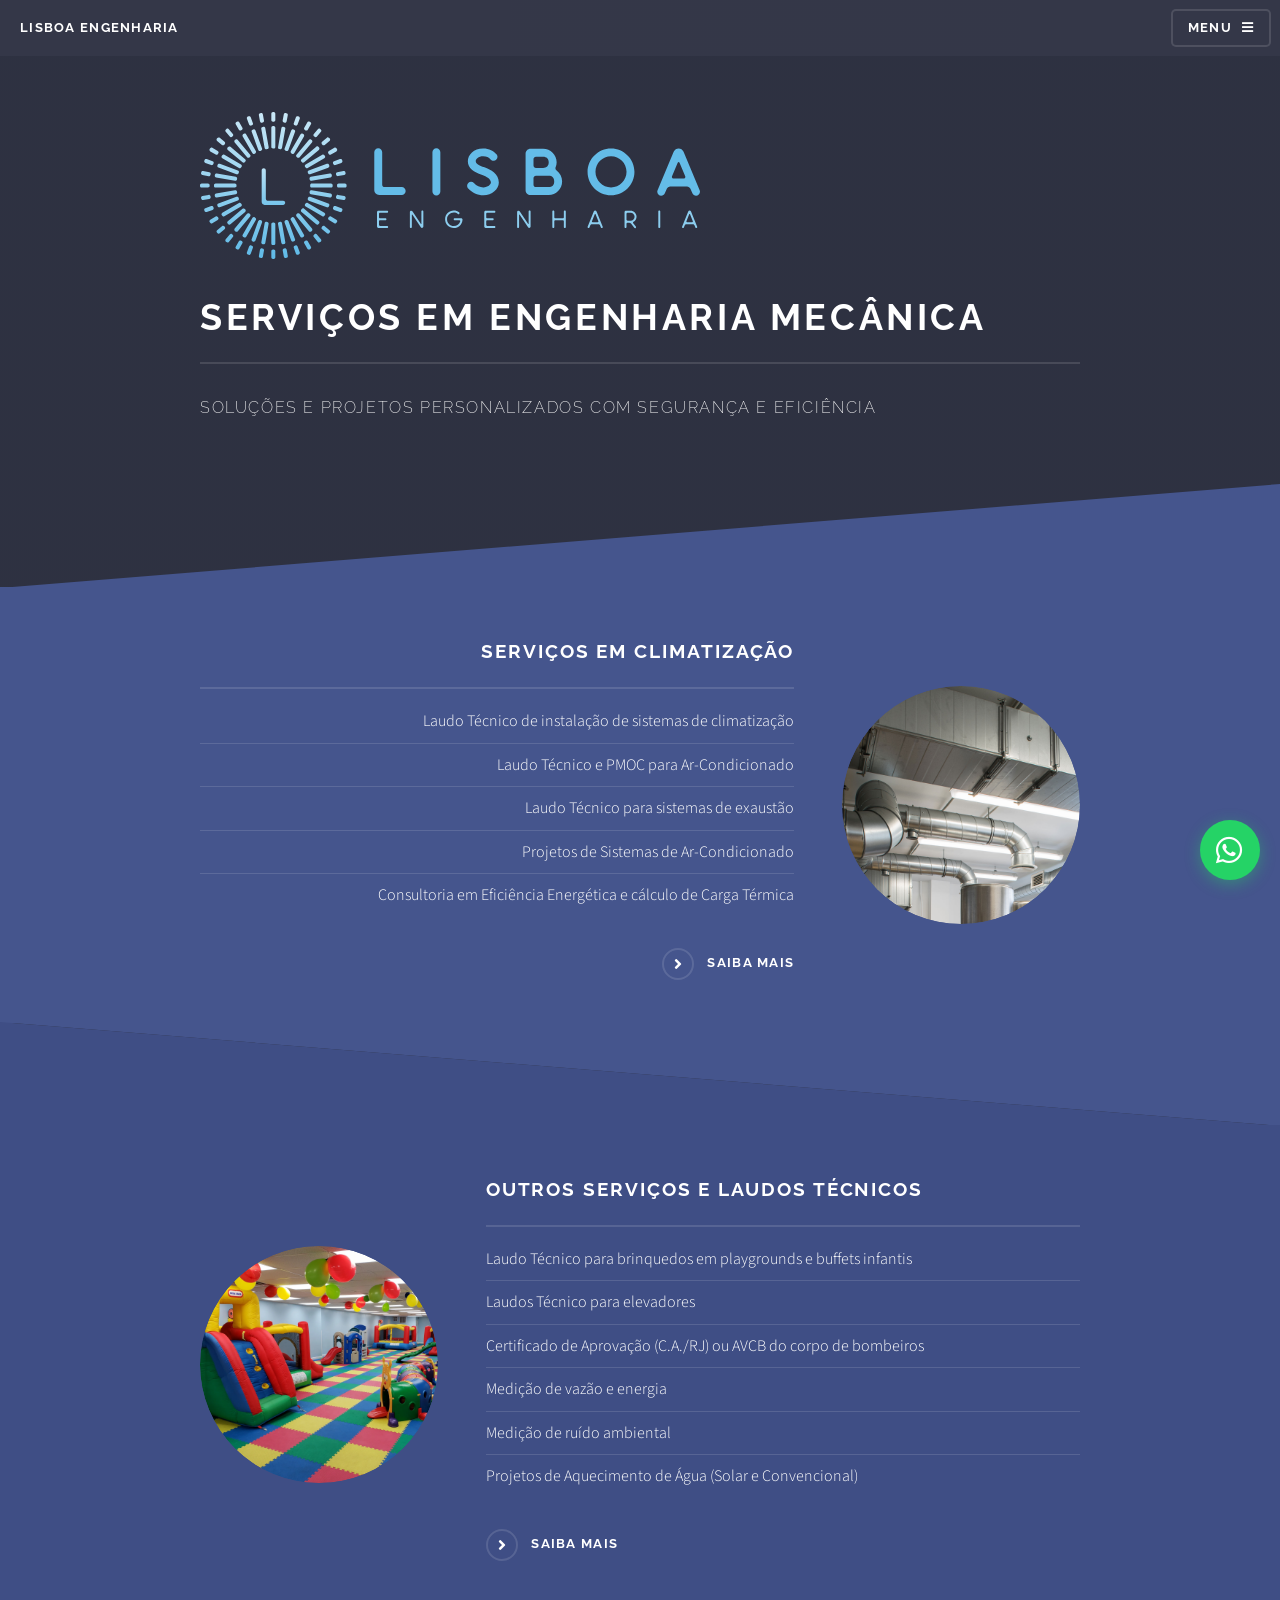
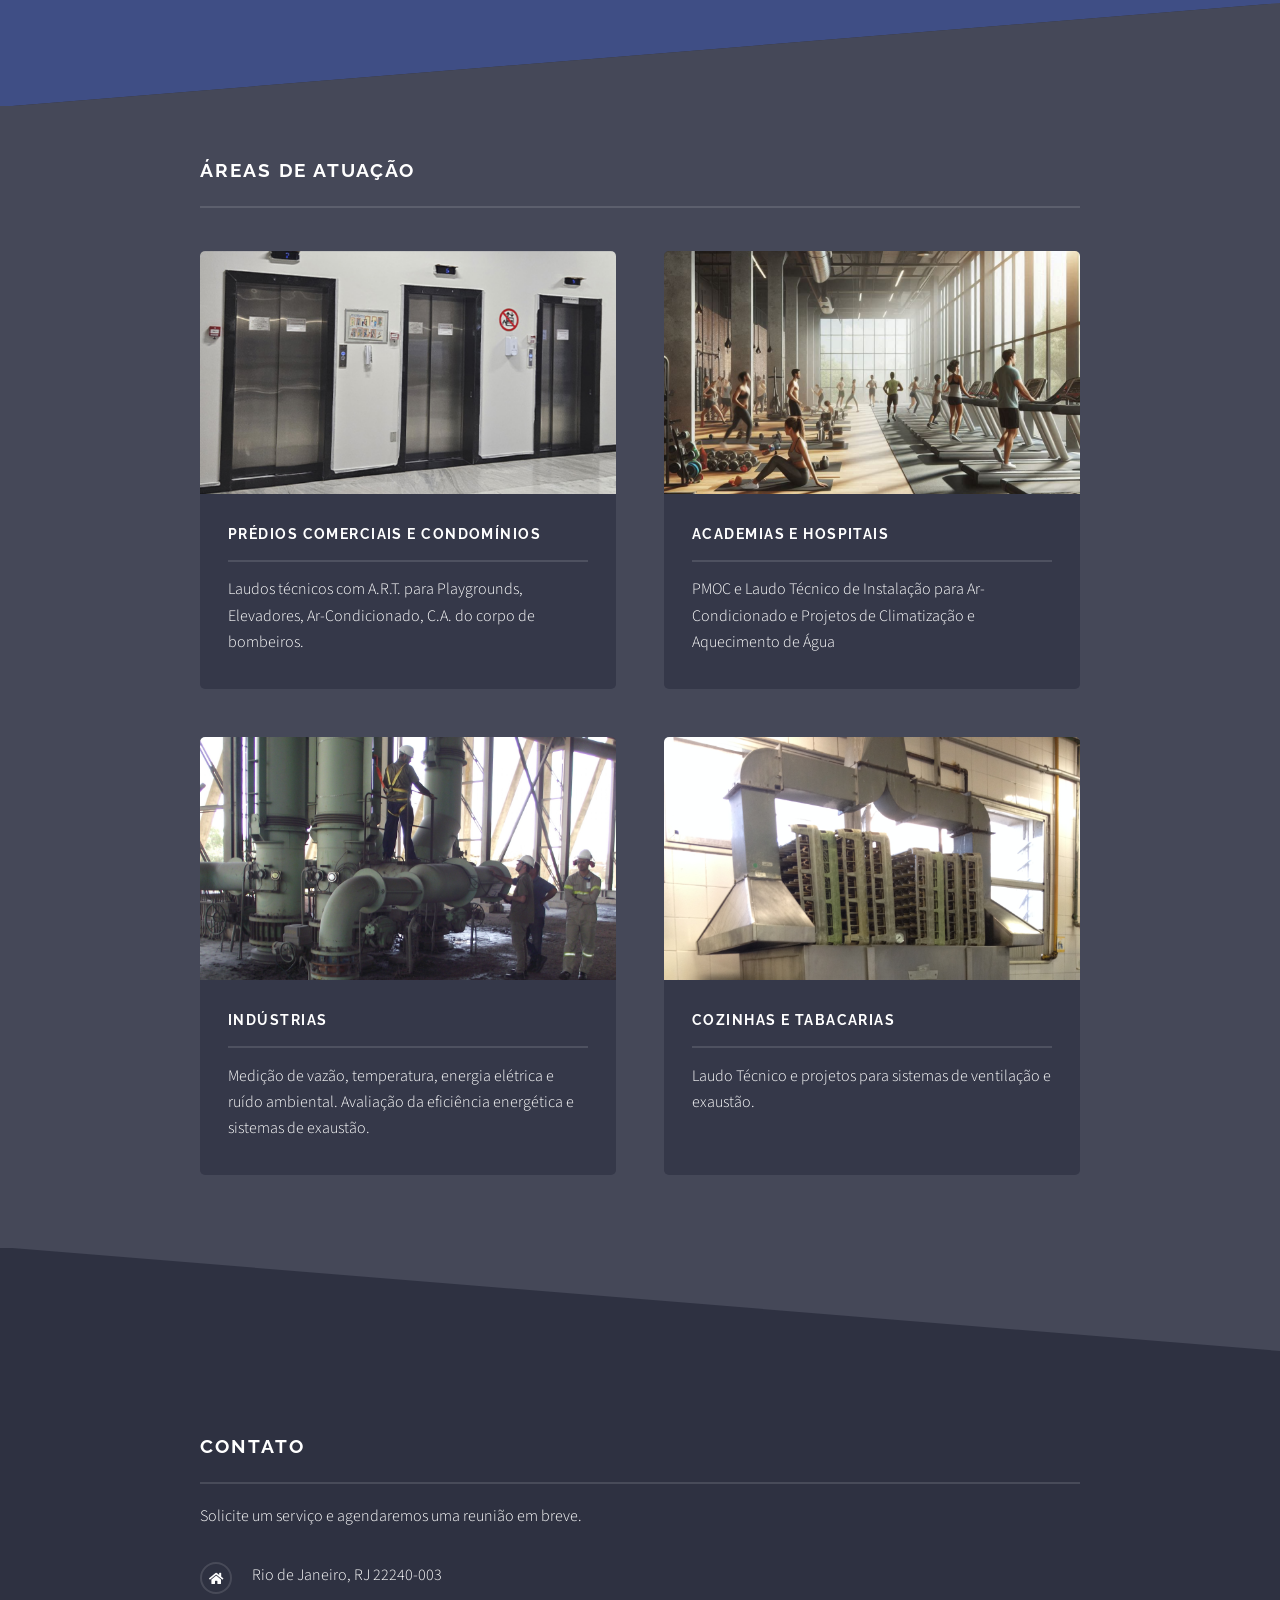
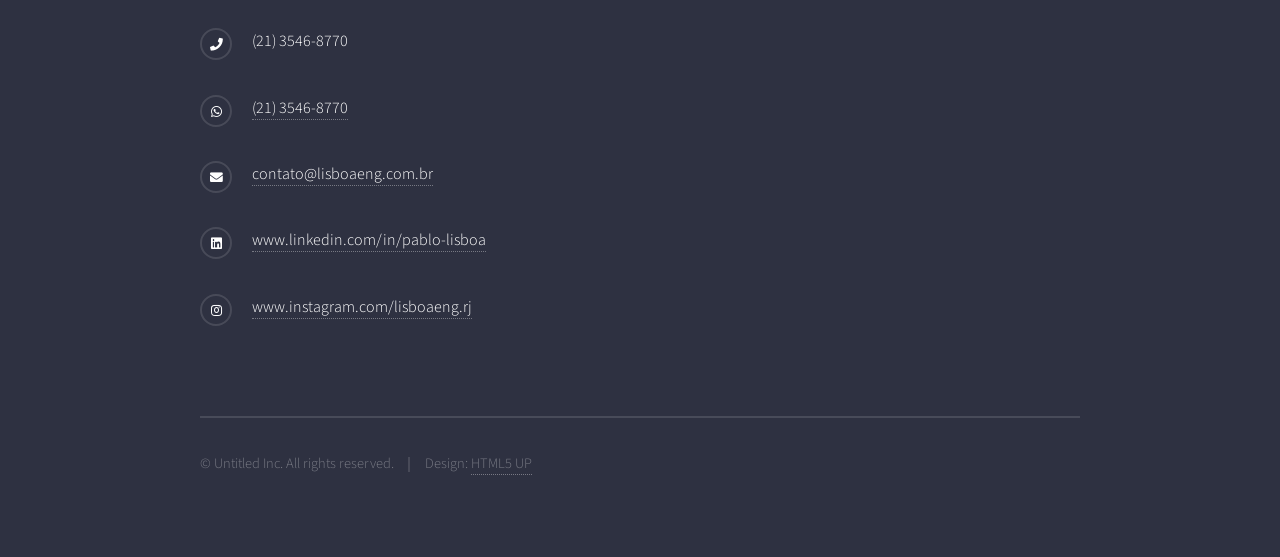
==== index.html @ ceb15d87 "Atualizando o TAG Google A TAG não foi identificada no Googe Ads. Tentando mais uma vez , manualment" ====
<!DOCTYPE HTML>
<!--
	Solid State by HTML5 UP
	html5up.net | @ajlkn
	Free for personal and commercial use under the CCA 3.0 license (html5up.net/license)
-->
<html>
	<head>
<!-- Google Tag Manager -->
<script>(function(w,d,s,l,i){w[l]=w[l]||[];w[l].push({'gtm.start':
new Date().getTime(),event:'gtm.js'});var f=d.getElementsByTagName(s)[0],
j=d.createElement(s),dl=l!='dataLayer'?'&l='+l:'';j.async=true;j.src=
'https://www.googletagmanager.com/gtm.js?id='+i+dl;f.parentNode.insertBefore(j,f);
})(window,document,'script','dataLayer','GTM-T4DR4287');</script>
<!-- End Google Tag Manager -->

<script>
  window.dataLayer = window.dataLayer || [];
  function gtag(){dataLayer.push(arguments);}
  gtag('js', new Date());

  gtag('config', 'AW-18009292605');
</script>


		<title>Lisboa Engenharia</title>
		<meta charset="utf-8" />
		<meta name="viewport" content="width=device-width, initial-scale=1, user-scalable=no" />
		<link rel="stylesheet" href="assets/css/main.css" />
		<noscript><link rel="stylesheet" href="assets/css/noscript.css" /></noscript>

	</head>
	<body class="is-preload">
<!-- Google Tag Manager (noscript) -->
<noscript><iframe src="https://www.googletagmanager.com/ns.html?id=GTM-T4DR4287"
height="0" width="0" style="display:none;visibility:hidden"></iframe></noscript>
<!-- End Google Tag Manager (noscript) -->

		<!-- Page Wrapper -->
			<div id="page-wrapper">
				<!-- Header -->
					<header id="header">
						<h1><a href="index.html">Lisboa Engenharia</a></h1>
						<nav>
							<a href="#menu">Menu</a>
						</nav>
					</header>
				<!-- Menu -->
					<nav id="menu">
						<div class="inner">
							<h2>Menu</h2>
							<ul class="links">
								<li><a href="index.html">Home</a></li>
								<li><a href="climatizacao.html">Climatização</a></li>
								<li><a href="outros_servicos.html">Outros Serviços</a></li>
								<li><a href="sobre.html#sobre">Sobre</a></li>
								<li><a href="#contato">Contato</a></li>
								<!-- <li><a href="#">Projetos</a></li> -->
							</ul>
							<a href="#" class="close">Close</a>
						</div>
					</nav>

				<!-- Banner -->
					<section id="banner">
						<div class="inner">
							<div class="logo"><img  src="images/lisboaeng-logo.svg" width="500"></div>
							<h2>Serviços em Engenharia Mecânica</h2>	
							<p>Soluções e projetos personalizados com segurança e eficiência</a></p>
						</div>
					</section>

				<!-- Wrapper -->
					<section id="wrapper">

						<!-- One -->
							<section id="two" class="wrapper spotlight style2">							
								<div class="inner">
									<a href="#" class="image"><img src="images/projetos_avac.png" alt="" /></a>
									<div class="content">
										<h2 class="major">Serviços em Climatização</h2>
										<ul class="alt">
											<li>Laudo Técnico de instalação de sistemas de climatização</li>
											<li>Laudo Técnico e PMOC para Ar-Condicionado</li>		
											<li>Laudo Técnico para sistemas de exaustão</li>											
											<li>Projetos de Sistemas de Ar-Condicionado</li>																				
											<li>Consultoria em Eficiência Energética e cálculo de Carga Térmica </li>																				
										</ul>
										<a href="./climatizacao.html" class="special">Saiba Mais</a>
								</div>
							</section>

						<!-- Two -->
							<section id="three" class="wrapper alt spotlight style3">
								<div class="inner">
									<a href="#" class="image"><img src="images/brinquedos.png" alt="" /></a>
									<div class="content">
										<h2 class="major">Outros Serviços e Laudos Técnicos</h2>
										<ul class="alt">
											<li>Laudo Técnico para brinquedos em playgrounds e buffets infantis</li>
											<li>Laudos Técnico para elevadores</li>
											<li>Certificado de Aprovação (C.A./RJ) ou AVCB do corpo de bombeiros</li>
											<li>Medição de vazão e energia</li>
											<li>Medição de ruído ambiental</li>																						
											<li>Projetos de Aquecimento de Água (Solar e Convencional)</li>																						
										</ul>
										<a href="./outros_servicos.html" class="special">Saiba Mais</a>
									</div>
								</div>
							</section>

 						<!-- Three						 
							<section id="three" class="wrapper spotlight style3">
								<div class="inner">									
									<a href="#" class="image"><img src="images/proj/duasfig.png" alt="" /></a>
									<div class="content">
										<h2 class="major">Eficiência Energética</h2>
										<p>Avaliações da eficiência de edificações residenciais e comerciais e sistemas térmicos industriais, tais como ar-condicionado, chillers, bombas, torres de resfriamento, câmaras frias. Avaliação de indicadoresa partir de medições de grandezas energéticas e ambientais, elaboração de dashboards e análise de dados para gestão de edifícios comerciais e condomínios</p>										
										<a href="#" class="special">Saiba Mais</a>
									</div>
									</div>
								</div>
							</section>
						-->

						<!-- Four -->
							<section id="four" class="wrapper style4">
								<div class="inner">
									<h2 class="major">Áreas de Atuação</h2>
									<!-- <p></p> -->
									<section class="features">
										<article>
											<a href="#" class="image"><img src="images/elevadores.png" alt="" /></a>
											<h3 class="major">Prédios comerciais e condomínios</h3>
											<p>
												Laudos técnicos com A.R.T. para Playgrounds, Elevadores, Ar-Condicionado, C.A. do corpo de bombeiros. 
											</p>
											<!-- <a href="#" class="special">Learn more</a> -->
										</article>
										<article>
											<a href="#" class="image"><img src="images/proj/academias.png" alt="" /></a>
											<h3 class="major">Academias e Hospitais</h3>
											<p>PMOC e Laudo Técnico de Instalação para Ar-Condicionado e Projetos de Climatização e Aquecimento de Água</p>
											<!-- <a href="#" class="special">Learn more</a> -->
										</article>
										<article>
											<a href="#" class="image"><img src="images/proj/diagnostico.png" alt="" /></a>
											<h3 class="major">Indústrias</h3>
											<p>Medição de vazão, temperatura, energia elétrica e ruído ambiental. Avaliação da eficiência energética e sistemas de exaustão.</p>
											<!-- <a href="#" class="special">Saiba Mais</a> -->
										</article>
										<article>
											<a href="#" class="image"><img src="images/proj/cozinhas.png" alt="" /></a>
											<h3 class="major">Cozinhas e Tabacarias</h3>
											<p>Laudo Técnico e projetos para sistemas de ventilação e exaustão.</p>
											<!-- <a href="#" class="special">Learn more</a> -->
										</article>
									</section>
									<!-- <ul class="actions">
										<li><a href="#" class="button">Browse All</a></li>
									</ul> -->
								</div>
							</section>

							
<!-- 							<section id="five" class="wrapper alt style5">
								<div class="inner">
										<h2 id="sobre" class="major">Sobre</h2>
										<p style="height:300px;"><span class="image left"><img src="images/1562691928712.png" width="100" alt="" /></span>O engenheiro Pablo Lisboa oferece soluções técnicas para condomínios, centros comerciais, empresas e indústrias que precisam de segurança, conformidade normativa e eficiência operacional.
Engenheiro Mecânico com graduação e mestrado pela UERJ, construiu uma trajetória de 20 anos na Eletrobras, atuando em diferentes áreas e consolidando amplo domínio técnico aliado à experiência prática. Recentemente, participou de treinamento no Japão com foco em eficiência energética aplicada a sistemas de ar-condicionado, reforçando a atualização em tecnologia de ponta. 
Os serviços são desenvolvidos com rigor técnico e total aderência às normas e exigências legais, priorizando a prevenção de riscos, a otimização de recursos e a tranquilidade de gestores, síndicos e empresários. Mais do que a emissão de laudos, o trabalho entrega segurança, confiabilidade e respaldo técnico para decisões responsáveis e bem fundamentadas.</p>										
								</div>	
							</section> -->


					</section>

				<!-- Footer -->
					<section id="footer">
						<div class="inner">
							<h2 id="contato" class="major">Contato</h2>
							<p>Solicite um serviço e agendaremos uma reunião em breve.</p>							
							<!-- <form method="post" action="#">
								<div class="fields">
									<div class="field">
										<label for="name">Nome</label>
										<input type="text" name="name" id="name" />
									</div>
									<div class="field">
										<label for="email">Email</label>
										<input type="email" name="email" id="email" />
									</div>
									<div class="field">
										<label for="message">Message</label>
										<textarea name="message" id="message" rows="4"></textarea>
									</div>
								</div>
								<ul class="actions">
									<li><input type="submit" value="Enviar" /></li>
								</ul>
							</form> -->
							<ul class="contact">
								<li class="icon solid fa-home">
									Rio de Janeiro, RJ 22240-003
								</li>
								<li class="icon solid fa-phone">(21) 3546-8770</li>
								<li class="icon brands fa-whatsapp"><a href="https://wa.me/552135468770">(21) 3546-8770</a></li>
								<li class="icon solid fa-envelope"><a href="mailto:contato@lisboaeng.com.br">contato@lisboaeng.com.br</a></li>
								<li class="icon brands fa-linkedin"><a href="#">www.linkedin.com/in/pablo-lisboa</a></li>								
								<li class="icon brands fa-instagram"><a href="https://instagram.com/lisboaeng.rj">www.instagram.com/lisboaeng.rj</a></li>
								<!-- <li class="icon brands fa-facebook-f"><a href="#">facebook.com/untitled-tld</a></li> -->
							</ul>
							<i class="fa-brands fa-square-linkedin"></i>
							<ul class="copyright">
								<li>&copy; Untitled Inc. All rights reserved.</li><li>Design: <a href="http://html5up.net">HTML5 UP</a></li>
							</ul>
						</div>
					</section>
			</div>
			<a href="https://wa.me/552135468770?text=Ol%C3%A1!%20Gostaria%20de%20mais%20informa%C3%A7%C3%B5es."><button class="whatsapp-button" id="whatsappButton">
                <i class="fab fa-whatsapp"></i>
            </button></a>
			


		<!-- Scripts -->
			<script src="assets/js/jquery.min.js"></script>
			<script src="assets/js/jquery.scrollex.min.js"></script>
			<script src="assets/js/browser.min.js"></script>
			<script src="assets/js/breakpoints.min.js"></script>
			<script src="assets/js/util.js"></script>
			<script src="assets/js/main.js"></script>
	</body>
</html>
---- assets/css/main.css ----
@import url(fontawesome-all.min.css);
@import url("https://fonts.googleapis.com/css?family=Raleway:200,700|Source+Sans+Pro:300,600,300italic,600italic");

/*
	Solid State by HTML5 UP
	html5up.net | @ajlkn
	Free for personal and commercial use under the CCA 3.0 license (html5up.net/license)
*/

html, body, div, span, applet, object,
iframe, h1, h2, h3, h4, h5, h6, p, blockquote,
pre, a, abbr, acronym, address, big, cite,
code, del, dfn, em, img, ins, kbd, q, s, samp,
small, strike, strong, sub, sup, tt, var, b,
u, i, center, dl, dt, dd, ol, ul, li, fieldset,
form, label, legend, table, caption, tbody,
tfoot, thead, tr, th, td, article, aside,
canvas, details, embed, figure, figcaption,
footer, header, hgroup, menu, nav, output, ruby,
section, summary, time, mark, audio, video {
	margin: 0;
	padding: 0;
	border: 0;
	font-size: 100%;
	font: inherit;
	vertical-align: baseline;}

article, aside, details, figcaption, figure,
footer, header, hgroup, menu, nav, section {
	display: block;}

body {
	line-height: 1;
}

ol, ul {
	list-style: none;
}

blockquote, q {
	quotes: none;
}

	blockquote:before, blockquote:after, q:before, q:after {
		content: '';
		content: none;
	}

table {
	border-collapse: collapse;
	border-spacing: 0;
}

body {
	-webkit-text-size-adjust: none;
}

mark {
	background-color: transparent;
	color: inherit;
}

input::-moz-focus-inner {
	border: 0;
	padding: 0;
}

input, select, textarea {
	-moz-appearance: none;
	-webkit-appearance: none;
	-ms-appearance: none;
	appearance: none;
}

/* Basic */

	@-ms-viewport {
		width: device-width;
	}

	body {
		-ms-overflow-style: scrollbar;
	}

	@media screen and (max-width: 480px) {

		html, body {
			min-width: 320px;
		}

	}

	html {
		box-sizing: border-box;
	}

	*, *:before, *:after {
		box-sizing: inherit;
	}

	body {
		background-color: #2e3141;
		background-image: linear-gradient(to top, rgba(46, 49, 65, 0.8), rgba(46, 49, 65, 0.8)), url("../../images/bg.png");
		background-size: auto,
 cover;
		background-attachment: fixed,
 fixed;
		background-position: center,
 center;
	}

		body.is-preload *, body.is-preload *:before, body.is-preload *:after {
			-moz-animation: none !important;
			-webkit-animation: none !important;
			-ms-animation: none !important;
			animation: none !important;
			-moz-transition: none !important;
			-webkit-transition: none !important;
			-ms-transition: none !important;
			transition: none !important;
		}

/* Type */

	body, input, select, textarea {
		color: #ffffff;
		font-family: "Source Sans Pro", Helvetica, sans-serif;
		font-size: 16.5pt;
		font-weight: 300;
		line-height: 1.65;
	}

		@media screen and (max-width: 1680px) {

			body, input, select, textarea {
				font-size: 13pt;
			}

		}

		@media screen and (max-width: 1280px) {

			body, input, select, textarea {
				font-size: 12pt;
			}

		}

		@media screen and (max-width: 980px) {

			body, input, select, textarea {
				font-size: 12pt;
			}

		}

		@media screen and (max-width: 736px) {

			body, input, select, textarea {
				font-size: 12pt;
			}

		}

		@media screen and (max-width: 480px) {

			body, input, select, textarea {
				font-size: 12pt;
			}

		}

	a {
		-moz-transition: color 0.2s ease-in-out, border-bottom-color 0.2s ease-in-out;
		-webkit-transition: color 0.2s ease-in-out, border-bottom-color 0.2s ease-in-out;
		-ms-transition: color 0.2s ease-in-out, border-bottom-color 0.2s ease-in-out;
		transition: color 0.2s ease-in-out, border-bottom-color 0.2s ease-in-out;
		border-bottom: dotted 1px rgba(255, 255, 255, 0.35);
		color: #ffffff;
		text-decoration: none;
	}

		a:hover {
			border-bottom-color: transparent;
			color: #ffffff !important;
		}

		a.special:not(.button) {
			text-decoration: none;
			border-bottom: 0;
			display: block;
			font-family: Raleway, Helvetica, sans-serif;
			font-size: 0.8em;
			font-weight: 700;
			letter-spacing: 0.1em;
			margin: 0 0 2em 0;
			text-transform: uppercase;
		}

			a.special:not(.button):before {
				-moz-osx-font-smoothing: grayscale;
				-webkit-font-smoothing: antialiased;
				display: inline-block;
				font-style: normal;
				font-variant: normal;
				text-rendering: auto;
				line-height: 1;
				text-transform: none !important;
				font-family: 'Font Awesome 5 Free';
				font-weight: 900;
			}

			a.special:not(.button):before {
				-moz-transition: background-color 0.2s ease-in-out;
				-webkit-transition: background-color 0.2s ease-in-out;
				-ms-transition: background-color 0.2s ease-in-out;
				transition: background-color 0.2s ease-in-out;
				border-radius: 100%;
				border: solid 2px rgba(255, 255, 255, 0.125);
				content: '\f105';
				display: inline-block;
				font-size: 1.25em;
				height: 2em;
				line-height: 1.75em;
				margin-right: 0.85em;
				text-align: center;
				text-indent: 0.15em;
				vertical-align: middle;
				width: 2em;
			}

			a.special:not(.button):hover:before {
				background-color: rgba(255, 255, 255, 0.025);
			}

			a.special:not(.button):active:before {
				background-color: rgba(255, 255, 255, 0.075);
			}

	strong, b {
		color: #ffffff;
		font-weight: 600;
	}

	em, i {
		font-style: italic;
	}

	p {
		margin: 0 0 2em 0;
	}

	h1, h2, h3, h4, h5, h6 {
		color: #ffffff;
		font-family: Raleway, Helvetica, sans-serif;
		font-weight: 700;
		letter-spacing: 0.1em;
		margin: 0 0 1em 0;
		text-transform: uppercase;
	}

		h1 a, h2 a, h3 a, h4 a, h5 a, h6 a {
			color: inherit;
			text-decoration: none;
			border-bottom: 0;
		}

		h1 span, h2 span, h3 span, h4 span, h5 span, h6 span {
			font-weight: 200;
		}

		h1.major, h2.major, h3.major, h4.major, h5.major, h6.major {
			padding-bottom: 1em;
			border-bottom: solid 2px rgba(255, 255, 255, 0.125);
		}

	h2 {
		font-size: 1.2em;
	}

	h3 {
		font-size: 0.9em;
	}

	h4 {
		font-size: 0.7em;
	}

	h5 {
		font-size: 0.7em;
	}

	h6 {
		font-size: 0.7em;
	}

	@media screen and (max-width: 736px) {

		h2 {
			font-size: 1em;
		}

		h3 {
			font-size: 0.8em;
		}

	}

	sub {
		font-size: 0.8em;
		position: relative;
		top: 0.5em;
	}

	sup {
		font-size: 0.8em;
		position: relative;
		top: -0.5em;
	}

	blockquote {
		border-left: solid 4px rgba(255, 255, 255, 0.125);
		font-style: italic;
		margin: 0 0 2em 0;
		padding: 0.5em 0 0.5em 2em;
	}

	code {
		background: rgba(255, 255, 255, 0.025);
		border-radius: 5px;
		border: solid 2px rgba(255, 255, 255, 0.125);
		font-family: "Courier New", monospace;
		font-size: 0.9em;
		margin: 0 0.25em;
		padding: 0.25em 0.65em;
	}

	pre {
		-webkit-overflow-scrolling: touch;
		font-family: "Courier New", monospace;
		font-size: 0.9em;
		margin: 0 0 2em 0;
	}

		pre code {
			display: block;
			line-height: 1.75em;
			padding: 1em 1.5em;
			overflow-x: auto;
		}

	hr {
		border: 0;
		border-bottom: solid 2px rgba(255, 255, 255, 0.125);
		margin: 2.5em 0;
	}

		hr.major {
			margin: 4em 0;
		}

	.align-left {
		text-align: left;
	}

	.align-center {
		text-align: center;
	}

	.align-right {
		text-align: right;
	}

/* Row */

	.row {
		display: flex;
		flex-wrap: wrap;
		box-sizing: border-box;
		align-items: stretch;
	}

		.row > * {
			box-sizing: border-box;
		}

		.row.gtr-uniform > * > :last-child {
			margin-bottom: 0;
		}

		.row.aln-left {
			justify-content: flex-start;
		}

		.row.aln-center {
			justify-content: center;
		}

		.row.aln-right {
			justify-content: flex-end;
		}

		.row.aln-top {
			align-items: flex-start;
		}

		.row.aln-middle {
			align-items: center;
		}

		.row.aln-bottom {
			align-items: flex-end;
		}

		.row > .imp {
			order: -1;
		}

		.row > .col-1 {
			width: 8.33333%;
		}

		.row > .off-1 {
			margin-left: 8.33333%;
		}

		.row > .col-2 {
			width: 16.66667%;
		}

		.row > .off-2 {
			margin-left: 16.66667%;
		}

		.row > .col-3 {
			width: 25%;
		}

		.row > .off-3 {
			margin-left: 25%;
		}

		.row > .col-4 {
			width: 33.33333%;
		}

		.row > .off-4 {
			margin-left: 33.33333%;
		}

		.row > .col-5 {
			width: 41.66667%;
		}

		.row > .off-5 {
			margin-left: 41.66667%;
		}

		.row > .col-6 {
			width: 50%;
		}

		.row > .off-6 {
			margin-left: 50%;
		}

		.row > .col-7 {
			width: 58.33333%;
		}

		.row > .off-7 {
			margin-left: 58.33333%;
		}

		.row > .col-8 {
			width: 66.66667%;
		}

		.row > .off-8 {
			margin-left: 66.66667%;
		}

		.row > .col-9 {
			width: 75%;
		}

		.row > .off-9 {
			margin-left: 75%;
		}

		.row > .col-10 {
			width: 83.33333%;
		}

		.row > .off-10 {
			margin-left: 83.33333%;
		}

		.row > .col-11 {
			width: 91.66667%;
		}

		.row > .off-11 {
			margin-left: 91.66667%;
		}

		.row > .col-12 {
			width: 100%;
		}

		.row > .off-12 {
			margin-left: 100%;
		}

		.row.gtr-0 {
			margin-top: 0;
			margin-left: 0em;
		}

			.row.gtr-0 > * {
				padding: 0 0 0 0em;
			}

			.row.gtr-0.gtr-uniform {
				margin-top: 0em;
			}

				.row.gtr-0.gtr-uniform > * {
					padding-top: 0em;
				}

		.row.gtr-25 {
			margin-top: 0;
			margin-left: -0.4375em;
		}

			.row.gtr-25 > * {
				padding: 0 0 0 0.4375em;
			}

			.row.gtr-25.gtr-uniform {
				margin-top: -0.4375em;
			}

				.row.gtr-25.gtr-uniform > * {
					padding-top: 0.4375em;
				}

		.row.gtr-50 {
			margin-top: 0;
			margin-left: -0.875em;
		}

			.row.gtr-50 > * {
				padding: 0 0 0 0.875em;
			}

			.row.gtr-50.gtr-uniform {
				margin-top: -0.875em;
			}

				.row.gtr-50.gtr-uniform > * {
					padding-top: 0.875em;
				}

		.row {
			margin-top: 0;
			margin-left: -1.75em;
		}

			.row > * {
				padding: 0 0 0 1.75em;
			}

			.row.gtr-uniform {
				margin-top: -1.75em;
			}

				.row.gtr-uniform > * {
					padding-top: 1.75em;
				}

		.row.gtr-150 {
			margin-top: 0;
			margin-left: -2.625em;
		}

			.row.gtr-150 > * {
				padding: 0 0 0 2.625em;
			}

			.row.gtr-150.gtr-uniform {
				margin-top: -2.625em;
			}

				.row.gtr-150.gtr-uniform > * {
					padding-top: 2.625em;
				}

		.row.gtr-200 {
			margin-top: 0;
			margin-left: -3.5em;
		}

			.row.gtr-200 > * {
				padding: 0 0 0 3.5em;
			}

			.row.gtr-200.gtr-uniform {
				margin-top: -3.5em;
			}

				.row.gtr-200.gtr-uniform > * {
					padding-top: 3.5em;
				}

		@media screen and (max-width: 1680px) {

			.row {
				display: flex;
				flex-wrap: wrap;
				box-sizing: border-box;
				align-items: stretch;
			}

				.row > * {
					box-sizing: border-box;
				}

				.row.gtr-uniform > * > :last-child {
					margin-bottom: 0;
				}

				.row.aln-left {
					justify-content: flex-start;
				}

				.row.aln-center {
					justify-content: center;
				}

				.row.aln-right {
					justify-content: flex-end;
				}

				.row.aln-top {
					align-items: flex-start;
				}

				.row.aln-middle {
					align-items: center;
				}

				.row.aln-bottom {
					align-items: flex-end;
				}

				.row > .imp-xlarge {
					order: -1;
				}

				.row > .col-1-xlarge {
					width: 8.33333%;
				}

				.row > .off-1-xlarge {
					margin-left: 8.33333%;
				}

				.row > .col-2-xlarge {
					width: 16.66667%;
				}

				.row > .off-2-xlarge {
					margin-left: 16.66667%;
				}

				.row > .col-3-xlarge {
					width: 25%;
				}

				.row > .off-3-xlarge {
					margin-left: 25%;
				}

				.row > .col-4-xlarge {
					width: 33.33333%;
				}

				.row > .off-4-xlarge {
					margin-left: 33.33333%;
				}

				.row > .col-5-xlarge {
					width: 41.66667%;
				}

				.row > .off-5-xlarge {
					margin-left: 41.66667%;
				}

				.row > .col-6-xlarge {
					width: 50%;
				}

				.row > .off-6-xlarge {
					margin-left: 50%;
				}

				.row > .col-7-xlarge {
					width: 58.33333%;
				}

				.row > .off-7-xlarge {
					margin-left: 58.33333%;
				}

				.row > .col-8-xlarge {
					width: 66.66667%;
				}

				.row > .off-8-xlarge {
					margin-left: 66.66667%;
				}

				.row > .col-9-xlarge {
					width: 75%;
				}

				.row > .off-9-xlarge {
					margin-left: 75%;
				}

				.row > .col-10-xlarge {
					width: 83.33333%;
				}

				.row > .off-10-xlarge {
					margin-left: 83.33333%;
				}

				.row > .col-11-xlarge {
					width: 91.66667%;
				}

				.row > .off-11-xlarge {
					margin-left: 91.66667%;
				}

				.row > .col-12-xlarge {
					width: 100%;
				}

				.row > .off-12-xlarge {
					margin-left: 100%;
				}

				.row.gtr-0 {
					margin-top: 0;
					margin-left: 0em;
				}

					.row.gtr-0 > * {
						padding: 0 0 0 0em;
					}

					.row.gtr-0.gtr-uniform {
						margin-top: 0em;
					}

						.row.gtr-0.gtr-uniform > * {
							padding-top: 0em;
						}

				.row.gtr-25 {
					margin-top: 0;
					margin-left: -0.4375em;
				}

					.row.gtr-25 > * {
						padding: 0 0 0 0.4375em;
					}

					.row.gtr-25.gtr-uniform {
						margin-top: -0.4375em;
					}

						.row.gtr-25.gtr-uniform > * {
							padding-top: 0.4375em;
						}

				.row.gtr-50 {
					margin-top: 0;
					margin-left: -0.875em;
				}

					.row.gtr-50 > * {
						padding: 0 0 0 0.875em;
					}

					.row.gtr-50.gtr-uniform {
						margin-top: -0.875em;
					}

						.row.gtr-50.gtr-uniform > * {
							padding-top: 0.875em;
						}

				.row {
					margin-top: 0;
					margin-left: -1.75em;
				}

					.row > * {
						padding: 0 0 0 1.75em;
					}

					.row.gtr-uniform {
						margin-top: -1.75em;
					}

						.row.gtr-uniform > * {
							padding-top: 1.75em;
						}

				.row.gtr-150 {
					margin-top: 0;
					margin-left: -2.625em;
				}

					.row.gtr-150 > * {
						padding: 0 0 0 2.625em;
					}

					.row.gtr-150.gtr-uniform {
						margin-top: -2.625em;
					}

						.row.gtr-150.gtr-uniform > * {
							padding-top: 2.625em;
						}

				.row.gtr-200 {
					margin-top: 0;
					margin-left: -3.5em;
				}

					.row.gtr-200 > * {
						padding: 0 0 0 3.5em;
					}

					.row.gtr-200.gtr-uniform {
						margin-top: -3.5em;
					}

						.row.gtr-200.gtr-uniform > * {
							padding-top: 3.5em;
						}

		}

		@media screen and (max-width: 1280px) {

			.row {
				display: flex;
				flex-wrap: wrap;
				box-sizing: border-box;
				align-items: stretch;
			}

				.row > * {
					box-sizing: border-box;
				}

				.row.gtr-uniform > * > :last-child {
					margin-bottom: 0;
				}

				.row.aln-left {
					justify-content: flex-start;
				}

				.row.aln-center {
					justify-content: center;
				}

				.row.aln-right {
					justify-content: flex-end;
				}

				.row.aln-top {
					align-items: flex-start;
				}

				.row.aln-middle {
					align-items: center;
				}

				.row.aln-bottom {
					align-items: flex-end;
				}

				.row > .imp-large {
					order: -1;
				}

				.row > .col-1-large {
					width: 8.33333%;
				}

				.row > .off-1-large {
					margin-left: 8.33333%;
				}

				.row > .col-2-large {
					width: 16.66667%;
				}

				.row > .off-2-large {
					margin-left: 16.66667%;
				}

				.row > .col-3-large {
					width: 25%;
				}

				.row > .off-3-large {
					margin-left: 25%;
				}

				.row > .col-4-large {
					width: 33.33333%;
				}

				.row > .off-4-large {
					margin-left: 33.33333%;
				}

				.row > .col-5-large {
					width: 41.66667%;
				}

				.row > .off-5-large {
					margin-left: 41.66667%;
				}

				.row > .col-6-large {
					width: 50%;
				}

				.row > .off-6-large {
					margin-left: 50%;
				}

				.row > .col-7-large {
					width: 58.33333%;
				}

				.row > .off-7-large {
					margin-left: 58.33333%;
				}

				.row > .col-8-large {
					width: 66.66667%;
				}

				.row > .off-8-large {
					margin-left: 66.66667%;
				}

				.row > .col-9-large {
					width: 75%;
				}

				.row > .off-9-large {
					margin-left: 75%;
				}

				.row > .col-10-large {
					width: 83.33333%;
				}

				.row > .off-10-large {
					margin-left: 83.33333%;
				}

				.row > .col-11-large {
					width: 91.66667%;
				}

				.row > .off-11-large {
					margin-left: 91.66667%;
				}

				.row > .col-12-large {
					width: 100%;
				}

				.row > .off-12-large {
					margin-left: 100%;
				}

				.row.gtr-0 {
					margin-top: 0;
					margin-left: 0em;
				}

					.row.gtr-0 > * {
						padding: 0 0 0 0em;
					}

					.row.gtr-0.gtr-uniform {
						margin-top: 0em;
					}

						.row.gtr-0.gtr-uniform > * {
							padding-top: 0em;
						}

				.row.gtr-25 {
					margin-top: 0;
					margin-left: -0.4375em;
				}

					.row.gtr-25 > * {
						padding: 0 0 0 0.4375em;
					}

					.row.gtr-25.gtr-uniform {
						margin-top: -0.4375em;
					}

						.row.gtr-25.gtr-uniform > * {
							padding-top: 0.4375em;
						}

				.row.gtr-50 {
					margin-top: 0;
					margin-left: -0.875em;
				}

					.row.gtr-50 > * {
						padding: 0 0 0 0.875em;
					}

					.row.gtr-50.gtr-uniform {
						margin-top: -0.875em;
					}

						.row.gtr-50.gtr-uniform > * {
							padding-top: 0.875em;
						}

				.row {
					margin-top: 0;
					margin-left: -1.75em;
				}

					.row > * {
						padding: 0 0 0 1.75em;
					}

					.row.gtr-uniform {
						margin-top: -1.75em;
					}

						.row.gtr-uniform > * {
							padding-top: 1.75em;
						}

				.row.gtr-150 {
					margin-top: 0;
					margin-left: -2.625em;
				}

					.row.gtr-150 > * {
						padding: 0 0 0 2.625em;
					}

					.row.gtr-150.gtr-uniform {
						margin-top: -2.625em;
					}

						.row.gtr-150.gtr-uniform > * {
							padding-top: 2.625em;
						}

				.row.gtr-200 {
					margin-top: 0;
					margin-left: -3.5em;
				}

					.row.gtr-200 > * {
						padding: 0 0 0 3.5em;
					}

					.row.gtr-200.gtr-uniform {
						margin-top: -3.5em;
					}

						.row.gtr-200.gtr-uniform > * {
							padding-top: 3.5em;
						}

		}

		@media screen and (max-width: 980px) {

			.row {
				display: flex;
				flex-wrap: wrap;
				box-sizing: border-box;
				align-items: stretch;
			}

				.row > * {
					box-sizing: border-box;
				}

				.row.gtr-uniform > * > :last-child {
					margin-bottom: 0;
				}

				.row.aln-left {
					justify-content: flex-start;
				}

				.row.aln-center {
					justify-content: center;
				}

				.row.aln-right {
					justify-content: flex-end;
				}

				.row.aln-top {
					align-items: flex-start;
				}

				.row.aln-middle {
					align-items: center;
				}

				.row.aln-bottom {
					align-items: flex-end;
				}

				.row > .imp-medium {
					order: -1;
				}

				.row > .col-1-medium {
					width: 8.33333%;
				}

				.row > .off-1-medium {
					margin-left: 8.33333%;
				}

				.row > .col-2-medium {
					width: 16.66667%;
				}

				.row > .off-2-medium {
					margin-left: 16.66667%;
				}

				.row > .col-3-medium {
					width: 25%;
				}

				.row > .off-3-medium {
					margin-left: 25%;
				}

				.row > .col-4-medium {
					width: 33.33333%;
				}

				.row > .off-4-medium {
					margin-left: 33.33333%;
				}

				.row > .col-5-medium {
					width: 41.66667%;
				}

				.row > .off-5-medium {
					margin-left: 41.66667%;
				}

				.row > .col-6-medium {
					width: 50%;
				}

				.row > .off-6-medium {
					margin-left: 50%;
				}

				.row > .col-7-medium {
					width: 58.33333%;
				}

				.row > .off-7-medium {
					margin-left: 58.33333%;
				}

				.row > .col-8-medium {
					width: 66.66667%;
				}

				.row > .off-8-medium {
					margin-left: 66.66667%;
				}

				.row > .col-9-medium {
					width: 75%;
				}

				.row > .off-9-medium {
					margin-left: 75%;
				}

				.row > .col-10-medium {
					width: 83.33333%;
				}

				.row > .off-10-medium {
					margin-left: 83.33333%;
				}

				.row > .col-11-medium {
					width: 91.66667%;
				}

				.row > .off-11-medium {
					margin-left: 91.66667%;
				}

				.row > .col-12-medium {
					width: 100%;
				}

				.row > .off-12-medium {
					margin-left: 100%;
				}

				.row.gtr-0 {
					margin-top: 0;
					margin-left: 0em;
				}

					.row.gtr-0 > * {
						padding: 0 0 0 0em;
					}

					.row.gtr-0.gtr-uniform {
						margin-top: 0em;
					}

						.row.gtr-0.gtr-uniform > * {
							padding-top: 0em;
						}

				.row.gtr-25 {
					margin-top: 0;
					margin-left: -0.4375em;
				}

					.row.gtr-25 > * {
						padding: 0 0 0 0.4375em;
					}

					.row.gtr-25.gtr-uniform {
						margin-top: -0.4375em;
					}

						.row.gtr-25.gtr-uniform > * {
							padding-top: 0.4375em;
						}

				.row.gtr-50 {
					margin-top: 0;
					margin-left: -0.875em;
				}

					.row.gtr-50 > * {
						padding: 0 0 0 0.875em;
					}

					.row.gtr-50.gtr-uniform {
						margin-top: -0.875em;
					}

						.row.gtr-50.gtr-uniform > * {
							padding-top: 0.875em;
						}

				.row {
					margin-top: 0;
					margin-left: -1.75em;
				}

					.row > * {
						padding: 0 0 0 1.75em;
					}

					.row.gtr-uniform {
						margin-top: -1.75em;
					}

						.row.gtr-uniform > * {
							padding-top: 1.75em;
						}

				.row.gtr-150 {
					margin-top: 0;
					margin-left: -2.625em;
				}

					.row.gtr-150 > * {
						padding: 0 0 0 2.625em;
					}

					.row.gtr-150.gtr-uniform {
						margin-top: -2.625em;
					}

						.row.gtr-150.gtr-uniform > * {
							padding-top: 2.625em;
						}

				.row.gtr-200 {
					margin-top: 0;
					margin-left: -3.5em;
				}

					.row.gtr-200 > * {
						padding: 0 0 0 3.5em;
					}

					.row.gtr-200.gtr-uniform {
						margin-top: -3.5em;
					}

						.row.gtr-200.gtr-uniform > * {
							padding-top: 3.5em;
						}

		}

		@media screen and (max-width: 736px) {

			.row {
				display: flex;
				flex-wrap: wrap;
				box-sizing: border-box;
				align-items: stretch;
			}

				.row > * {
					box-sizing: border-box;
				}

				.row.gtr-uniform > * > :last-child {
					margin-bottom: 0;
				}

				.row.aln-left {
					justify-content: flex-start;
				}

				.row.aln-center {
					justify-content: center;
				}

				.row.aln-right {
					justify-content: flex-end;
				}

				.row.aln-top {
					align-items: flex-start;
				}

				.row.aln-middle {
					align-items: center;
				}

				.row.aln-bottom {
					align-items: flex-end;
				}

				.row > .imp-small {
					order: -1;
				}

				.row > .col-1-small {
					width: 8.33333%;
				}

				.row > .off-1-small {
					margin-left: 8.33333%;
				}

				.row > .col-2-small {
					width: 16.66667%;
				}

				.row > .off-2-small {
					margin-left: 16.66667%;
				}

				.row > .col-3-small {
					width: 25%;
				}

				.row > .off-3-small {
					margin-left: 25%;
				}

				.row > .col-4-small {
					width: 33.33333%;
				}

				.row > .off-4-small {
					margin-left: 33.33333%;
				}

				.row > .col-5-small {
					width: 41.66667%;
				}

				.row > .off-5-small {
					margin-left: 41.66667%;
				}

				.row > .col-6-small {
					width: 50%;
				}

				.row > .off-6-small {
					margin-left: 50%;
				}

				.row > .col-7-small {
					width: 58.33333%;
				}

				.row > .off-7-small {
					margin-left: 58.33333%;
				}

				.row > .col-8-small {
					width: 66.66667%;
				}

				.row > .off-8-small {
					margin-left: 66.66667%;
				}

				.row > .col-9-small {
					width: 75%;
				}

				.row > .off-9-small {
					margin-left: 75%;
				}

				.row > .col-10-small {
					width: 83.33333%;
				}

				.row > .off-10-small {
					margin-left: 83.33333%;
				}

				.row > .col-11-small {
					width: 91.66667%;
				}

				.row > .off-11-small {
					margin-left: 91.66667%;
				}

				.row > .col-12-small {
					width: 100%;
				}

				.row > .off-12-small {
					margin-left: 100%;
				}

				.row.gtr-0 {
					margin-top: 0;
					margin-left: 0em;
				}

					.row.gtr-0 > * {
						padding: 0 0 0 0em;
					}

					.row.gtr-0.gtr-uniform {
						margin-top: 0em;
					}

						.row.gtr-0.gtr-uniform > * {
							padding-top: 0em;
						}

				.row.gtr-25 {
					margin-top: 0;
					margin-left: -0.3125em;
				}

					.row.gtr-25 > * {
						padding: 0 0 0 0.3125em;
					}

					.row.gtr-25.gtr-uniform {
						margin-top: -0.3125em;
					}

						.row.gtr-25.gtr-uniform > * {
							padding-top: 0.3125em;
						}

				.row.gtr-50 {
					margin-top: 0;
					margin-left: -0.625em;
				}

					.row.gtr-50 > * {
						padding: 0 0 0 0.625em;
					}

					.row.gtr-50.gtr-uniform {
						margin-top: -0.625em;
					}

						.row.gtr-50.gtr-uniform > * {
							padding-top: 0.625em;
						}

				.row {
					margin-top: 0;
					margin-left: -1.25em;
				}

					.row > * {
						padding: 0 0 0 1.25em;
					}

					.row.gtr-uniform {
						margin-top: -1.25em;
					}

						.row.gtr-uniform > * {
							padding-top: 1.25em;
						}

				.row.gtr-150 {
					margin-top: 0;
					margin-left: -1.875em;
				}

					.row.gtr-150 > * {
						padding: 0 0 0 1.875em;
					}

					.row.gtr-150.gtr-uniform {
						margin-top: -1.875em;
					}

						.row.gtr-150.gtr-uniform > * {
							padding-top: 1.875em;
						}

				.row.gtr-200 {
					margin-top: 0;
					margin-left: -2.5em;
				}

					.row.gtr-200 > * {
						padding: 0 0 0 2.5em;
					}

					.row.gtr-200.gtr-uniform {
						margin-top: -2.5em;
					}

						.row.gtr-200.gtr-uniform > * {
							padding-top: 2.5em;
						}

		}

		@media screen and (max-width: 480px) {

			.row {
				display: flex;
				flex-wrap: wrap;
				box-sizing: border-box;
				align-items: stretch;
			}

				.row > * {
					box-sizing: border-box;
				}

				.row.gtr-uniform > * > :last-child {
					margin-bottom: 0;
				}

				.row.aln-left {
					justify-content: flex-start;
				}

				.row.aln-center {
					justify-content: center;
				}

				.row.aln-right {
					justify-content: flex-end;
				}

				.row.aln-top {
					align-items: flex-start;
				}

				.row.aln-middle {
					align-items: center;
				}

				.row.aln-bottom {
					align-items: flex-end;
				}

				.row > .imp-xsmall {
					order: -1;
				}

				.row > .col-1-xsmall {
					width: 8.33333%;
				}

				.row > .off-1-xsmall {
					margin-left: 8.33333%;
				}

				.row > .col-2-xsmall {
					width: 16.66667%;
				}

				.row > .off-2-xsmall {
					margin-left: 16.66667%;
				}

				.row > .col-3-xsmall {
					width: 25%;
				}

				.row > .off-3-xsmall {
					margin-left: 25%;
				}

				.row > .col-4-xsmall {
					width: 33.33333%;
				}

				.row > .off-4-xsmall {
					margin-left: 33.33333%;
				}

				.row > .col-5-xsmall {
					width: 41.66667%;
				}

				.row > .off-5-xsmall {
					margin-left: 41.66667%;
				}

				.row > .col-6-xsmall {
					width: 50%;
				}

				.row > .off-6-xsmall {
					margin-left: 50%;
				}

				.row > .col-7-xsmall {
					width: 58.33333%;
				}

				.row > .off-7-xsmall {
					margin-left: 58.33333%;
				}

				.row > .col-8-xsmall {
					width: 66.66667%;
				}

				.row > .off-8-xsmall {
					margin-left: 66.66667%;
				}

				.row > .col-9-xsmall {
					width: 75%;
				}

				.row > .off-9-xsmall {
					margin-left: 75%;
				}

				.row > .col-10-xsmall {
					width: 83.33333%;
				}

				.row > .off-10-xsmall {
					margin-left: 83.33333%;
				}

				.row > .col-11-xsmall {
					width: 91.66667%;
				}

				.row > .off-11-xsmall {
					margin-left: 91.66667%;
				}

				.row > .col-12-xsmall {
					width: 100%;
				}

				.row > .off-12-xsmall {
					margin-left: 100%;
				}

				.row.gtr-0 {
					margin-top: 0;
					margin-left: 0em;
				}

					.row.gtr-0 > * {
						padding: 0 0 0 0em;
					}

					.row.gtr-0.gtr-uniform {
						margin-top: 0em;
					}

						.row.gtr-0.gtr-uniform > * {
							padding-top: 0em;
						}

				.row.gtr-25 {
					margin-top: 0;
					margin-left: -0.3125em;
				}

					.row.gtr-25 > * {
						padding: 0 0 0 0.3125em;
					}

					.row.gtr-25.gtr-uniform {
						margin-top: -0.3125em;
					}

						.row.gtr-25.gtr-uniform > * {
							padding-top: 0.3125em;
						}

				.row.gtr-50 {
					margin-top: 0;
					margin-left: -0.625em;
				}

					.row.gtr-50 > * {
						padding: 0 0 0 0.625em;
					}

					.row.gtr-50.gtr-uniform {
						margin-top: -0.625em;
					}

						.row.gtr-50.gtr-uniform > * {
							padding-top: 0.625em;
						}

				.row {
					margin-top: 0;
					margin-left: -1.25em;
				}

					.row > * {
						padding: 0 0 0 1.25em;
					}

					.row.gtr-uniform {
						margin-top: -1.25em;
					}

						.row.gtr-uniform > * {
							padding-top: 1.25em;
						}

				.row.gtr-150 {
					margin-top: 0;
					margin-left: -1.875em;
				}

					.row.gtr-150 > * {
						padding: 0 0 0 1.875em;
					}

					.row.gtr-150.gtr-uniform {
						margin-top: -1.875em;
					}

						.row.gtr-150.gtr-uniform > * {
							padding-top: 1.875em;
						}

				.row.gtr-200 {
					margin-top: 0;
					margin-left: -2.5em;
				}

					.row.gtr-200 > * {
						padding: 0 0 0 2.5em;
					}

					.row.gtr-200.gtr-uniform {
						margin-top: -2.5em;
					}

						.row.gtr-200.gtr-uniform > * {
							padding-top: 2.5em;
						}

		}

		@media screen and (max-width: 360px) {

			.row {
				display: flex;
				flex-wrap: wrap;
				box-sizing: border-box;
				align-items: stretch;
			}

				.row > * {
					box-sizing: border-box;
				}

				.row.gtr-uniform > * > :last-child {
					margin-bottom: 0;
				}

				.row.aln-left {
					justify-content: flex-start;
				}

				.row.aln-center {
					justify-content: center;
				}

				.row.aln-right {
					justify-content: flex-end;
				}

				.row.aln-top {
					align-items: flex-start;
				}

				.row.aln-middle {
					align-items: center;
				}

				.row.aln-bottom {
					align-items: flex-end;
				}

				.row > .imp-xxsmall {
					order: -1;
				}

				.row > .col-1-xxsmall {
					width: 8.33333%;
				}

				.row > .off-1-xxsmall {
					margin-left: 8.33333%;
				}

				.row > .col-2-xxsmall {
					width: 16.66667%;
				}

				.row > .off-2-xxsmall {
					margin-left: 16.66667%;
				}

				.row > .col-3-xxsmall {
					width: 25%;
				}

				.row > .off-3-xxsmall {
					margin-left: 25%;
				}

				.row > .col-4-xxsmall {
					width: 33.33333%;
				}

				.row > .off-4-xxsmall {
					margin-left: 33.33333%;
				}

				.row > .col-5-xxsmall {
					width: 41.66667%;
				}

				.row > .off-5-xxsmall {
					margin-left: 41.66667%;
				}

				.row > .col-6-xxsmall {
					width: 50%;
				}

				.row > .off-6-xxsmall {
					margin-left: 50%;
				}

				.row > .col-7-xxsmall {
					width: 58.33333%;
				}

				.row > .off-7-xxsmall {
					margin-left: 58.33333%;
				}

				.row > .col-8-xxsmall {
					width: 66.66667%;
				}

				.row > .off-8-xxsmall {
					margin-left: 66.66667%;
				}

				.row > .col-9-xxsmall {
					width: 75%;
				}

				.row > .off-9-xxsmall {
					margin-left: 75%;
				}

				.row > .col-10-xxsmall {
					width: 83.33333%;
				}

				.row > .off-10-xxsmall {
					margin-left: 83.33333%;
				}

				.row > .col-11-xxsmall {
					width: 91.66667%;
				}

				.row > .off-11-xxsmall {
					margin-left: 91.66667%;
				}

				.row > .col-12-xxsmall {
					width: 100%;
				}

				.row > .off-12-xxsmall {
					margin-left: 100%;
				}

				.row.gtr-0 {
					margin-top: 0;
					margin-left: 0em;
				}

					.row.gtr-0 > * {
						padding: 0 0 0 0em;
					}

					.row.gtr-0.gtr-uniform {
						margin-top: 0em;
					}

						.row.gtr-0.gtr-uniform > * {
							padding-top: 0em;
						}

				.row.gtr-25 {
					margin-top: 0;
					margin-left: -0.3125em;
				}

					.row.gtr-25 > * {
						padding: 0 0 0 0.3125em;
					}

					.row.gtr-25.gtr-uniform {
						margin-top: -0.3125em;
					}

						.row.gtr-25.gtr-uniform > * {
							padding-top: 0.3125em;
						}

				.row.gtr-50 {
					margin-top: 0;
					margin-left: -0.625em;
				}

					.row.gtr-50 > * {
						padding: 0 0 0 0.625em;
					}

					.row.gtr-50.gtr-uniform {
						margin-top: -0.625em;
					}

						.row.gtr-50.gtr-uniform > * {
							padding-top: 0.625em;
						}

				.row {
					margin-top: 0;
					margin-left: -1.25em;
				}

					.row > * {
						padding: 0 0 0 1.25em;
					}

					.row.gtr-uniform {
						margin-top: -1.25em;
					}

						.row.gtr-uniform > * {
							padding-top: 1.25em;
						}

				.row.gtr-150 {
					margin-top: 0;
					margin-left: -1.875em;
				}

					.row.gtr-150 > * {
						padding: 0 0 0 1.875em;
					}

					.row.gtr-150.gtr-uniform {
						margin-top: -1.875em;
					}

						.row.gtr-150.gtr-uniform > * {
							padding-top: 1.875em;
						}

				.row.gtr-200 {
					margin-top: 0;
					margin-left: -2.5em;
				}

					.row.gtr-200 > * {
						padding: 0 0 0 2.5em;
					}

					.row.gtr-200.gtr-uniform {
						margin-top: -2.5em;
					}

						.row.gtr-200.gtr-uniform > * {
							padding-top: 2.5em;
						}

		}

/* Section/Article */

	section.special, article.special {
		text-align: center;
	}

/* Form */

	form {
		margin: 0 0 2em 0;
	}

		form > :last-child {
			margin-bottom: 0;
		}

		form > .fields {
			display: -moz-flex;
			display: -webkit-flex;
			display: -ms-flex;
			display: flex;
			-moz-flex-wrap: wrap;
			-webkit-flex-wrap: wrap;
			-ms-flex-wrap: wrap;
			flex-wrap: wrap;
			width: calc(100% + 3em);
			margin: -1.5em 0 2em -1.5em;
		}

			form > .fields > .field {
				-moz-flex-grow: 0;
				-webkit-flex-grow: 0;
				-ms-flex-grow: 0;
				flex-grow: 0;
				-moz-flex-shrink: 0;
				-webkit-flex-shrink: 0;
				-ms-flex-shrink: 0;
				flex-shrink: 0;
				padding: 1.5em 0 0 1.5em;
				width: calc(100% - 1.5em);
			}

				form > .fields > .field.half {
					width: calc(50% - 0.75em);
				}

				form > .fields > .field.third {
					width: calc(100%/3 - 0.5em);
				}

				form > .fields > .field.quarter {
					width: calc(25% - 0.375em);
				}

		@media screen and (max-width: 480px) {

			form > .fields {
				width: calc(100% + 3em);
				margin: -1.5em 0 2em -1.5em;
			}

				form > .fields > .field {
					padding: 1.5em 0 0 1.5em;
					width: calc(100% - 1.5em);
				}

					form > .fields > .field.half {
						width: calc(100% - 1.5em);
					}

					form > .fields > .field.third {
						width: calc(100% - 1.5em);
					}

					form > .fields > .field.quarter {
						width: calc(100% - 1.5em);
					}

		}

	label {
		color: #ffffff;
		display: block;
		font-family: Raleway, Helvetica, sans-serif;
		font-size: 0.8em;
		font-weight: 700;
		letter-spacing: 0.1em;
		margin: 0 0 0.7em 0;
		text-transform: uppercase;
	}

	input[type="text"],
	input[type="password"],
	input[type="email"],
	input[type="tel"],
	select,
	textarea {
		-moz-appearance: none;
		-webkit-appearance: none;
		-ms-appearance: none;
		appearance: none;
		background: rgba(255, 255, 255, 0.025);
		border-radius: 5px;
		border: none;
		border: solid 2px rgba(255, 255, 255, 0.125);
		color: inherit;
		display: block;
		outline: 0;
		padding: 0 1em;
		text-decoration: none;
		width: 100%;
	}

		input[type="text"]:invalid,
		input[type="password"]:invalid,
		input[type="email"]:invalid,
		input[type="tel"]:invalid,
		select:invalid,
		textarea:invalid {
			box-shadow: none;
		}

		input[type="text"]:focus,
		input[type="password"]:focus,
		input[type="email"]:focus,
		input[type="tel"]:focus,
		select:focus,
		textarea:focus {
			border-color: #5b6ba6;
		}

	select {
		background-image: url("data:image/svg+xml;charset=utf8,%3Csvg xmlns='http://www.w3.org/2000/svg' width='40' height='40' preserveAspectRatio='none' viewBox='0 0 40 40'%3E%3Cpath d='M9.4,12.3l10.4,10.4l10.4-10.4c0.2-0.2,0.5-0.4,0.9-0.4c0.3,0,0.6,0.1,0.9,0.4l3.3,3.3c0.2,0.2,0.4,0.5,0.4,0.9 c0,0.4-0.1,0.6-0.4,0.9L20.7,31.9c-0.2,0.2-0.5,0.4-0.9,0.4c-0.3,0-0.6-0.1-0.9-0.4L4.3,17.3c-0.2-0.2-0.4-0.5-0.4-0.9 c0-0.4,0.1-0.6,0.4-0.9l3.3-3.3c0.2-0.2,0.5-0.4,0.9-0.4S9.1,12.1,9.4,12.3z' fill='rgba(255, 255, 255, 0.125)' /%3E%3C/svg%3E");
		background-size: 1.25rem;
		background-repeat: no-repeat;
		background-position: calc(100% - 1rem) center;
		height: 2.75em;
		padding-right: 2.75em;
		text-overflow: ellipsis;
	}

		select option {
			color: #ffffff;
			background: #2e3141;
		}

		select:focus::-ms-value {
			background-color: transparent;
		}

		select::-ms-expand {
			display: none;
		}

	input[type="text"],
	input[type="password"],
	input[type="email"],
	select {
		height: 2.75em;
	}

	textarea {
		padding: 0.75em 1em;
	}

	input[type="checkbox"],
	input[type="radio"] {
		-moz-appearance: none;
		-webkit-appearance: none;
		-ms-appearance: none;
		appearance: none;
		display: block;
		float: left;
		margin-right: -2em;
		opacity: 0;
		width: 1em;
		z-index: -1;
	}

		input[type="checkbox"] + label,
		input[type="radio"] + label {
			text-decoration: none;
			color: #ffffff;
			cursor: pointer;
			display: inline-block;
			font-size: 1em;
			font-family: "Source Sans Pro", Helvetica, sans-serif;
			text-transform: none;
			letter-spacing: 0;
			font-weight: 300;
			padding-left: 2.4em;
			padding-right: 0.75em;
			position: relative;
		}

			input[type="checkbox"] + label:before,
			input[type="radio"] + label:before {
				-moz-osx-font-smoothing: grayscale;
				-webkit-font-smoothing: antialiased;
				display: inline-block;
				font-style: normal;
				font-variant: normal;
				text-rendering: auto;
				line-height: 1;
				text-transform: none !important;
				font-family: 'Font Awesome 5 Free';
				font-weight: 900;
			}

			input[type="checkbox"] + label:before,
			input[type="radio"] + label:before {
				background: rgba(255, 255, 255, 0.025);
				border-radius: 5px;
				border: solid 2px rgba(255, 255, 255, 0.125);
				content: '';
				display: inline-block;
				font-size: 0.8em;
				height: 2.0625em;
				left: 0;
				line-height: 2.0625em;
				position: absolute;
				text-align: center;
				top: 0;
				width: 2.0625em;
			}

		input[type="checkbox"]:checked + label:before,
		input[type="radio"]:checked + label:before {
			background: #ffffff;
			border-color: #ffffff;
			content: '\f00c';
			color: #2e3141;
		}

		input[type="checkbox"]:focus + label:before,
		input[type="radio"]:focus + label:before {
			border-color: #4c5c96;
		}

	input[type="checkbox"] + label:before {
		border-radius: 5px;
	}

	input[type="radio"] + label:before {
		border-radius: 100%;
	}

	::-webkit-input-placeholder {
		color: rgba(255, 255, 255, 0.35) !important;
		opacity: 1.0;
	}

	:-moz-placeholder {
		color: rgba(255, 255, 255, 0.35) !important;
		opacity: 1.0;
	}

	::-moz-placeholder {
		color: rgba(255, 255, 255, 0.35) !important;
		opacity: 1.0;
	}

	:-ms-input-placeholder {
		color: rgba(255, 255, 255, 0.35) !important;
		opacity: 1.0;
	}

/* Box */

	.box {
		border-radius: 5px;
		border: solid 2px rgba(255, 255, 255, 0.125);
		margin-bottom: 2em;
		padding: 1.5em;
	}

		.box > :last-child,
		.box > :last-child > :last-child,
		.box > :last-child > :last-child > :last-child {
			margin-bottom: 0;
		}

		.box.alt {
			border: 0;
			border-radius: 0;
			padding: 0;
		}

/* Icon */

	.icon {
		text-decoration: none;
		border-bottom: none;
		position: relative;
	}

		.icon:before {
			-moz-osx-font-smoothing: grayscale;
			-webkit-font-smoothing: antialiased;
			display: inline-block;
			font-style: normal;
			font-variant: normal;
			text-rendering: auto;
			line-height: 1;
			text-transform: none !important;
			font-family: 'Font Awesome 5 Free';
			font-weight: 400;
		}

		.icon > .label {
			display: none;
		}

		.icon:before {
			line-height: inherit;
		}

		.icon.solid:before {
			font-weight: 900;
		}

		.icon.brands:before {
			font-family: 'Font Awesome 5 Brands';
		}

/* Image */

	.image {
		border-radius: 5px;
		border: 0;
		display: inline-block;
		position: relative;
	}

		.image img {
			border-radius: 5px;
			display: block;
		}

		.image.left, .image.right {
			max-width: 40%;
		}

			.image.left img, .image.right img {
				width: 100%;
				height: 100%;
			}

		.image.left {
			float: left;
			padding: 0 1.5em 1em 0;
			top: 0.25em;
		}

		.image.right {
			float: right;
			padding: 0 0 1em 1.5em;
			top: 0.25em;
		}

		.image.fit {
			display: block;
			margin: 0 0 2em 0;
			width: 100%;
		}

			.image.fit img {
				width: 100%;
				height: 100%; /*adicionado*/
			}

		.image.main {
			display: block;
			margin: 0 0 3em 0;
			width: 100%;
		}

			.image.main img {
				width: 100%;
			}

/* List */

	ol {
		list-style: decimal;
		margin: 0 0 2em 0;
		padding-left: 1.25em;
	}

		ol li {
			padding-left: 0.25em;
		}

	ul {
		list-style: disc;
		margin: 0 0 2em 0;
		padding-left: 1em;
	}

		ul li {
			padding-left: 0.5em;
		}

		ul.alt {
			list-style: none;
			padding-left: 0;
		}

			ul.alt li {
				border-top: solid 1px rgba(255, 255, 255, 0.125);
				padding: 0.5em 0;
			}

				ul.alt li:first-child {
					border-top: 0;
					padding-top: 0;
				}

	dl {
		margin: 0 0 2em 0;
	}

		dl dt {
			display: block;
			font-weight: 600;
			margin: 0 0 1em 0;
		}

		dl dd {
			margin-left: 2em;
		}

/* Actions */

	ul.actions {
		display: -moz-flex;
		display: -webkit-flex;
		display: -ms-flex;
		display: flex;
		cursor: default;
		list-style: none;
		margin-left: -1em;
		padding-left: 0;
	}

		ul.actions li {
			padding: 0 0 0 1em;
			vertical-align: middle;
		}

		ul.actions.special {
			-moz-justify-content: center;
			-webkit-justify-content: center;
			-ms-justify-content: center;
			justify-content: center;
			width: 100%;
			margin-left: 0;
		}

			ul.actions.special li:first-child {
				padding-left: 0;
			}

		ul.actions.stacked {
			-moz-flex-direction: column;
			-webkit-flex-direction: column;
			-ms-flex-direction: column;
			flex-direction: column;
			margin-left: 0;
		}

			ul.actions.stacked li {
				padding: 1.3em 0 0 0;
			}

				ul.actions.stacked li:first-child {
					padding-top: 0;
				}

		ul.actions.fit {
			width: calc(100% + 1em);
		}

			ul.actions.fit li {
				-moz-flex-grow: 1;
				-webkit-flex-grow: 1;
				-ms-flex-grow: 1;
				flex-grow: 1;
				-moz-flex-shrink: 1;
				-webkit-flex-shrink: 1;
				-ms-flex-shrink: 1;
				flex-shrink: 1;
				width: 100%;
			}

				ul.actions.fit li > * {
					width: 100%;
				}

			ul.actions.fit.stacked {
				width: 100%;
			}

		@media screen and (max-width: 480px) {

			ul.actions:not(.fixed) {
				-moz-flex-direction: column;
				-webkit-flex-direction: column;
				-ms-flex-direction: column;
				flex-direction: column;
				margin-left: 0;
				width: 100% !important;
			}

				ul.actions:not(.fixed) li {
					-moz-flex-grow: 1;
					-webkit-flex-grow: 1;
					-ms-flex-grow: 1;
					flex-grow: 1;
					-moz-flex-shrink: 1;
					-webkit-flex-shrink: 1;
					-ms-flex-shrink: 1;
					flex-shrink: 1;
					padding: 1em 0 0 0;
					text-align: center;
					width: 100%;
				}

					ul.actions:not(.fixed) li > * {
						width: 100%;
					}

					ul.actions:not(.fixed) li:first-child {
						padding-top: 0;
					}

					ul.actions:not(.fixed) li input[type="submit"],
					ul.actions:not(.fixed) li input[type="reset"],
					ul.actions:not(.fixed) li input[type="button"],
					ul.actions:not(.fixed) li button,
					ul.actions:not(.fixed) li .button {
						width: 100%;
					}

						ul.actions:not(.fixed) li input[type="submit"].icon:before,
						ul.actions:not(.fixed) li input[type="reset"].icon:before,
						ul.actions:not(.fixed) li input[type="button"].icon:before,
						ul.actions:not(.fixed) li button.icon:before,
						ul.actions:not(.fixed) li .button.icon:before {
							margin-left: -0.5rem;
						}

		}

/* Icons */

	ul.icons {
		cursor: default;
		list-style: none;
		padding-left: 0;
	}

		ul.icons li {
			display: inline-block;
			padding: 0 1em 0 0;
		}

			ul.icons li:last-child {
				padding-right: 0;
			}

			ul.icons li .icon:before {
				font-size: 1.25em;
			}

/* Contact */

	ul.contact {
		list-style: none;
		padding: 0;
	}

		ul.contact li {
			text-decoration: none;
			margin: 2.5em 0 0 0;
			padding: 0 0 0 3.25em;
			position: relative;
		}

			ul.contact li:before {
				-moz-osx-font-smoothing: grayscale;
				-webkit-font-smoothing: antialiased;
				display: inline-block;
				font-style: normal;
				font-variant: normal;
				text-rendering: auto;
				line-height: 1;
				text-transform: none !important;
				font-family: 'Font Awesome 5 Free';
				font-weight: 400;
			}

			ul.contact li:before {
				border-radius: 100%;
				border: solid 2px rgba(255, 255, 255, 0.125);
				display: inline-block;
				font-size: 0.8em;
				height: 2.5em;
				left: 0;
				line-height: 2.35em;
				position: absolute;
				text-align: center;
				top: 0;
				width: 2.5em;
			}

			ul.contact li:first-child {
				margin-top: 0;
			}

		@media screen and (max-width: 736px) {

			ul.contact li {
				margin: 1.5em 0 0 0;
			}

		}

/* Pagination */

	ul.pagination {
		cursor: default;
		list-style: none;
		padding-left: 0;
	}

		ul.pagination li {
			display: inline-block;
			padding-left: 0;
			vertical-align: middle;
		}

			ul.pagination li > .page {
				-moz-transition: background-color 0.2s ease-in-out, color 0.2s ease-in-out;
				-webkit-transition: background-color 0.2s ease-in-out, color 0.2s ease-in-out;
				-ms-transition: background-color 0.2s ease-in-out, color 0.2s ease-in-out;
				transition: background-color 0.2s ease-in-out, color 0.2s ease-in-out;
				border-bottom: 0;
				border-radius: 5px;
				display: inline-block;
				height: 1.5em;
				line-height: 1.5em;
				margin: 0 0.125em;
				min-width: 1.5em;
				padding: 0 0.5em;
				text-align: center;
			}

				ul.pagination li > .page:hover {
					background-color: rgba(255, 255, 255, 0.025);
				}

				ul.pagination li > .page.active {
					background-color: #4c5c96;
				}

			ul.pagination li:first-child {
				padding-right: 0.75em;
			}

			ul.pagination li:last-child {
				padding-left: 0.75em;
			}

		@media screen and (max-width: 480px) {

			ul.pagination li:nth-child(n+2):nth-last-child(n+2) {
				display: none;
			}

			ul.pagination li .button {
				width: 100%;
			}

			ul.pagination li:first-child {
				width: calc(50% - 2px);
				text-align: left;
				padding-right: 0.325em;
			}

			ul.pagination li:last-child {
				width: calc(50% - 2px);
				text-align: right;
				padding-left: 0.325em;
			}

		}

/* Table */

	.table-wrapper {
		-webkit-overflow-scrolling: touch;
		overflow-x: auto;
	}

	table {
		margin: 0 0 2em 0;
		width: 100%;
	}

		table tbody tr {
			border: solid 1px rgba(255, 255, 255, 0.125);
			border-left: 0;
			border-right: 0;
		}

			table tbody tr:nth-child(2n + 1) {
				background-color: rgba(255, 255, 255, 0.025);
			}

		table td {
			padding: 0.75em 0.75em;
		}

		table th {
			color: #ffffff;
			font-size: 0.9em;
			font-weight: 600;
			padding: 0 0.75em 0.75em 0.75em;
			text-align: left;
		}

		table thead {
			border-bottom: solid 2px rgba(255, 255, 255, 0.125);
		}

		table tfoot {
			border-top: solid 2px rgba(255, 255, 255, 0.125);
		}

		table.alt {
			border-collapse: separate;
		}

			table.alt tbody tr td {
				border: solid 1px rgba(255, 255, 255, 0.125);
				border-left-width: 0;
				border-top-width: 0;
			}

				table.alt tbody tr td:first-child {
					border-left-width: 1px;
				}

			table.alt tbody tr:first-child td {
				border-top-width: 1px;
			}

			table.alt thead {
				border-bottom: 0;
			}

			table.alt tfoot {
				border-top: 0;
			}

/* Button */

	input[type="submit"],
	input[type="reset"],
	input[type="button"],
	button,
	.button {
		-moz-appearance: none;
		-webkit-appearance: none;
		-ms-appearance: none;
		appearance: none;
		-moz-transition: background-color 0.2s ease-in-out;
		-webkit-transition: background-color 0.2s ease-in-out;
		-ms-transition: background-color 0.2s ease-in-out;
		transition: background-color 0.2s ease-in-out;
		background-color: transparent;
		border-radius: 5px;
		border: 0;
		box-shadow: inset 0 0 0 2px rgba(255, 255, 255, 0.125);
		color: #ffffff !important;
		cursor: pointer;
		display: inline-block;
		font-family: Raleway, Helvetica, sans-serif;
		font-size: 0.8em;
		font-weight: 700;
		height: 3.75em;
		letter-spacing: 0.1em;
		line-height: 3.75em;
		padding: 0 2.25em;
		text-align: center;
		text-decoration: none;
		text-transform: uppercase;
		white-space: nowrap;
	}

		input[type="submit"]:hover,
		input[type="reset"]:hover,
		input[type="button"]:hover,
		button:hover,
		.button:hover {
			background-color: rgba(255, 255, 255, 0.025);
		}

		input[type="submit"]:active,
		input[type="reset"]:active,
		input[type="button"]:active,
		button:active,
		.button:active {
			background-color: rgba(255, 255, 255, 0.075);
		}

		input[type="submit"].icon:before,
		input[type="reset"].icon:before,
		input[type="button"].icon:before,
		button.icon:before,
		.button.icon:before {
			margin-right: 0.5em;
			color: rgba(255, 255, 255, 0.35);
		}

		input[type="submit"].primary,
		input[type="reset"].primary,
		input[type="button"].primary,
		button.primary,
		.button.primary {
			background-color: #4c5c96;
			box-shadow: none;
		}

			input[type="submit"].primary:hover,
			input[type="reset"].primary:hover,
			input[type="button"].primary:hover,
			button.primary:hover,
			.button.primary:hover {
				background-color: #53639e;
			}

			input[type="submit"].primary:active,
			input[type="reset"].primary:active,
			input[type="button"].primary:active,
			button.primary:active,
			.button.primary:active {
				background-color: #45558d;
			}

			input[type="submit"].primary.icon:before,
			input[type="reset"].primary.icon:before,
			input[type="button"].primary.icon:before,
			button.primary.icon:before,
			.button.primary.icon:before {
				color: #7985b0;
			}

		input[type="submit"].fit,
		input[type="reset"].fit,
		input[type="button"].fit,
		button.fit,
		.button.fit {
			width: 100%;
		}

		input[type="submit"].small,
		input[type="reset"].small,
		input[type="button"].small,
		button.small,
		.button.small {
			font-size: 0.6em;
		}

		input[type="submit"].large,
		input[type="reset"].large,
		input[type="button"].large,
		button.large,
		.button.large {
			font-size: 1em;
		}

		input[type="submit"].disabled, input[type="submit"]:disabled,
		input[type="reset"].disabled,
		input[type="reset"]:disabled,
		input[type="button"].disabled,
		input[type="button"]:disabled,
		button.disabled,
		button:disabled,
		.button.disabled,
		.button:disabled {
			opacity: 0.25;
		}

		@media screen and (max-width: 480px) {

			input[type="submit"],
			input[type="reset"],
			input[type="button"],
			button,
			.button {
				padding: 0;
			}

		}

/* Features */

	.features {
		display: -moz-flex;
		display: -webkit-flex;
		display: -ms-flex;
		display: flex;
		-moz-flex-wrap: wrap;
		-webkit-flex-wrap: wrap;
		-ms-flex-wrap: wrap;
		flex-wrap: wrap;
		margin: 0 0 2em 0;
	}

		.features article {
			padding: 1.75em 1.75em 0.1em 1.75em ;
			background-color: #353849;
			border-radius: 5px;
			margin: 1.5em 3em 1.5em 0;
			width: calc(50% - 1.5em);
		}

			.features article:nth-child(2n) {
				margin-right: 0;
			}

			.features article .image {
				border-radius: 5px 5px 0 0;
				display: block;
				margin-bottom: 1.75em;
				margin-left: -1.75em;
				margin-top: -1.75em;
				/* position: relative; */
				position: relative;
				width: calc(100% + 3.5em);
			}

				.features article .image img {
					border-radius: 5px 5px 0 0;
					width: 100%;
					/* height: 270px; */
					/* padding: 1.75em 1.75em 0.1em 1.75em ; */
					/* padding: 1em 1em 1em 1em ;										 */
				}

		@media screen and (max-width: 980px) {

			.features article {
				margin: 1em 2em 1em 0;
				width: calc(50% - 1em);
			}

		}

		@media screen and (max-width: 736px) {

			.features article {
				padding: 1.5em 1.5em 0.1em 1.5em ;
				margin: 0.875em 1.75em 0.875em 0;
				width: calc(50% - 0.875em - 1px);
			}

				.features article .image {
					margin-bottom: 1.5em;
					margin-left: -1.5em;
					margin-top: -1.5em;
					width: calc(100% + 3em);
				}

		}

		@media screen and (max-width: 480px) {

			.features {
				display: block;
			}

				.features article {
					width: 100%;
					margin: 0 0 2em 0 !important;
				}

		}

/* Header */

	#header {
		-moz-transition: background-color 0.2s ease-in-out;
		-webkit-transition: background-color 0.2s ease-in-out;
		-ms-transition: background-color 0.2s ease-in-out;
		transition: background-color 0.2s ease-in-out;
		background-color: rgba(53, 56, 73, 0.95);
		height: 3.5em;
		left: 0;
		line-height: 3.5em;
		padding: 0 1.25em;
		position: fixed;
		top: 0;
		width: 100%;
		z-index: 10000;
	}

		#header h1 {
			-moz-transition: opacity 0.2s ease-in-out, visibility 0.2s;
			-webkit-transition: opacity 0.2s ease-in-out, visibility 0.2s;
			-ms-transition: opacity 0.2s ease-in-out, visibility 0.2s;
			transition: opacity 0.2s ease-in-out, visibility 0.2s;
			border-bottom: 0;
			font-size: 0.8em;
			margin-bottom: 0;
			opacity: 1;
			visibility: visible;
		}

			#header h1 a {
				border: 0;
			}

		#header nav {
			font-family: Raleway, Helvetica, sans-serif;
			font-size: 0.8em;
			font-weight: 700;
			height: 3em;
			letter-spacing: 0.1em;
			line-height: 3em;
			position: absolute;
			right: 0.7em;
			text-transform: uppercase;
			top: 0.7em;
		}

			#header nav a {
				border: 0;
				display: inline-block;
				padding: 0 1em;
			}

				#header nav a:before {
					float: right;
					margin-left: 0.75em;
				}

				#header nav a[href="#menu"] {
					text-decoration: none;
					-moz-transition: background-color 0.2s ease-in-out;
					-webkit-transition: background-color 0.2s ease-in-out;
					-ms-transition: background-color 0.2s ease-in-out;
					transition: background-color 0.2s ease-in-out;
					border-radius: 5px;
					box-shadow: inset 0 0 0 2px rgba(255, 255, 255, 0.125);
					padding: 0 1.35em;
				}

					#header nav a[href="#menu"]:before {
						-moz-osx-font-smoothing: grayscale;
						-webkit-font-smoothing: antialiased;
						display: inline-block;
						font-style: normal;
						font-variant: normal;
						text-rendering: auto;
						line-height: 1;
						text-transform: none !important;
						font-family: 'Font Awesome 5 Free';
						font-weight: 900;
					}

					#header nav a[href="#menu"]:before {
						content: '\f0c9';
						line-height: inherit;
					}

					#header nav a[href="#menu"]:hover {
						background-color: rgba(255, 255, 255, 0.025);
					}

					#header nav a[href="#menu"]:active {
						background-color: rgba(255, 255, 255, 0.075);
					}

		#header.alt {
			background-color: transparent;
		}

			#header.alt h1 {
				opacity: 0;
				visibility: hidden;
			}

		@media screen and (max-width: 736px) {

			#header {
				height: 2.75em;
				line-height: 2.75em;
			}

				#header nav {
					top: 0;
					right: 0;
					height: inherit;
					line-height: inherit;
				}

					#header nav a {
						height: inherit;
						line-height: inherit;
					}

						#header nav a[href="#menu"] {
							box-shadow: none;
							padding: 0 1em;
							border-radius: 0;
						}

							#header nav a[href="#menu"]:hover, #header nav a[href="#menu"]:active {
								background-color: inherit;
							}

		}

		@media screen and (max-width: 480px) {

			#header nav a[href="#menu"] {
				width: 4em;
				white-space: nowrap;
				text-indent: 4em;
				position: relative;
			}

				#header nav a[href="#menu"]:before {
					width: inherit;
					position: absolute;
					top: 0;
					left: 0;
					text-indent: 0;
					text-align: right;
					margin-left: 0;
					padding-right: 1.25em;
				}

		}

/* Menu */

	#page-wrapper {
		-moz-transition: -moz-filter 0.25s ease;
		-webkit-transition: -webkit-filter 0.25s ease;
		-ms-transition: -ms-filter 0.25s ease;
		transition: filter 0.25s ease;
	}

	#menu {
		-moz-align-items: center;
		-webkit-align-items: center;
		-ms-align-items: center;
		align-items: center;
		display: -moz-flex;
		display: -webkit-flex;
		display: -ms-flex;
		display: flex;
		-moz-justify-content: center;
		-webkit-justify-content: center;
		-ms-justify-content: center;
		justify-content: center;
		pointer-events: none;
		-moz-transition: opacity 0.35s ease, visibility 0.35s;
		-webkit-transition: opacity 0.35s ease, visibility 0.35s;
		-ms-transition: opacity 0.35s ease, visibility 0.35s;
		transition: opacity 0.35s ease, visibility 0.35s;
		-moz-user-select: none;
		-webkit-user-select: none;
		-ms-user-select: none;
		user-select: none;
		-webkit-tap-highlight-color: rgba(0, 0, 0, 0);
		background: rgba(46, 49, 65, 0.8);
		cursor: default;
		height: 100%;
		left: 0;
		opacity: 0;
		position: fixed;
		text-align: center;
		top: 0;
		visibility: hidden;
		width: 100%;
	}

		#menu .inner {
			padding: 2.5em 1.5em 0.5em 1.5em ;
			-moz-transform: translateY(0.5em);
			-webkit-transform: translateY(0.5em);
			-ms-transform: translateY(0.5em);
			transform: translateY(0.5em);
			-moz-transition: opacity 0.35s ease, -moz-transform 0.35s ease;
			-webkit-transition: opacity 0.35s ease, -webkit-transform 0.35s ease;
			-ms-transition: opacity 0.35s ease, -ms-transform 0.35s ease;
			transition: opacity 0.35s ease, transform 0.35s ease;
			-webkit-overflow-scrolling: touch;
			background: #4c5c96;
			border-radius: 5px;
			display: block;
			max-width: 100%;
			opacity: 0;
			position: relative;
			width: 18em;
		}

		#menu h2 {
			border-bottom: solid 2px rgba(255, 255, 255, 0.125);
			padding-bottom: 1em;
		}

		#menu .close {
			background-image: url("images/close.svg");
			background-position: 75% 25%;
			background-repeat: no-repeat;
			background-size: 2em 2em;
			border: 0;
			content: '';
			display: block;
			height: 4em;
			overflow: hidden;
			position: absolute;
			right: 0;
			text-align: center;
			text-indent: 4em;
			top: 0;
			width: 4em;
		}

		#menu .links {
			list-style: none;
			margin-bottom: 1.5em;
			padding: 0;
		}

			#menu .links li {
				padding: 0;
			}

				#menu .links li a {
					border-radius: 5px;
					border: 0;
					display: block;
					font-family: Raleway, Helvetica, sans-serif;
					font-size: 0.8em;
					font-weight: 200;
					letter-spacing: 0.1em;
					line-height: 1.85em;
					padding: 0.75em 0;
					text-transform: uppercase;
				}

					#menu .links li a:hover {
						background: #45558d;
					}

		@media screen and (max-width: 736px) {

			#menu .inner {
				max-height: 100%;
				overflow-y: auto;
				overflow-x: hidden;
			}

				#menu .inner .close {
					background-size: 1.5em 1.5em;
				}

		}

	body.is-menu-visible #page-wrapper {
		-moz-filter: blur(1.5px);
		-webkit-filter: blur(1.5px);
		-ms-filter: blur(1.5px);
		filter: blur(1.5px);
	}

	body.is-menu-visible #menu {
		pointer-events: auto;
		opacity: 1;
		visibility: visible;
	}

		body.is-menu-visible #menu .inner {
			-moz-transform: translateY(0);
			-webkit-transform: translateY(0);
			-ms-transform: translateY(0);
			transform: translateY(0);
			opacity: 1;
		}

/* Banner */

	#banner {
		padding: 5em 0 4.75em 0 ;
		/* padding: 10em 0 4.75em 0 ; */
	}

		#banner .inner {
			margin: 0 auto;
			width: 55em;
		}

		#banner .logo {
			-moz-transition: opacity 2s ease, -moz-transform 1s ease;
			-webkit-transition: opacity 2s ease, -webkit-transform 1s ease;
			-ms-transition: opacity 2s ease, -ms-transform 1s ease;
			transition: opacity 2s ease, transform 1s ease;
			-moz-transform: translateY(0);
			-webkit-transform: translateY(0);
			-ms-transform: translateY(0);
			transform: translateY(0);
			opacity: 1;
			margin: 0 0 1.3em 0;
			/* margin: 5% 0; */
		}

			#banner .logo .icon {
				border-radius: 100%;
				border: solid 2px rgba(255, 255, 255, 0.125);
				cursor: default;
				display: inline-block;
				font-size: 2em;
				height: 2.25em;
				line-height: 2.25em;
				text-align: center;
				width: 2.25em;
			}

		#banner h2 {
			-moz-transition: opacity 0.5s ease, -moz-transform 0.5s ease, -moz-filter 0.25s ease;
			-webkit-transition: opacity 0.5s ease, -webkit-transform 0.5s ease, -webkit-filter 0.25s ease;
			-ms-transition: opacity 0.5s ease, -ms-transform 0.5s ease, -ms-filter 0.25s ease;
			transition: opacity 0.5s ease, transform 0.5s ease, filter 0.25s ease;
			-moz-transform: translateX(0);
			-webkit-transform: translateX(0);
			-ms-transform: translateX(0);
			transform: translateX(0);
			-moz-transition-delay: 0.65s;
			-webkit-transition-delay: 0.65s;
			-ms-transition-delay: 0.65s;
			transition-delay: 0.65s;
			-moz-filter: blur(0);
			-webkit-filter: blur(0);
			-ms-filter: blur(0);
			filter: blur(0);
			opacity: 1;
			border-bottom: solid 2px rgba(255, 255, 255, 0.125);
			font-size: 2.25em;
			margin-bottom: 0.8em;
			padding-bottom: 0.4em;
		}

		#banner p {
			-moz-transition: opacity 0.5s ease, -moz-transform 0.5s ease, -moz-filter 0.25s ease;
			-webkit-transition: opacity 0.5s ease, -webkit-transform 0.5s ease, -webkit-filter 0.25s ease;
			-ms-transition: opacity 0.5s ease, -ms-transform 0.5s ease, -ms-filter 0.25s ease;
			transition: opacity 0.5s ease, transform 0.5s ease, filter 0.25s ease;
			-moz-transform: translateX(0);
			-webkit-transform: translateX(0);
			-ms-transform: translateX(0);
			transform: translateX(0);
			-moz-transition-delay: 0.8s;
			-webkit-transition-delay: 0.8s;
			-ms-transition-delay: 0.8s;
			transition-delay: 0.8s;
			-moz-filter: blur(0);
			-webkit-filter: blur(0);
			-ms-filter: blur(0);
			filter: blur(0);
			opacity: 1;
			font-family: Raleway, Helvetica, sans-serif;
			font-size: 1em;
			font-weight: 200;
			letter-spacing: 0.1em;
			line-height: 2;
			text-transform: uppercase;
		}

		@media screen and (max-width: 1280px) {

			#banner {
				padding: 7em 0 8.25em 0 ;
				background-color: #2e3141;
				background-image: linear-gradient(to top, rgba(46, 49, 65, 0.8), rgba(46, 49, 65, 0.8)), url("../../images/bg.png");
				background-size: auto,
 cover;
				background-position: center,
 center;
				margin-bottom: -6.5em;
			}

		}

		@media screen and (max-width: 980px) {

			#banner {
				padding: 12em 3em 12.375em 3em ;
				margin-bottom: -4.75em;
			}

				#banner .inner {
					width: 100%;
				}

		}

		@media screen and (max-width: 736px) {

			#banner {
				padding: 5em 2em 4.25em 2em ;
				margin-bottom: -2.5em;
			}

				#banner .logo {
					margin: 0 0 1em 0;
				}

					#banner .logo .icon {
						font-size: 1.5em;
					}

				#banner h2 {
					font-size: 1.5em;
				}

				#banner p {
					font-size: 0.8em;
				}

		}

		body.is-preload #banner .logo {
			-moz-transform: translateY(0.5em);
			-webkit-transform: translateY(0.5em);
			-ms-transform: translateY(0.5em);
			transform: translateY(0.5em);
			opacity: 0;
		}

		body.is-preload #banner h2 {
			opacity: 0;
			-moz-transform: translateX(0.25em);
			-webkit-transform: translateX(0.25em);
			-ms-transform: translateX(0.25em);
			transform: translateX(0.25em);
			-moz-filter: blur(2px);
			-webkit-filter: blur(2px);
			-ms-filter: blur(2px);
			filter: blur(2px);
		}

		body.is-preload #banner p {
			opacity: 0;
			-moz-transform: translateX(0.5em);
			-webkit-transform: translateX(0.5em);
			-ms-transform: translateX(0.5em);
			transform: translateX(0.5em);
			-moz-filter: blur(2px);
			-webkit-filter: blur(2px);
			-ms-filter: blur(2px);
			filter: blur(2px);
		}

/* Wrapper */

	#wrapper > header {
		padding: 11em 0 2.25em 0 ;
	}

		#wrapper > header .inner {
			margin: 0 auto;
			width: 55em;
		}

		#wrapper > header h2 {
			border-bottom: solid 2px rgba(255, 255, 255, 0.125);
			font-size: 2em;
			margin-bottom: 0.8em;
			padding-bottom: 0.4em;
		}

		#wrapper > header p {
			font-family: Raleway, Helvetica, sans-serif;
			font-size: 1em;
			font-weight: 200;
			letter-spacing: 0.1em;
			line-height: 2;
			text-transform: uppercase;
		}

	@media screen and (max-width: 1280px) {

		#wrapper > header {
			padding: 9em 0 6.25em 0 ;
			background-color: #2e3141;
			background-image: linear-gradient(to top, rgba(46, 49, 65, 0.8), rgba(46, 49, 65, 0.8)), url("../../images/bg.png");
			background-size: auto,
 cover;
			background-position: center,
 0% 30%;
			margin-bottom: -6.5em;
		}

	}

	@media screen and (max-width: 980px) {

		#wrapper > header {
			padding: 11em 3em 7.375em 3em ;
			background-size: auto,
 cover;
			background-position: center,
 0% 0%;
			margin-bottom: -4.75em;
		}

			#wrapper > header .inner {
				width: 100%;
			}

	}

	@media screen and (max-width: 736px) {

		#wrapper > header {
			padding: 6.5em 2em 3em 2em ;
			background-size: auto,
 125%;
			margin-bottom: -2.5em;
		}

			#wrapper > header h2 {
				font-size: 1.25em;
			}

			#wrapper > header p {
				font-size: 0.8em;
			}

	}

	.wrapper {
		background-color: #2e3141;
		margin: 6.5em 0;
		position: relative;
	}

		.wrapper:before, .wrapper:after {
			background-image: url("data:image/svg+xml;charset=utf8,%3Csvg xmlns='http://www.w3.org/2000/svg' width='100' height='100' viewBox='0 0 100 100' preserveAspectRatio='none'%3E%3Cpolygon points='0,100 100,0 100,100' style='fill:%232e3141%3B' /%3E%3C/svg%3E");
		}

		.wrapper:before {
			box-shadow: inset 0 -1px 0 0 #2e3141, 0 1px 0 0 #2e3141;
		}

		.wrapper:after {
			box-shadow: inset 0 -1px 0 0 #2e3141, 0 1px 0 0 #2e3141;
		}

		.wrapper:before, .wrapper:after {
			background-repeat: no-repeat;
			background-size: 100% 100%;
			content: '';
			display: block;
			height: 6.5em;
			position: absolute;
			width: 100%;
		}

		.wrapper:before {
			left: 0;
			top: -6.5em;
		}

		.wrapper:after {
			-moz-transform: scaleY(-1);
			-webkit-transform: scaleY(-1);
			-ms-transform: scaleY(-1);
			transform: scaleY(-1);
			bottom: -6.5em;
			left: 0;
		}

		.wrapper.alt:before {
			-moz-transform: scaleX(-1);
			-webkit-transform: scaleX(-1);
			-ms-transform: scaleX(-1);
			transform: scaleX(-1);
		}

		.wrapper.alt:after {
			-moz-transform: scaleY(-1) scaleX(-1);
			-webkit-transform: scaleY(-1) scaleX(-1);
			-ms-transform: scaleY(-1) scaleX(-1);
			transform: scaleY(-1) scaleX(-1);
		}

		.wrapper .inner {
			padding: 3em 0 1em 0 ;
			margin: 0 auto;
			width: 55em;
		}

		.wrapper.style2 {
			background-color: #353849;
		}

			.wrapper.style2:before, .wrapper.style2:after {
				background-image: url("data:image/svg+xml;charset=utf8,%3Csvg xmlns='http://www.w3.org/2000/svg' width='100' height='100' viewBox='0 0 100 100' preserveAspectRatio='none'%3E%3Cpolygon points='0,100 100,0 100,100' style='fill:%23353849%3B' /%3E%3C/svg%3E");
			}

			.wrapper.style2:before {
				box-shadow: inset 0 -1px 0 0 #353849, 0 1px 0 0 #353849;
			}

			.wrapper.style2:after {
				box-shadow: inset 0 -1px 0 0 #353849, 0 1px 0 0 #353849;
			}

		.wrapper.style3 {
			background-color: #3d4051;
		}

			.wrapper.style3:before, .wrapper.style3:after {
				background-image: url("data:image/svg+xml;charset=utf8,%3Csvg xmlns='http://www.w3.org/2000/svg' width='100' height='100' viewBox='0 0 100 100' preserveAspectRatio='none'%3E%3Cpolygon points='0,100 100,0 100,100' style='fill:%233d4051%3B' /%3E%3C/svg%3E");
			}

			.wrapper.style3:before {
				box-shadow: inset 0 -1px 0 0 #3d4051, 0 1px 0 0 #3d4051;
			}

			.wrapper.style3:after {
				box-shadow: inset 0 -1px 0 0 #3d4051, 0 1px 0 0 #3d4051;
			}

		.wrapper.style4 {
			background-color: #454858;
		}

			.wrapper.style4:before, .wrapper.style4:after {
				background-image: url("data:image/svg+xml;charset=utf8,%3Csvg xmlns='http://www.w3.org/2000/svg' width='100' height='100' viewBox='0 0 100 100' preserveAspectRatio='none'%3E%3Cpolygon points='0,100 100,0 100,100' style='fill:%23454858%3B' /%3E%3C/svg%3E");
			}

			.wrapper.style4:before {
				box-shadow: inset 0 -1px 0 0 #454858, 0 1px 0 0 #454858;
			}

			.wrapper.style4:after {
				box-shadow: inset 0 -1px 0 0 #454858, 0 1px 0 0 #454858;
			}

		.wrapper.style5 {
			background-color: #4d5060;
		}

			.wrapper.style5:before, .wrapper.style5:after {
				background-image: url("data:image/svg+xml;charset=utf8,%3Csvg xmlns='http://www.w3.org/2000/svg' width='100' height='100' viewBox='0 0 100 100' preserveAspectRatio='none'%3E%3Cpolygon points='0,100 100,0 100,100' style='fill:%234d5060%3B' /%3E%3C/svg%3E");
			}

			.wrapper.style5:before {
				box-shadow: inset 0 -1px 0 0 #4d5060, 0 1px 0 0 #4d5060;
			}

			.wrapper.style5:after {
				box-shadow: inset 0 -1px 0 0 #4d5060, 0 1px 0 0 #4d5060;
			}

		.wrapper.style6 {
			background-color: #555867;
		}

			.wrapper.style6:before, .wrapper.style6:after {
				background-image: url("data:image/svg+xml;charset=utf8,%3Csvg xmlns='http://www.w3.org/2000/svg' width='100' height='100' viewBox='0 0 100 100' preserveAspectRatio='none'%3E%3Cpolygon points='0,100 100,0 100,100' style='fill:%23555867%3B' /%3E%3C/svg%3E");
			}

			.wrapper.style6:before {
				box-shadow: inset 0 -1px 0 0 #555867, 0 1px 0 0 #555867;
			}

			.wrapper.style6:after {
				box-shadow: inset 0 -1px 0 0 #555867, 0 1px 0 0 #555867;
			}

		.wrapper.spotlight {
			background-color: #4c5c96;
		}

			.wrapper.spotlight:before, .wrapper.spotlight:after {
				background-image: url("data:image/svg+xml;charset=utf8,%3Csvg xmlns='http://www.w3.org/2000/svg' width='100' height='100' viewBox='0 0 100 100' preserveAspectRatio='none'%3E%3Cpolygon points='0,100 100,0 100,100' style='fill:%234c5c96%3B' /%3E%3C/svg%3E");
			}

			.wrapper.spotlight:before {
				box-shadow: inset 0 -1px 0 0 #4c5c96, 0 1px 0 0 #4c5c96;
			}

			.wrapper.spotlight:after {
				box-shadow: inset 0 -1px 0 0 #4c5c96, 0 1px 0 0 #4c5c96;
			}

			.wrapper.spotlight .inner {
				display: -moz-flex;
				display: -webkit-flex;
				display: -ms-flex;
				display: flex;
				-moz-align-items: center;
				-webkit-align-items: center;
				-ms-align-items: center;
				align-items: center;
				-moz-flex-direction: row;
				-webkit-flex-direction: row;
				-ms-flex-direction: row;
				flex-direction: row;
			}

			.wrapper.spotlight .image {
				border-radius: 100%;
				margin: 0 3em 2em 0;
				width: 22em;
				overflow: hidden;
				/* -ms-flex: 1; */
			}


				.wrapper.spotlight .image img {
					border-radius: 100%;
					width: 100%;
				}

			.wrapper.spotlight .content {
				width: 100%;
				/* -ms-flex: 2; */
			}

			.wrapper.spotlight:nth-child(2n - 1) .inner {
				-moz-flex-direction: row-reverse;
				-webkit-flex-direction: row-reverse;
				-ms-flex-direction: row-reverse;
				flex-direction: row-reverse;
				text-align: right;
			}

			.wrapper.spotlight:nth-child(2n - 1) .image {
				margin: 0 0 2em 3em;
			}

			.wrapper.spotlight.style2 {
				background-color: #45558d;
			}

				.wrapper.spotlight.style2:before, .wrapper.spotlight.style2:after {
					background-image: url("data:image/svg+xml;charset=utf8,%3Csvg xmlns='http://www.w3.org/2000/svg' width='100' height='100' viewBox='0 0 100 100' preserveAspectRatio='none'%3E%3Cpolygon points='0,100 100,0 100,100' style='fill:%2345558d%3B' /%3E%3C/svg%3E");
				}

				.wrapper.spotlight.style2:before {
					box-shadow: inset 0 -1px 0 0 #45558d, 0 1px 0 0 #45558d;
				}

				.wrapper.spotlight.style2:after {
					box-shadow: inset 0 -1px 0 0 #45558d, 0 1px 0 0 #45558d;
				}

			.wrapper.spotlight.style3 {
				background-color: #3f4e85;
			}

				.wrapper.spotlight.style3:before, .wrapper.spotlight.style3:after {
					background-image: url("data:image/svg+xml;charset=utf8,%3Csvg xmlns='http://www.w3.org/2000/svg' width='100' height='100' viewBox='0 0 100 100' preserveAspectRatio='none'%3E%3Cpolygon points='0,100 100,0 100,100' style='fill:%233f4e85%3B' /%3E%3C/svg%3E");
				}

				.wrapper.spotlight.style3:before {
					box-shadow: inset 0 -1px 0 0 #3f4e85, 0 1px 0 0 #3f4e85;
				}

				.wrapper.spotlight.style3:after {
					box-shadow: inset 0 -1px 0 0 #3f4e85, 0 1px 0 0 #3f4e85;
				}

			.wrapper.spotlight.style4 {
				background-color: #39477c;
			}

				.wrapper.spotlight.style4:before, .wrapper.spotlight.style4:after {
					background-image: url("data:image/svg+xml;charset=utf8,%3Csvg xmlns='http://www.w3.org/2000/svg' width='100' height='100' viewBox='0 0 100 100' preserveAspectRatio='none'%3E%3Cpolygon points='0,100 100,0 100,100' style='fill:%2339477c%3B' /%3E%3C/svg%3E");
				}

				.wrapper.spotlight.style4:before {
					box-shadow: inset 0 -1px 0 0 #39477c, 0 1px 0 0 #39477c;
				}

				.wrapper.spotlight.style4:after {
					box-shadow: inset 0 -1px 0 0 #39477c, 0 1px 0 0 #39477c;
				}

			.wrapper.spotlight.style5 {
				background-color: #324072;
			}

				.wrapper.spotlight.style5:before, .wrapper.spotlight.style5:after {
					background-image: url("data:image/svg+xml;charset=utf8,%3Csvg xmlns='http://www.w3.org/2000/svg' width='100' height='100' viewBox='0 0 100 100' preserveAspectRatio='none'%3E%3Cpolygon points='0,100 100,0 100,100' style='fill:%23324072%3B' /%3E%3C/svg%3E");
				}

				.wrapper.spotlight.style5:before {
					box-shadow: inset 0 -1px 0 0 #324072, 0 1px 0 0 #324072;
				}

				.wrapper.spotlight.style5:after {
					box-shadow: inset 0 -1px 0 0 #324072, 0 1px 0 0 #324072;
				}

			.wrapper.spotlight.style6 {
				background-color: #2d3a69;
			}

				.wrapper.spotlight.style6:before, .wrapper.spotlight.style6:after {
					background-image: url("data:image/svg+xml;charset=utf8,%3Csvg xmlns='http://www.w3.org/2000/svg' width='100' height='100' viewBox='0 0 100 100' preserveAspectRatio='none'%3E%3Cpolygon points='0,100 100,0 100,100' style='fill:%232d3a69%3B' /%3E%3C/svg%3E");
				}

				.wrapper.spotlight.style6:before {
					box-shadow: inset 0 -1px 0 0 #2d3a69, 0 1px 0 0 #2d3a69;
				}

				.wrapper.spotlight.style6:after {
					box-shadow: inset 0 -1px 0 0 #2d3a69, 0 1px 0 0 #2d3a69;
				}

		@media screen and (max-width: 980px) {

			.wrapper {
				margin: 4.75em 0;
			}

				.wrapper:before, .wrapper:after {
					height: 4.75em;
				}

				.wrapper:before {
					top: -4.75em;
				}

				.wrapper:after {
					bottom: -4.75em;
					left: 0;
				}

				.wrapper .inner {
					padding: 3em 3em 1em 3em ;
					width: 100%;
				}

				.wrapper.spotlight .image {
					margin: 0 2em 2em 0;
					width: 32em;
				}

				.wrapper.spotlight:nth-child(2n - 1) .image {
					margin: 0 0 2em 2em;
				}

		}

		@media screen and (max-width: 736px) {

			.wrapper {
				margin: 2.5em 0;
			}

				.wrapper:before, .wrapper:after {
					height: 2.5em;
				}

				.wrapper:before {
					top: -2.5em;
				}

				.wrapper:after {
					bottom: -2.5em;
					left: 0;
				}

				.wrapper .inner {
					padding: 2em 2em 0.1em 2em ;
				}

				.wrapper.spotlight .inner {
					-moz-align-items: -moz-flex-start;
					-webkit-align-items: -webkit-flex-start;
					-ms-align-items: -ms-flex-start;
					align-items: flex-start;
				}

				.wrapper.spotlight .image {
					width: 19em;
					margin: 0 1.75em 2em 0;
				}

				.wrapper.spotlight:nth-child(2n - 1) .image {
					margin: 0 0 2em 1.75em;
				}

		}

		@media screen and (max-width: 480px) {

			.wrapper.spotlight .inner {
				display: block;
			}

			.wrapper.spotlight .image {
				margin: 0 0 1em 0 !important;
				max-width: 85%;
				width: 12em;
			}

		}

		@media screen and (max-width: 360px) {

			.wrapper .inner {
				padding: 2em 1.5em 0.1em 1.5em ;
			}

		}

/* Footer */

	#footer .inner {
		padding: 5em 0 3em 0 ;
		display: -moz-flex;
		display: -webkit-flex;
		display: -ms-flex;
		display: flex;
		-moz-flex-direction: row;
		-webkit-flex-direction: row;
		-ms-flex-direction: row;
		flex-direction: row;
		-moz-flex-wrap: wrap;
		-webkit-flex-wrap: wrap;
		-ms-flex-wrap: wrap;
		flex-wrap: wrap;
		margin: 0 auto;
		width: 55em;
	}

		#footer .inner > * {
			width: 100%;
		}

		#footer .inner form {
			margin: 0 3em 0 0;
			width: calc(50% - 1.5em);
		}

		#footer .inner .contact {
			width: calc(50% - 1.5em);
		}

		#footer .inner .copyright {
			border-top: solid 2px rgba(255, 255, 255, 0.125);
			list-style: none;
			margin: 4em 0 2em 0;
			padding: 2em 0 0 0;
			width: 100%;
		}

			#footer .inner .copyright li {
				border-left: solid 2px rgba(255, 255, 255, 0.125);
				color: rgba(255, 255, 255, 0.35);
				display: inline-block;
				font-size: 0.9em;
				line-height: 1;
				margin-left: 1em;
				padding: 0;
				padding-left: 1em;
			}

				#footer .inner .copyright li:first-child {
					border-left: 0;
					margin-left: 0;
					padding-left: 0;
				}

				#footer .inner .copyright li a {
					color: inherit;
				}

	@media screen and (max-width: 1280px) {

		#footer {
			background-color: #2e3141;
			background-image: linear-gradient(to top, rgba(46, 49, 65, 0.8), rgba(46, 49, 65, 0.8)), url("../../images/bg.png");
			background-size: auto,
 cover;
			background-position: center,
 center;
			margin-top: -6.5em;
			padding-top: 6.5em;
		}

	}

	@media screen and (max-width: 980px) {

		#footer {
			margin-top: -4.75em;
			padding-top: 4.75em;
		}

			#footer .inner {
				padding: 3em 3em 1em 3em ;
				display: block;
				width: 100%;
			}

				#footer .inner form {
					width: 100%;
					margin: 0 0 4em 0;
				}

				#footer .inner .contact {
					width: 100%;
					margin: 0 0 4em 0;
				}

				#footer .inner .copyright {
					margin: 4em 0 2em 0;
				}

	}

	@media screen and (max-width: 736px) {

		#footer {
			margin-top: -2.5em;
			padding-top: 2.5em;
		}

			#footer .inner {
				padding: 2em 2em 0.1em 2em ;
			}

				#footer .inner form {
					margin: 0 0 3em 0;
				}

				#footer .inner .contact {
					margin: 0 0 3em 0;
				}

	}

	@media screen and (max-width: 480px) {

		#footer .inner .copyright li {
			border-left: 0;
			display: block;
			margin: 1em 0 0 0;
			padding-left: 0;
		}

			#footer .inner .copyright li:first-child {
				margin-top: 0;
			}

	}

	@media screen and (max-width: 360px) {

		#footer .inner {
			padding: 2em 1.5em 0.1em 1.5em ;
		}

	}


	/* From DeepSeek:  WhatsApp Chat Bubble Styles */
        
        .whatsapp-button {
            width: 60px;
            height: 60px;
            background-color: #25D366;
            border-radius: 50%;
			position: fixed;
            bottom: 20px;
            right: 20px;
            display: flex;
            align-items: center;
            justify-content: center;
            box-shadow: 0 4px 15px rgba(37, 211, 102, 0.4);
            cursor: pointer;
            transition: all 0.3s ease;
            border: none;
        }
        
        .whatsapp-button:hover {
            transform: scale(1.1);
            box-shadow: 0 6px 20px rgba(37, 211, 102, 0.6);

        }
        
        .whatsapp-button i {
            font-size: 30px;
            color: white;

        }
---- assets/css/noscript.css ----
/*
	Solid State by HTML5 UP
	html5up.net | @ajlkn
	Free for personal and commercial use under the CCA 3.0 license (html5up.net/license)
*/

/* Banner */

	body.is-preload #banner .logo {
		-moz-transform: none;
		-webkit-transform: none;
		-ms-transform: none;
		transform: none;
		opacity: 1;
	}

	body.is-preload #banner h2 {
		opacity: 1;
		-moz-transform: none;
		-webkit-transform: none;
		-ms-transform: none;
		transform: none;
		-moz-filter: none;
		-webkit-filter: none;
		-ms-filter: none;
		filter: none;
	}

	body.is-preload #banner p {
		opacity: 01;
		-moz-transform: none;
		-webkit-transform: none;
		-ms-transform: none;
		transform: none;
		-moz-filter: none;
		-webkit-filter: none;
		-ms-filter: none;
		filter: none;
	}
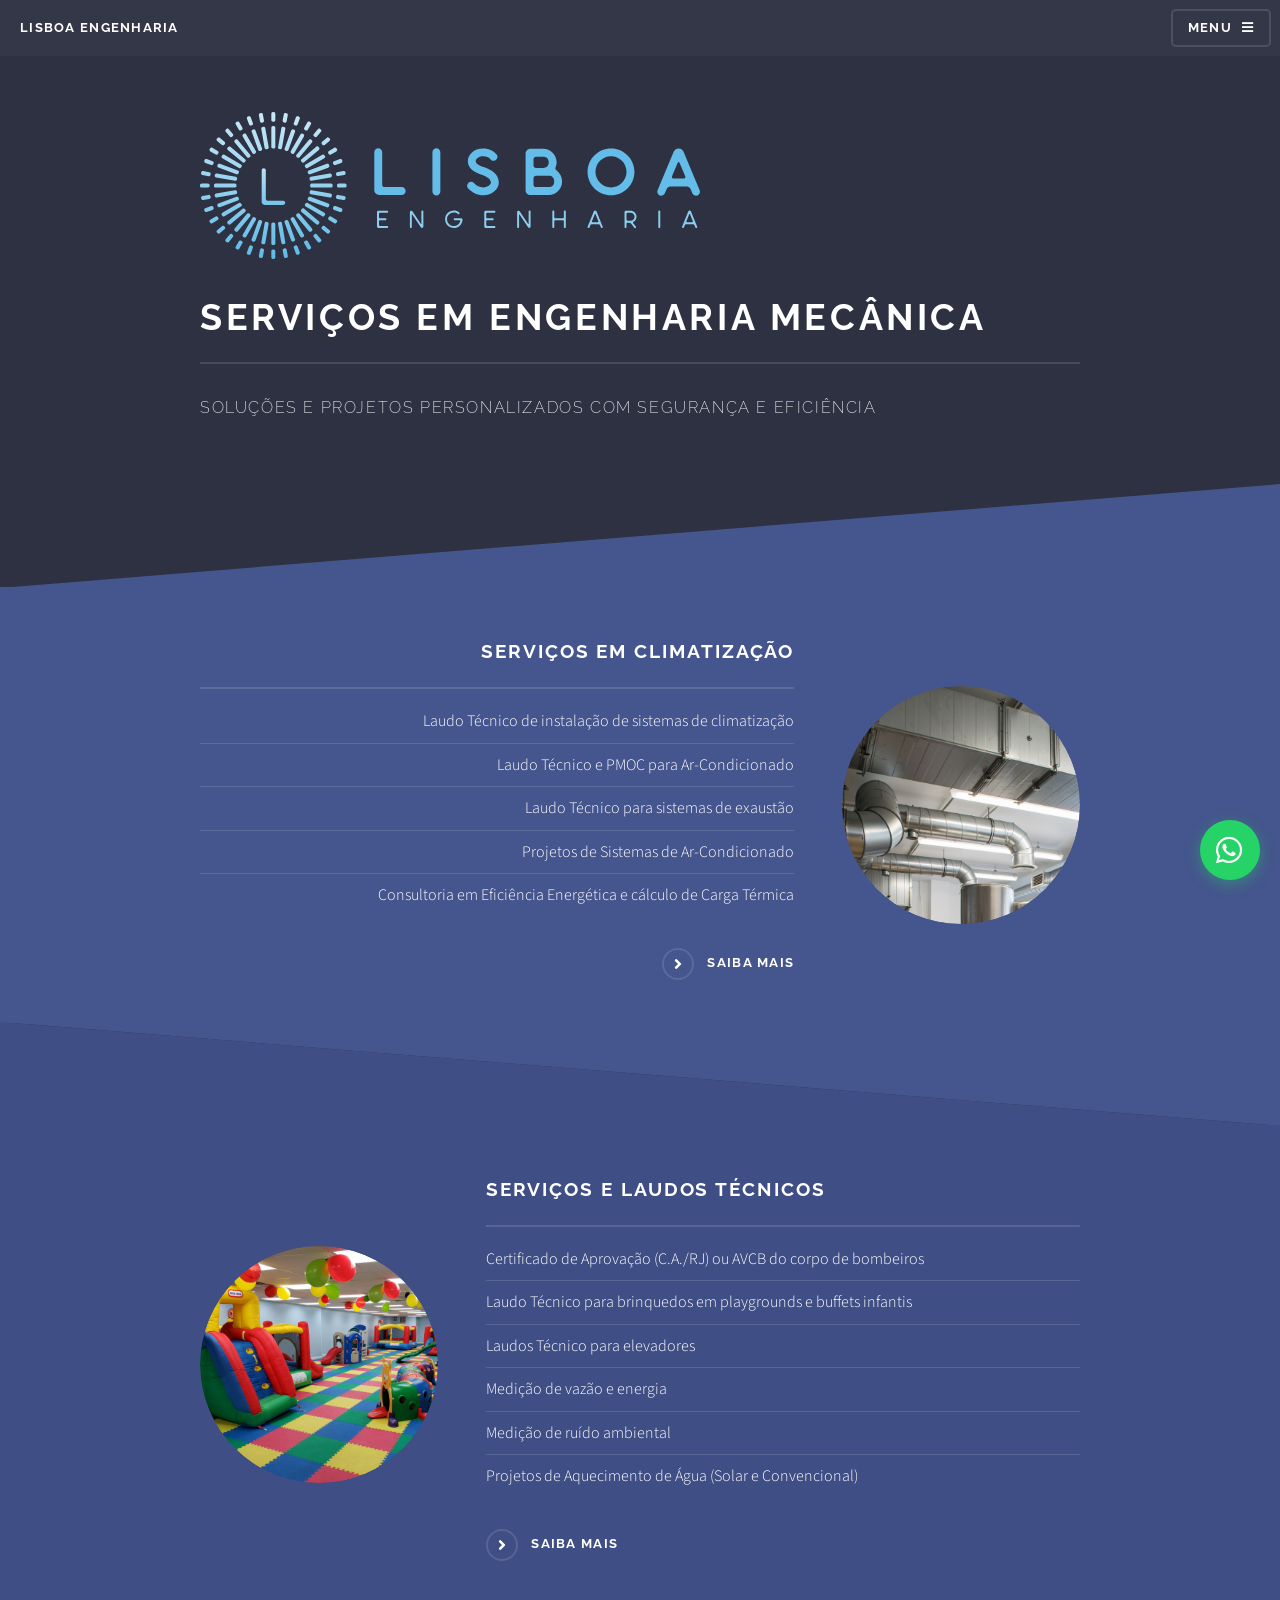
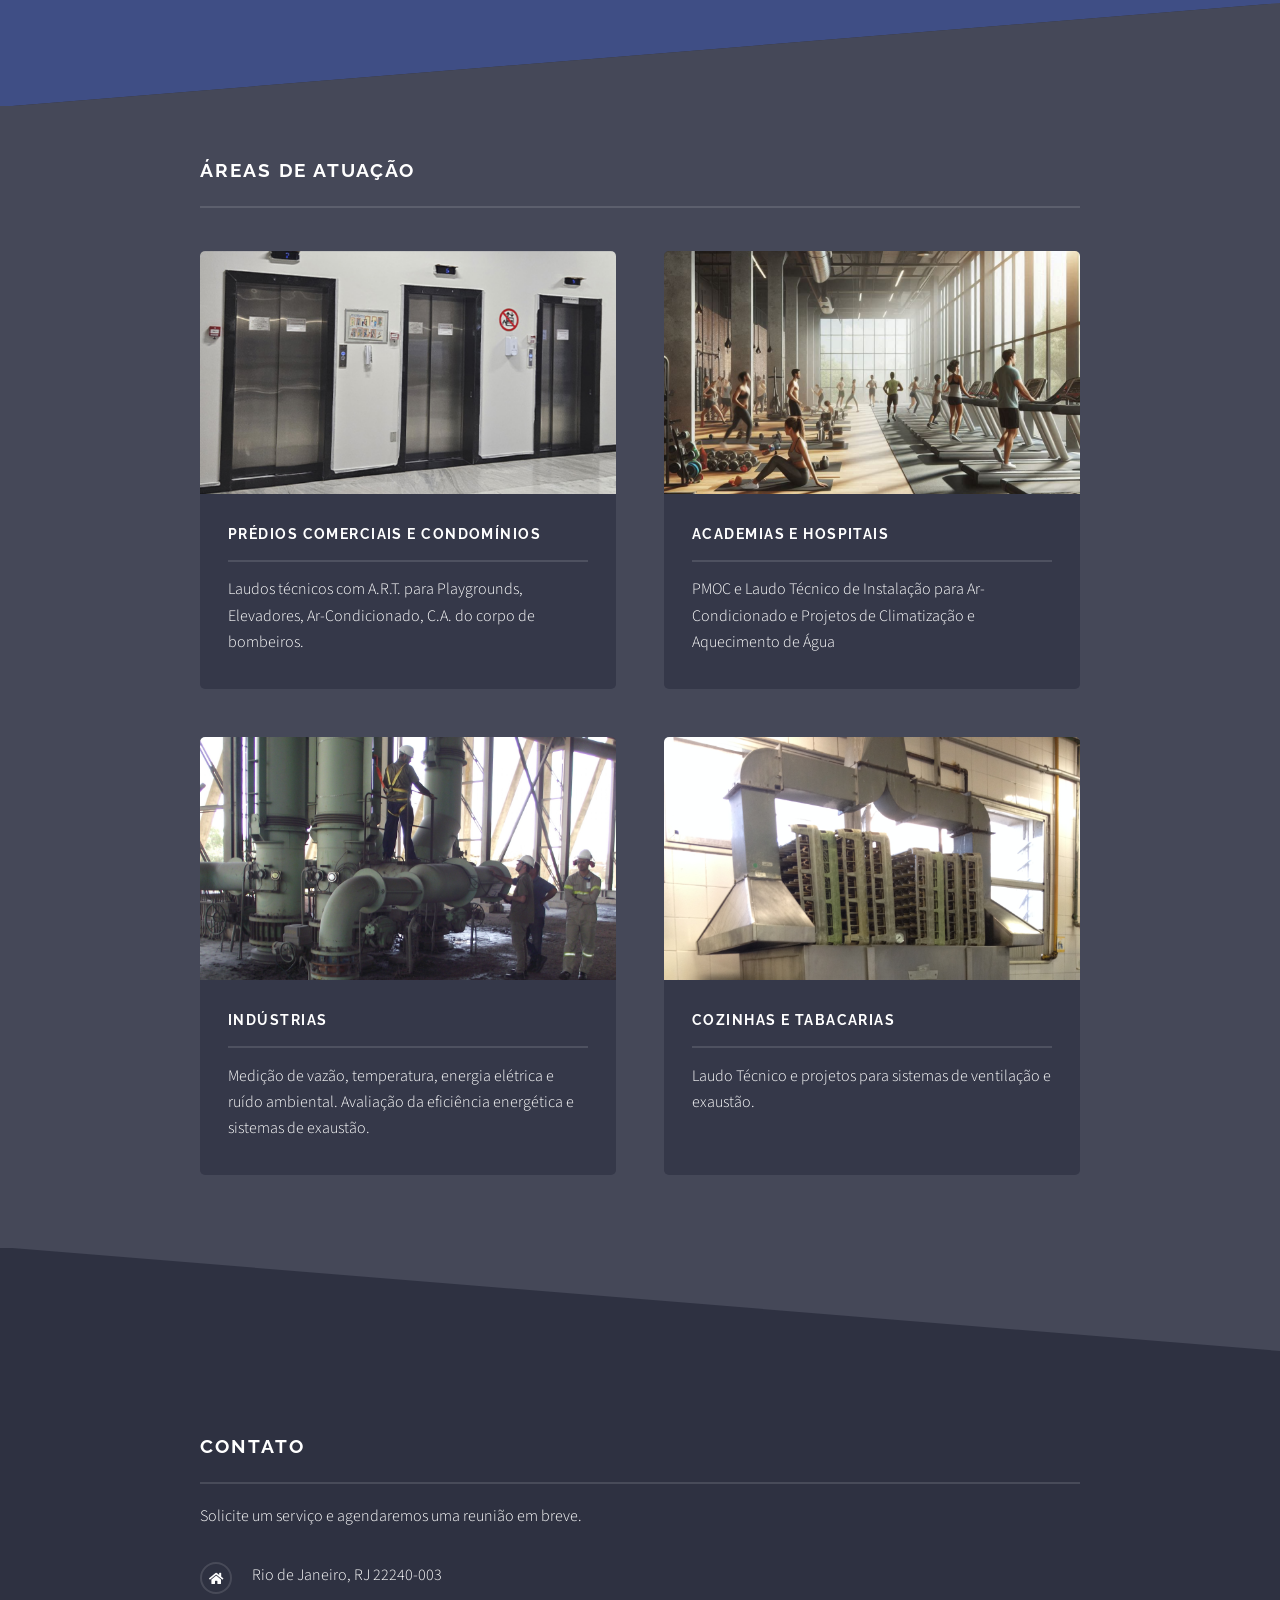
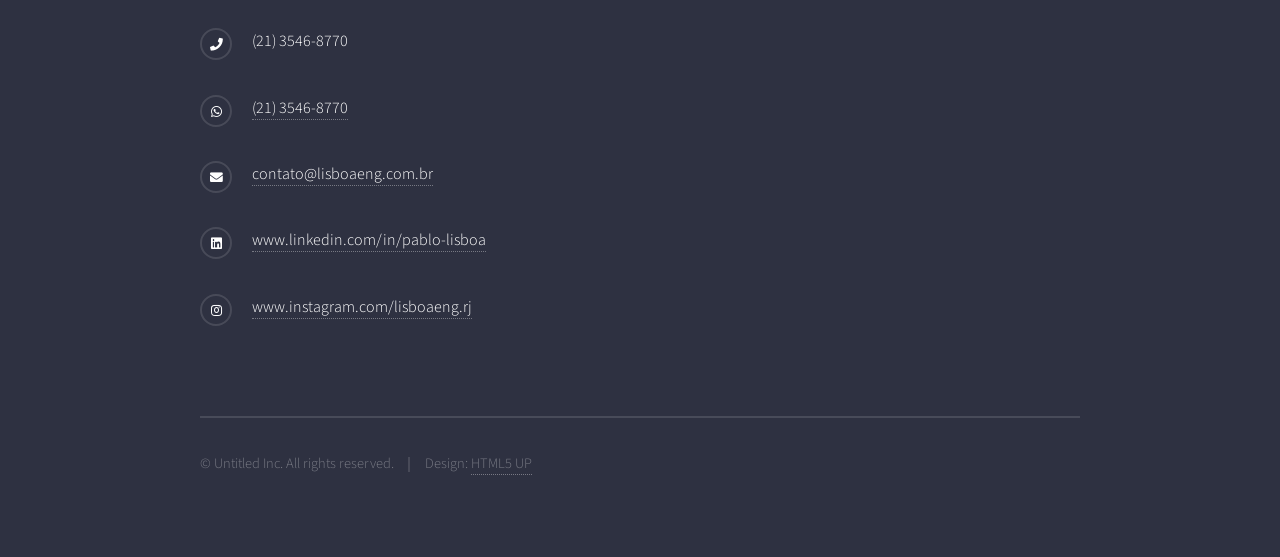
==== commit b2105e32: "Inserindo texto sobre C.A. bombeiros Mudando nome de Outros Serviços para Serviços e Laudos .. - bri" ====
--- a/index.html
+++ b/index.html
@@ -52,7 +52,7 @@
 							<ul class="links">
 								<li><a href="index.html">Home</a></li>
 								<li><a href="climatizacao.html">Climatização</a></li>
-								<li><a href="outros_servicos.html">Outros Serviços</a></li>
+								<li><a href="servicos_laudos.html">Serviços / Laudos</a></li>
 								<li><a href="sobre.html#sobre">Sobre</a></li>
 								<li><a href="#contato">Contato</a></li>
 								<!-- <li><a href="#">Projetos</a></li> -->
@@ -95,16 +95,16 @@
 								<div class="inner">
 									<a href="#" class="image"><img src="images/brinquedos.png" alt="" /></a>
 									<div class="content">
-										<h2 class="major">Outros Serviços e Laudos Técnicos</h2>
+										<h2 class="major">Serviços e Laudos Técnicos</h2>
 										<ul class="alt">
+											<li>Certificado de Aprovação (C.A./RJ) ou AVCB do corpo de bombeiros</li>
 											<li>Laudo Técnico para brinquedos em playgrounds e buffets infantis</li>
 											<li>Laudos Técnico para elevadores</li>
-											<li>Certificado de Aprovação (C.A./RJ) ou AVCB do corpo de bombeiros</li>
 											<li>Medição de vazão e energia</li>
 											<li>Medição de ruído ambiental</li>																						
 											<li>Projetos de Aquecimento de Água (Solar e Convencional)</li>																						
 										</ul>
-										<a href="./outros_servicos.html" class="special">Saiba Mais</a>
+										<a href="./servicos_laudos.html" class="special">Saiba Mais</a>
 									</div>
 								</div>
 							</section>
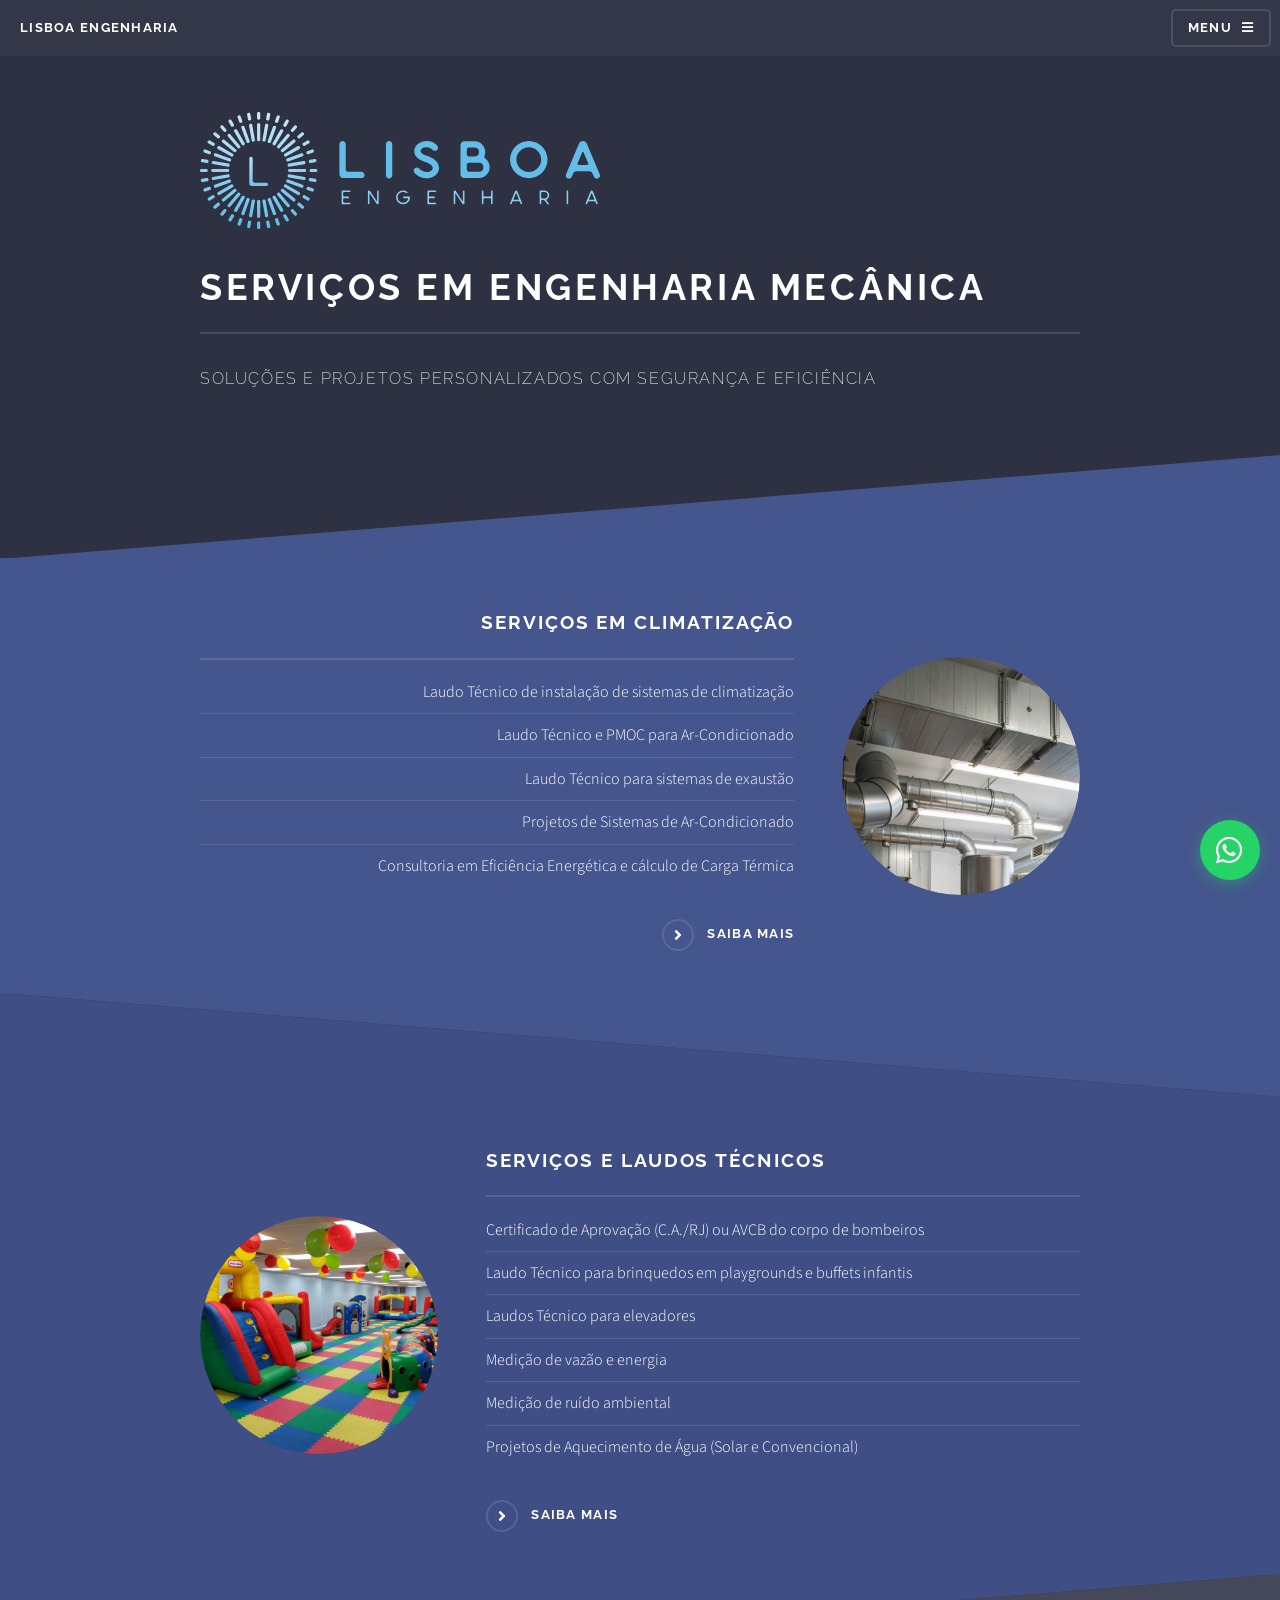
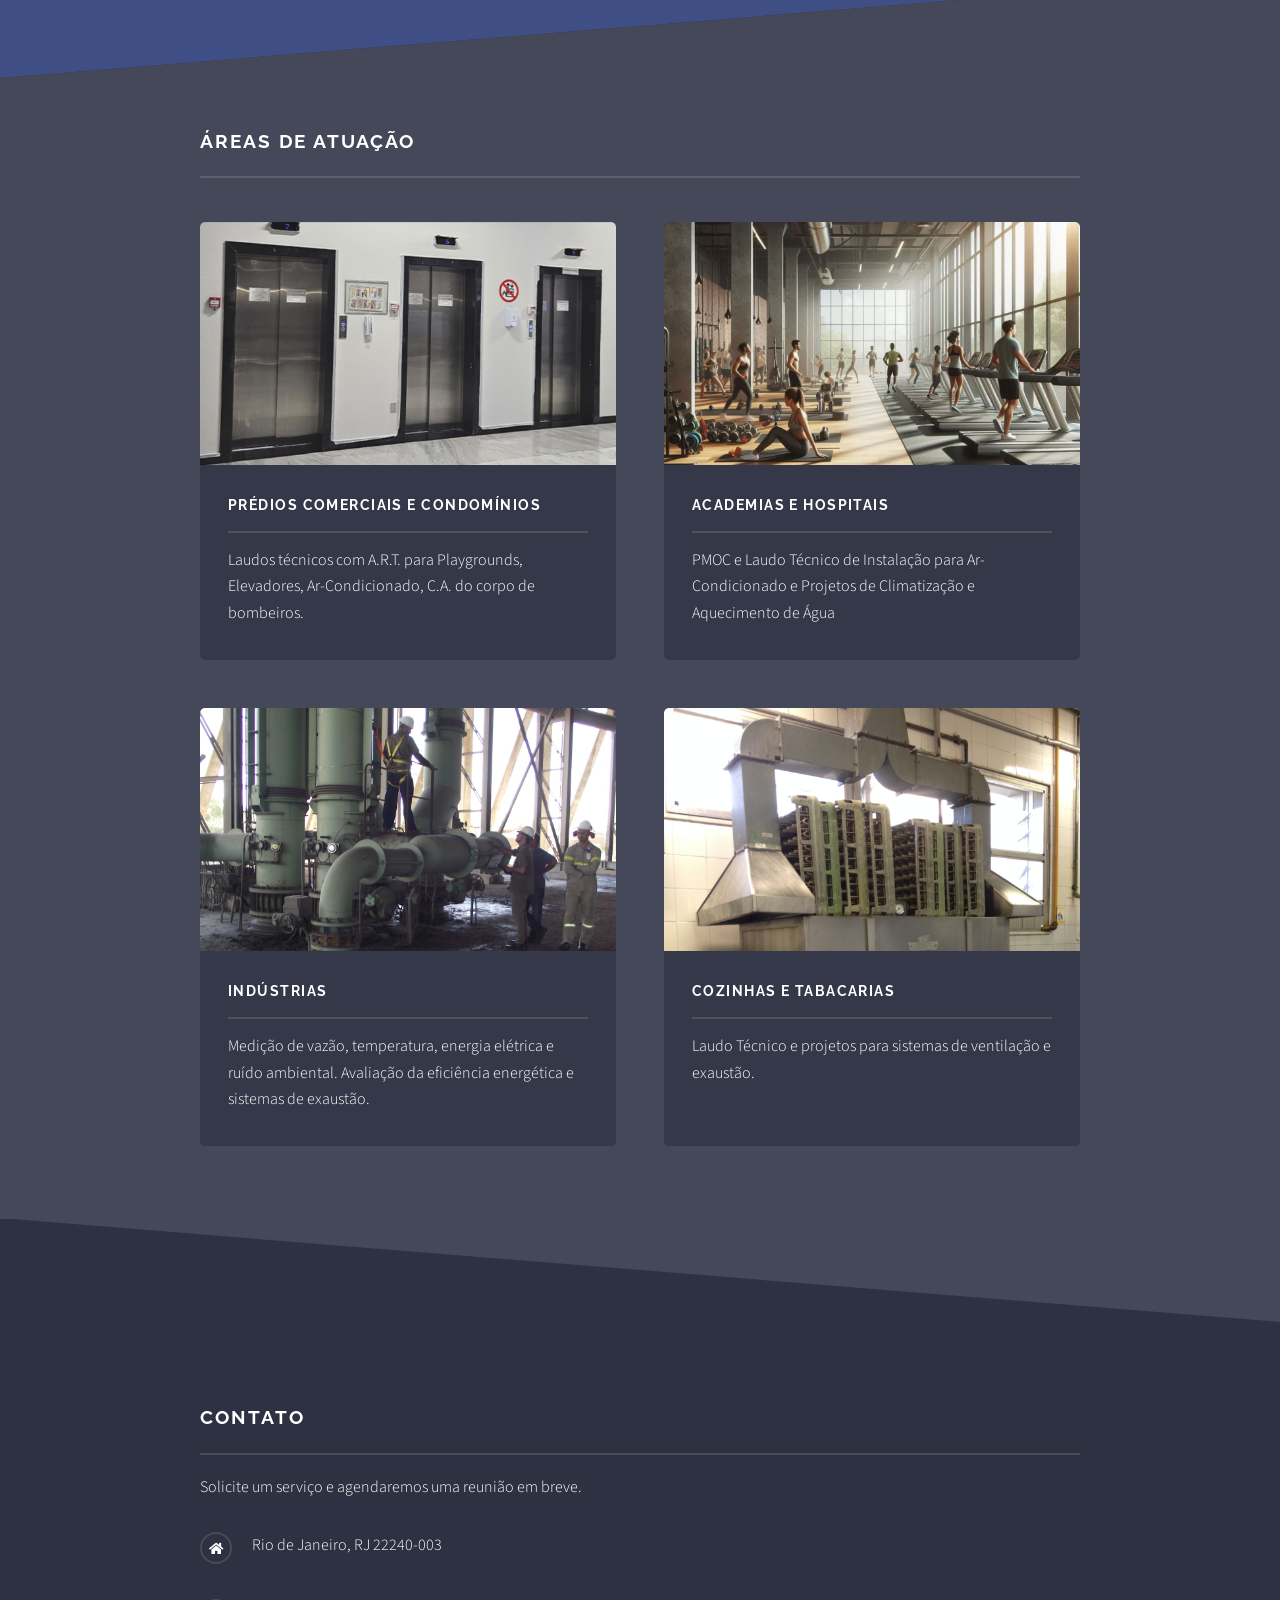
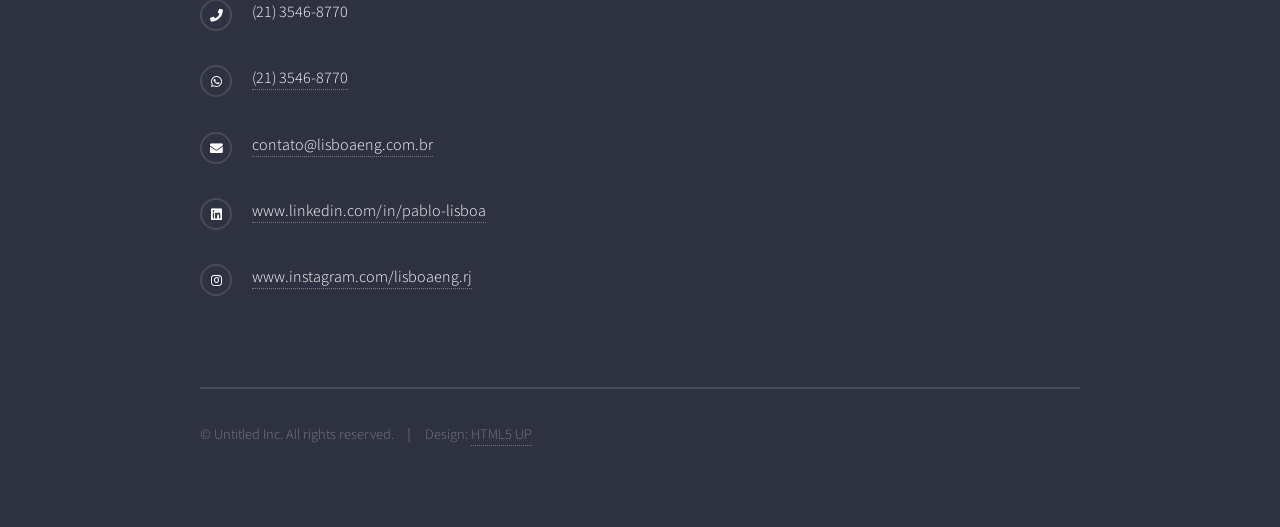
==== commit 42edce97: "Diminuindo Logotipo para mobile Reduzindo de width de 500 p 400" ====
--- a/index.html
+++ b/index.html
@@ -14,13 +14,26 @@
 })(window,document,'script','dataLayer','GTM-T4DR4287');</script>
 <!-- End Google Tag Manager -->
 
+
+<!-- Event snippet for Whatsapp (1) conversion page
+In your html page, add the snippet and call gtag_report_conversion when someone clicks on the chosen link or button. -->
 <script>
-  window.dataLayer = window.dataLayer || [];
-  function gtag(){dataLayer.push(arguments);}
-  gtag('js', new Date());
-
-  gtag('config', 'AW-18009292605');
+function gtag_report_conversion(url) {
+  var callback = function () {
+    if (typeof(url) != 'undefined') {
+      window.location = url;
+    }
+  };
+  gtag('event', 'conversion', {
+      'send_to': 'AW-18009292605/BgDSCIbMxKYcEL3-v4tD',
+      'value': 1.0,
+      'currency': 'BRL',
+      'event_callback': callback
+  });
+  return false;
+}
 </script>
+
 
 
 		<title>Lisboa Engenharia</title>
@@ -64,7 +77,7 @@
 				<!-- Banner -->
 					<section id="banner">
 						<div class="inner">
-							<div class="logo"><img  src="images/lisboaeng-logo.svg" width="500"></div>
+							<div class="logo"><img  src="images/lisboaeng-logo.svg" width="400"></div>
 							<h2>Serviços em Engenharia Mecânica</h2>	
 							<p>Soluções e projetos personalizados com segurança e eficiência</a></p>
 						</div>
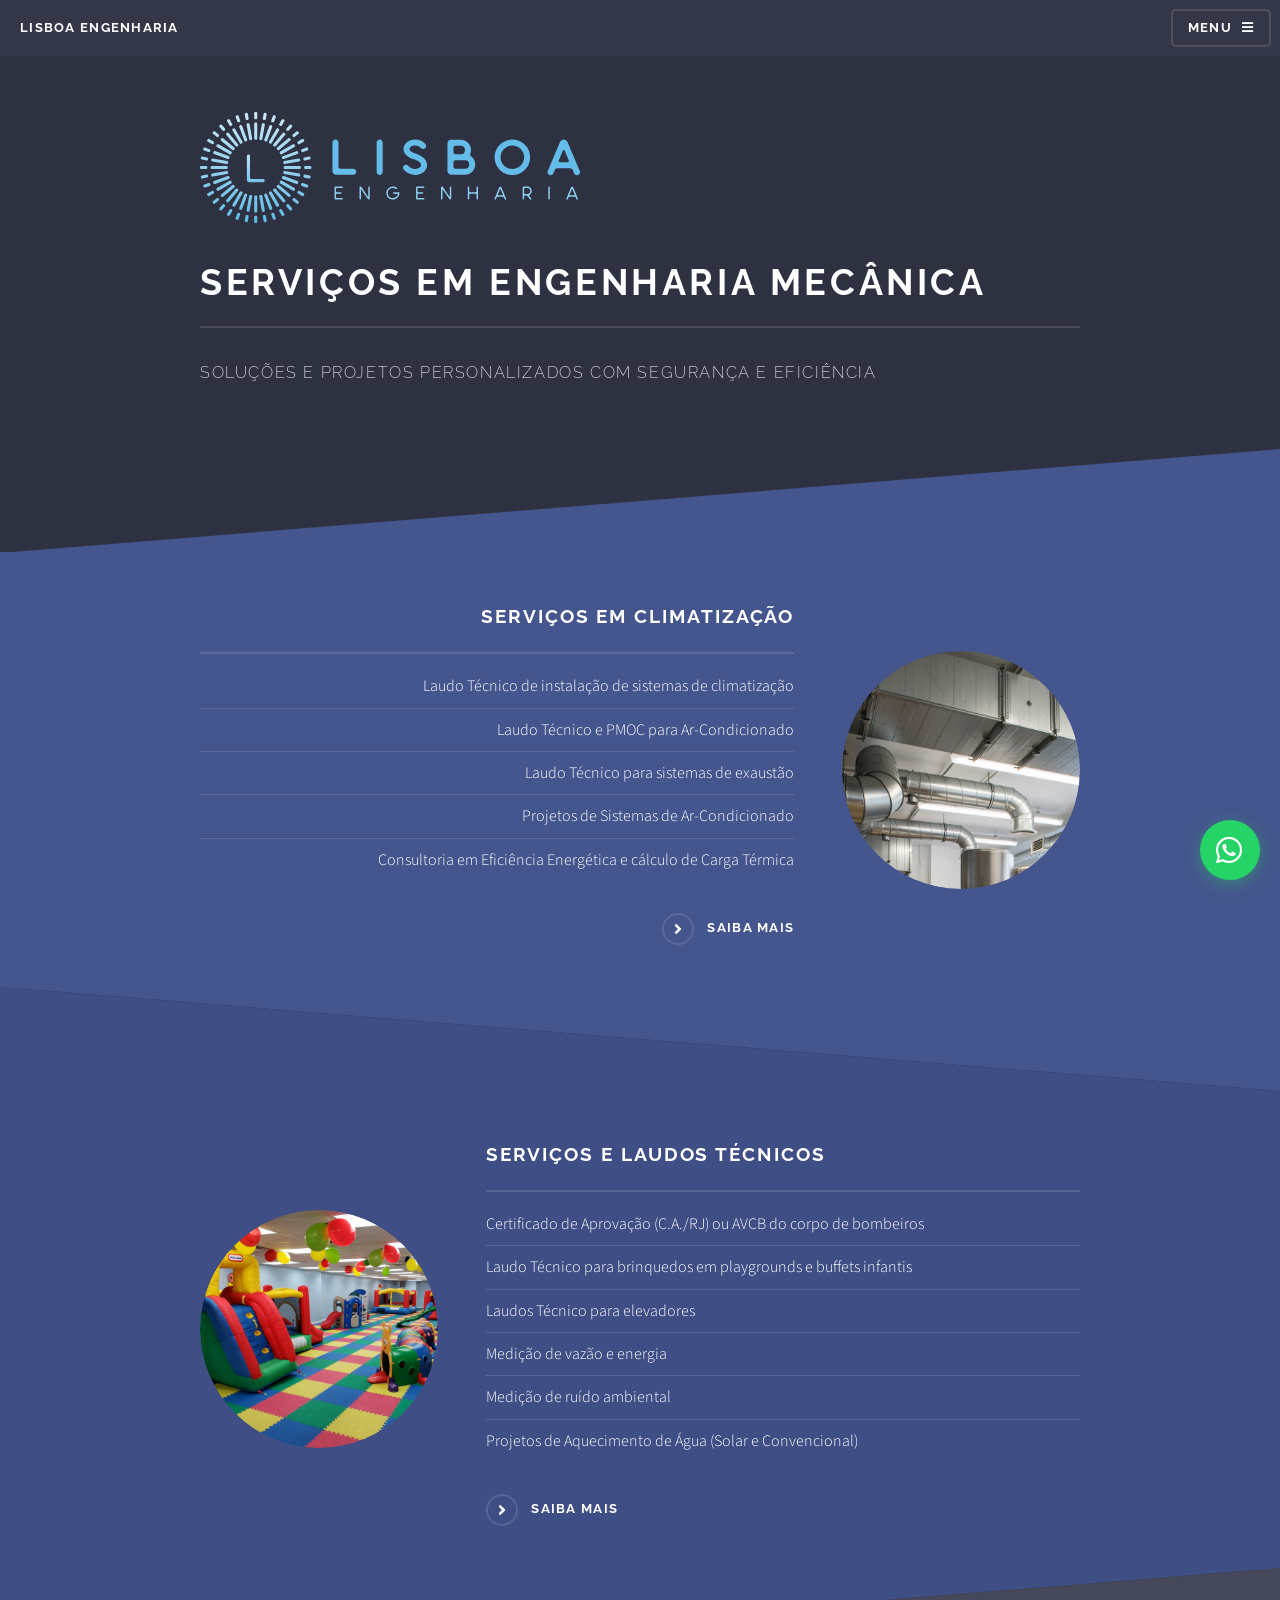
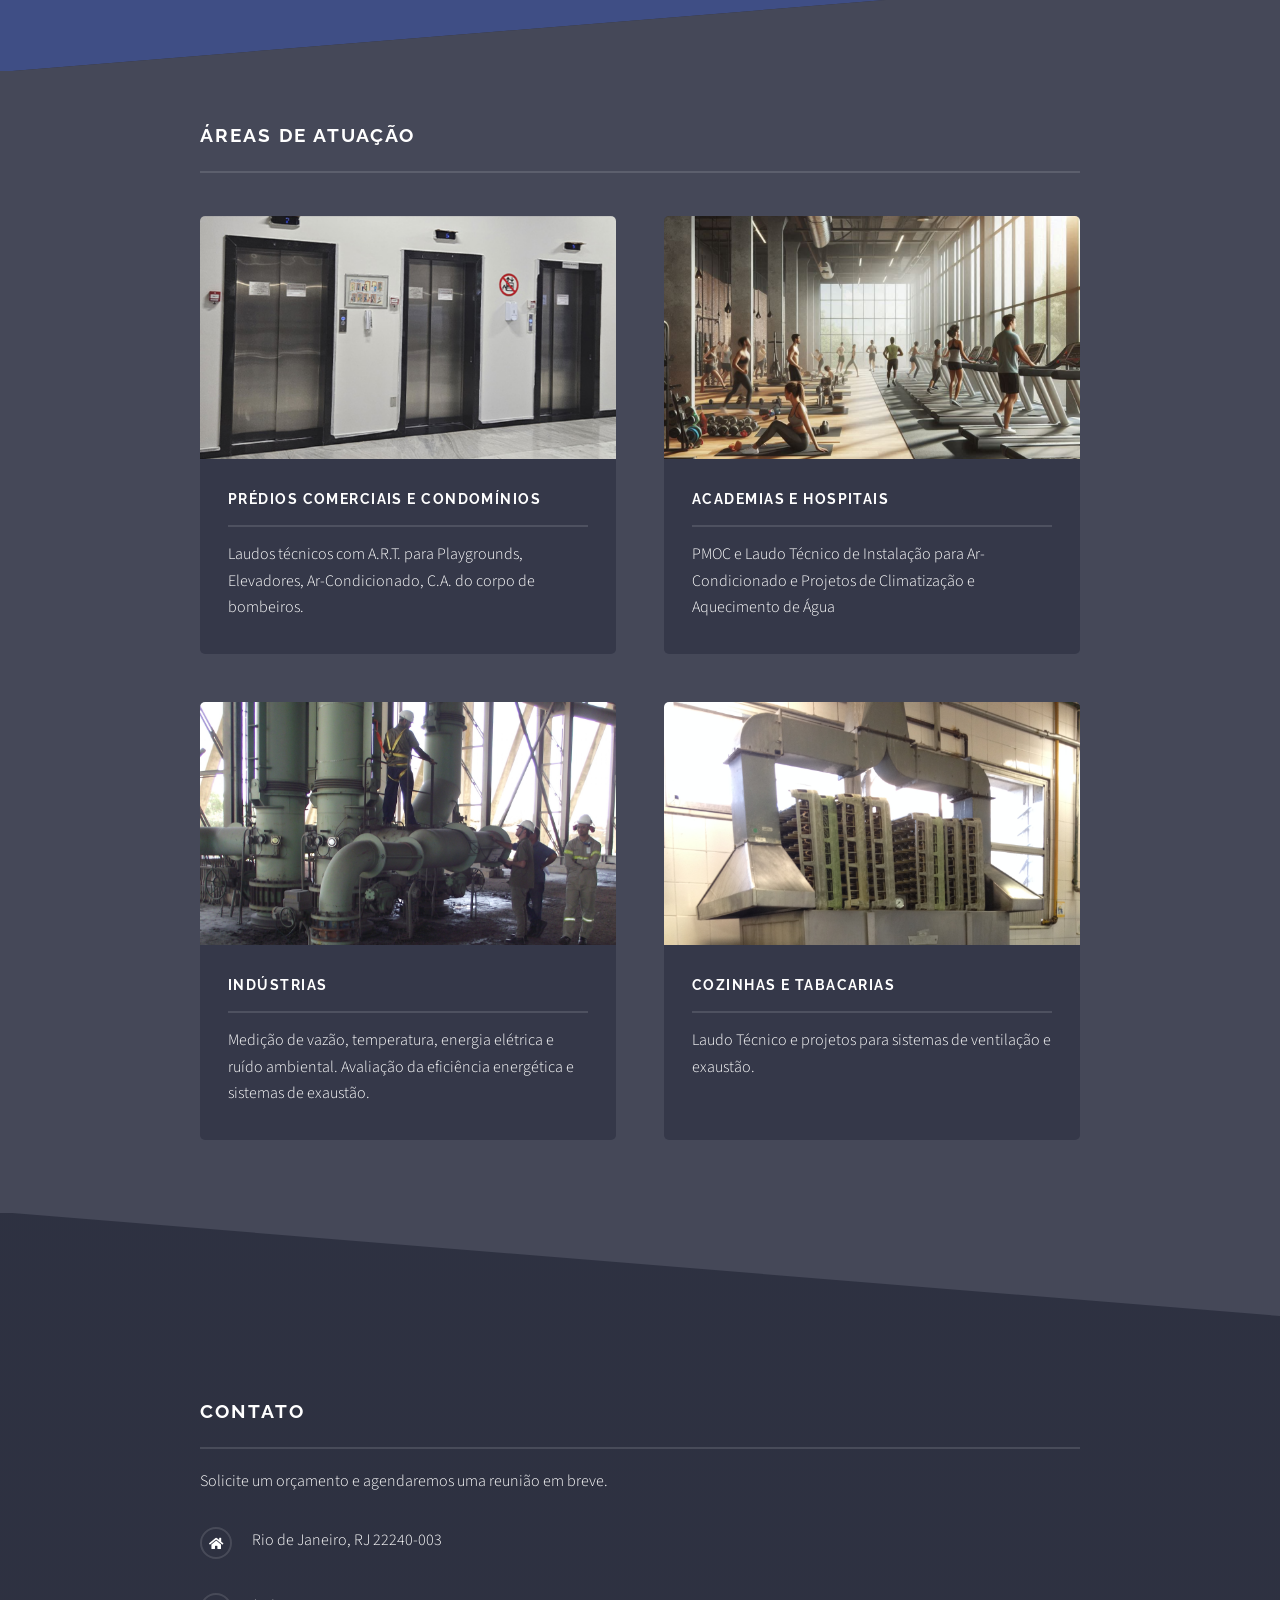
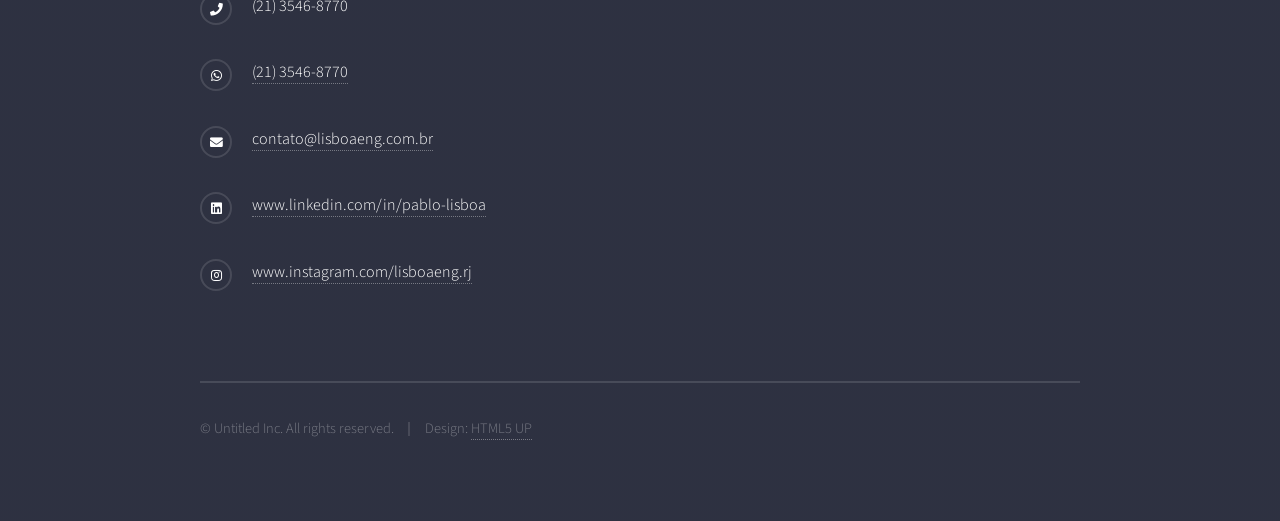
==== commit b3104b93: "Diminuuindo logotipo + Alterando: Solicite um Orçamento" ====
--- a/index.html
+++ b/index.html
@@ -77,7 +77,7 @@
 				<!-- Banner -->
 					<section id="banner">
 						<div class="inner">
-							<div class="logo"><img  src="images/lisboaeng-logo.svg" width="400"></div>
+							<div class="logo"><img  src="images/lisboaeng-logo.svg" width="380"></div>
 							<h2>Serviços em Engenharia Mecânica</h2>	
 							<p>Soluções e projetos personalizados com segurança e eficiência</a></p>
 						</div>
@@ -192,7 +192,7 @@
 					<section id="footer">
 						<div class="inner">
 							<h2 id="contato" class="major">Contato</h2>
-							<p>Solicite um serviço e agendaremos uma reunião em breve.</p>							
+							<p>Solicite um orçamento e agendaremos uma reunião em breve.</p>							
 							<!-- <form method="post" action="#">
 								<div class="fields">
 									<div class="field">
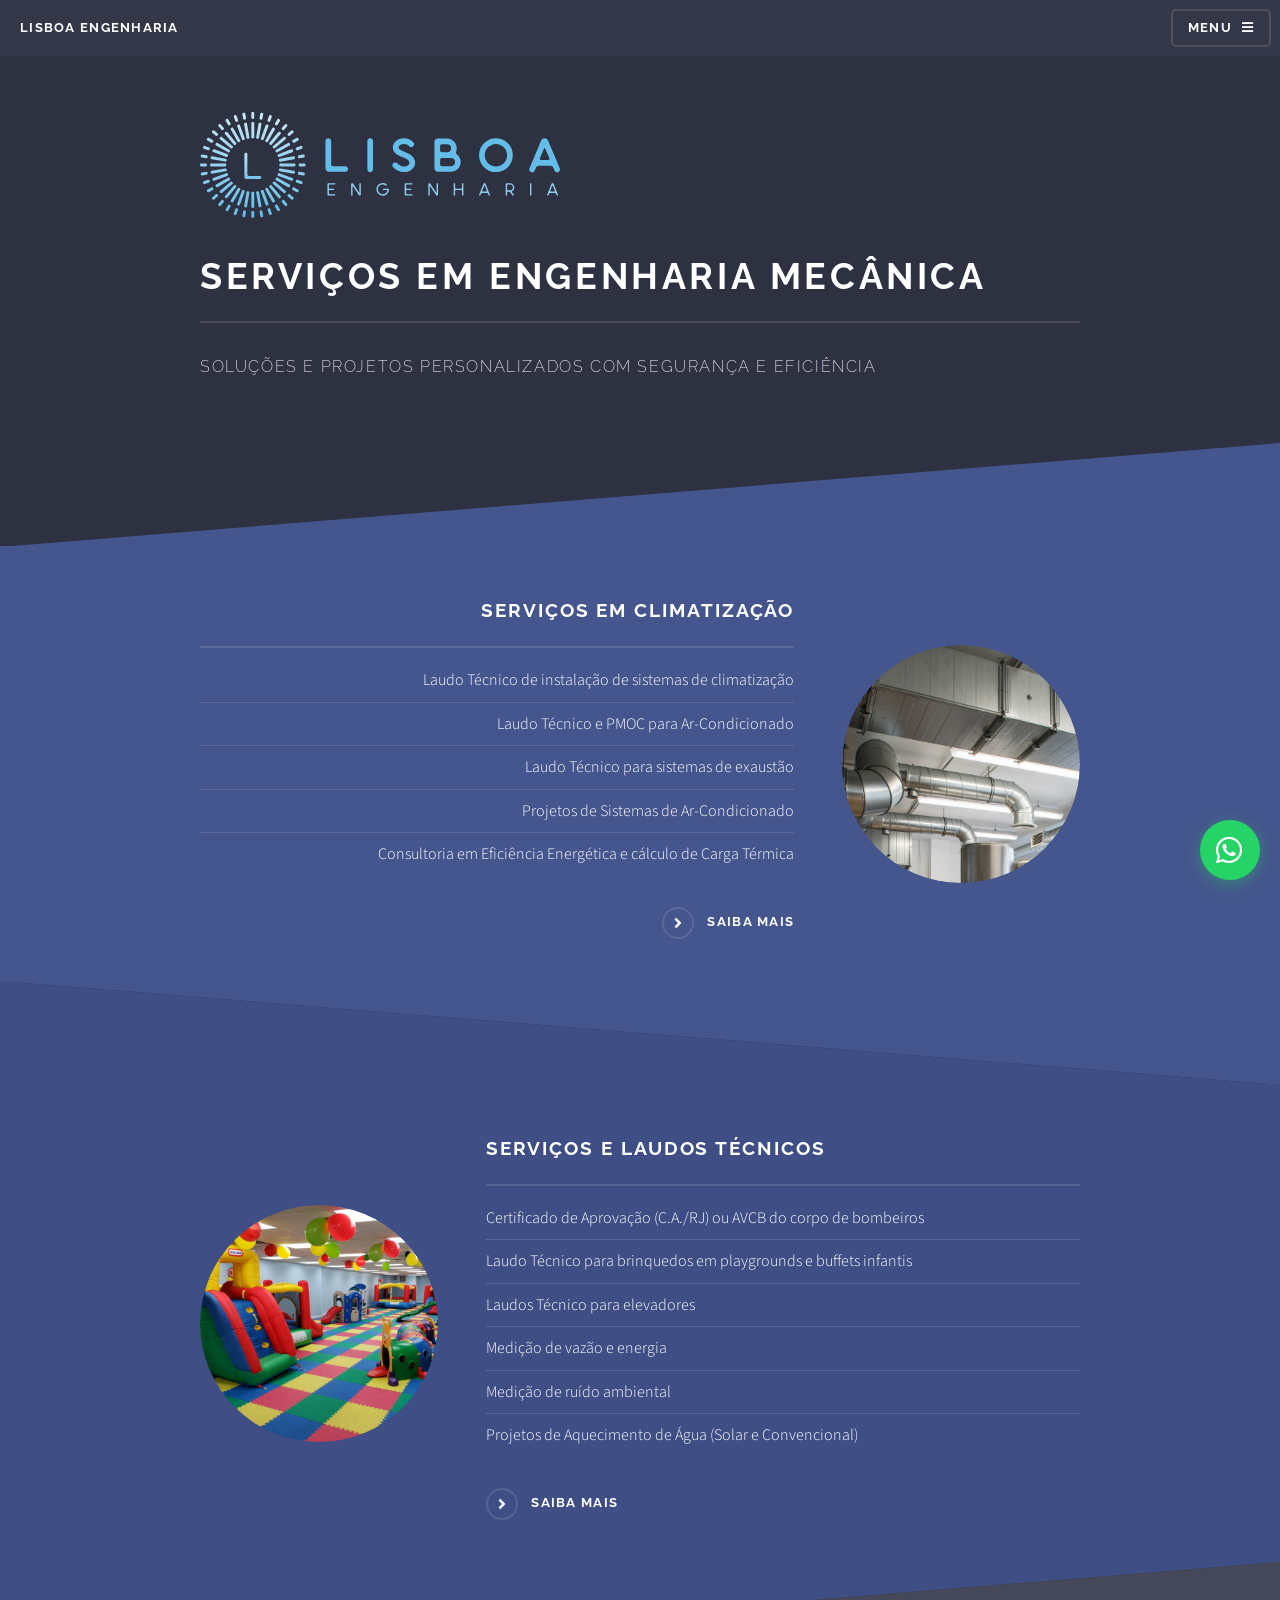
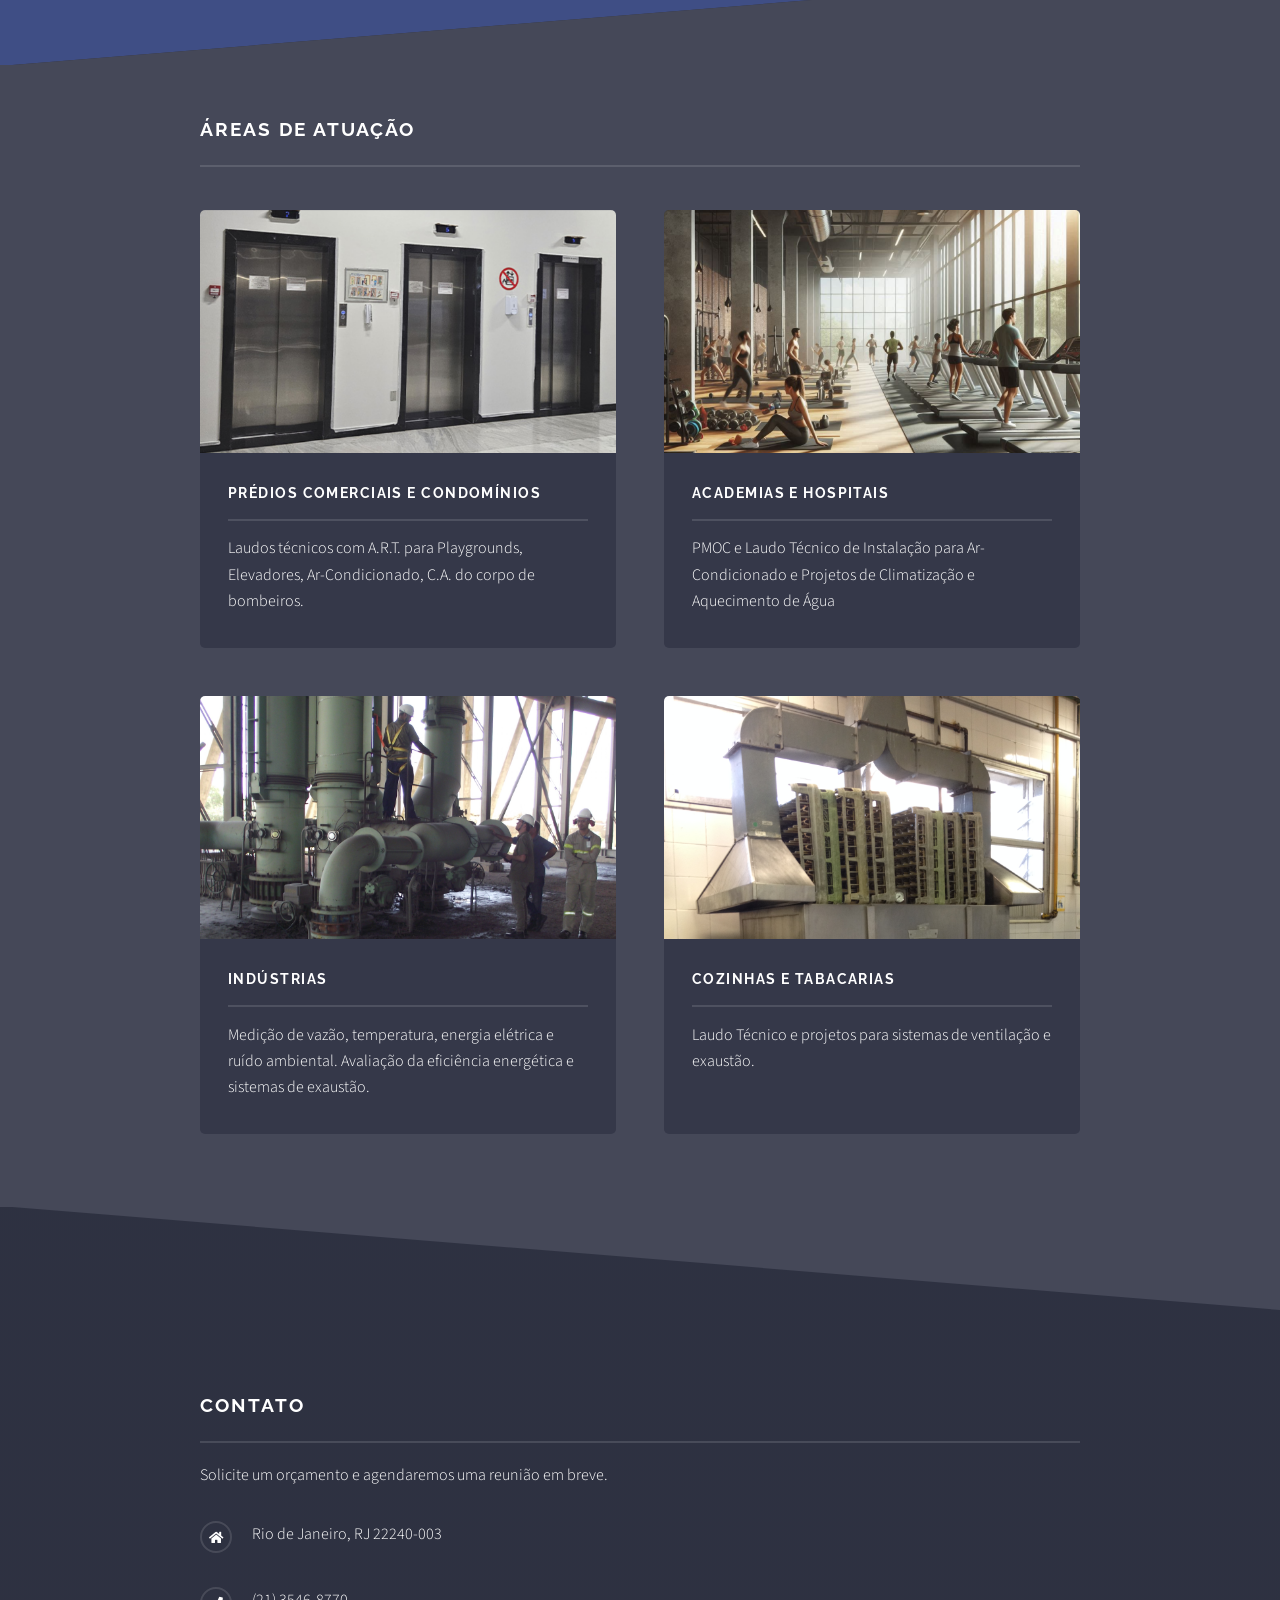
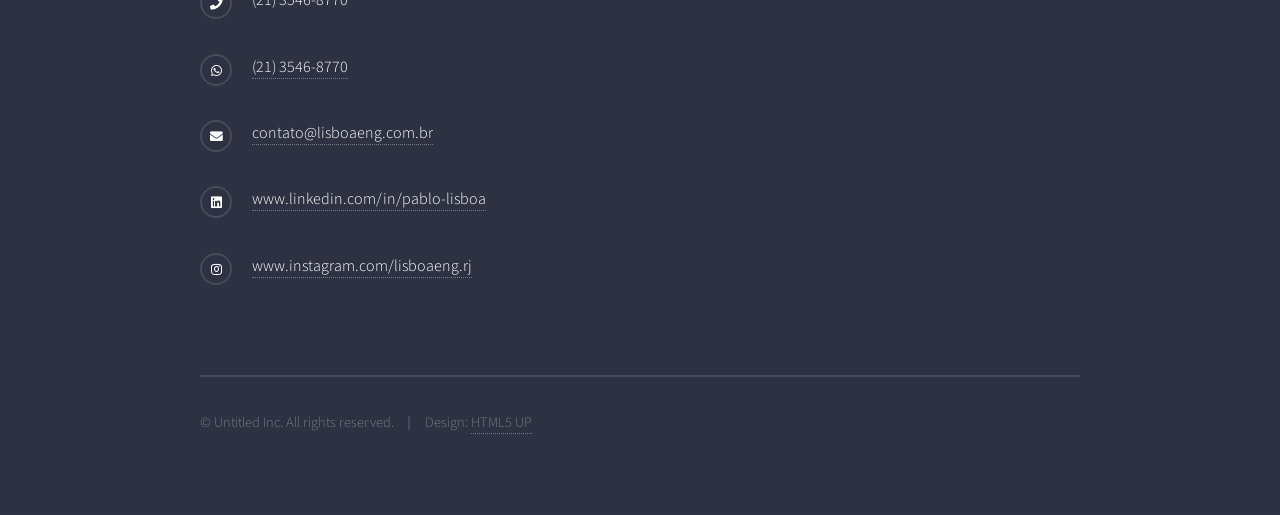
==== commit 6835e3e1: "Diminuindo logotipo ++ Diminuindo logotipo ++" ====
--- a/index.html
+++ b/index.html
@@ -77,7 +77,7 @@
 				<!-- Banner -->
 					<section id="banner">
 						<div class="inner">
-							<div class="logo"><img  src="images/lisboaeng-logo.svg" width="380"></div>
+							<div class="logo"><img  src="images/lisboaeng-logo.svg" width="360"></div>
 							<h2>Serviços em Engenharia Mecânica</h2>	
 							<p>Soluções e projetos personalizados com segurança e eficiência</a></p>
 						</div>
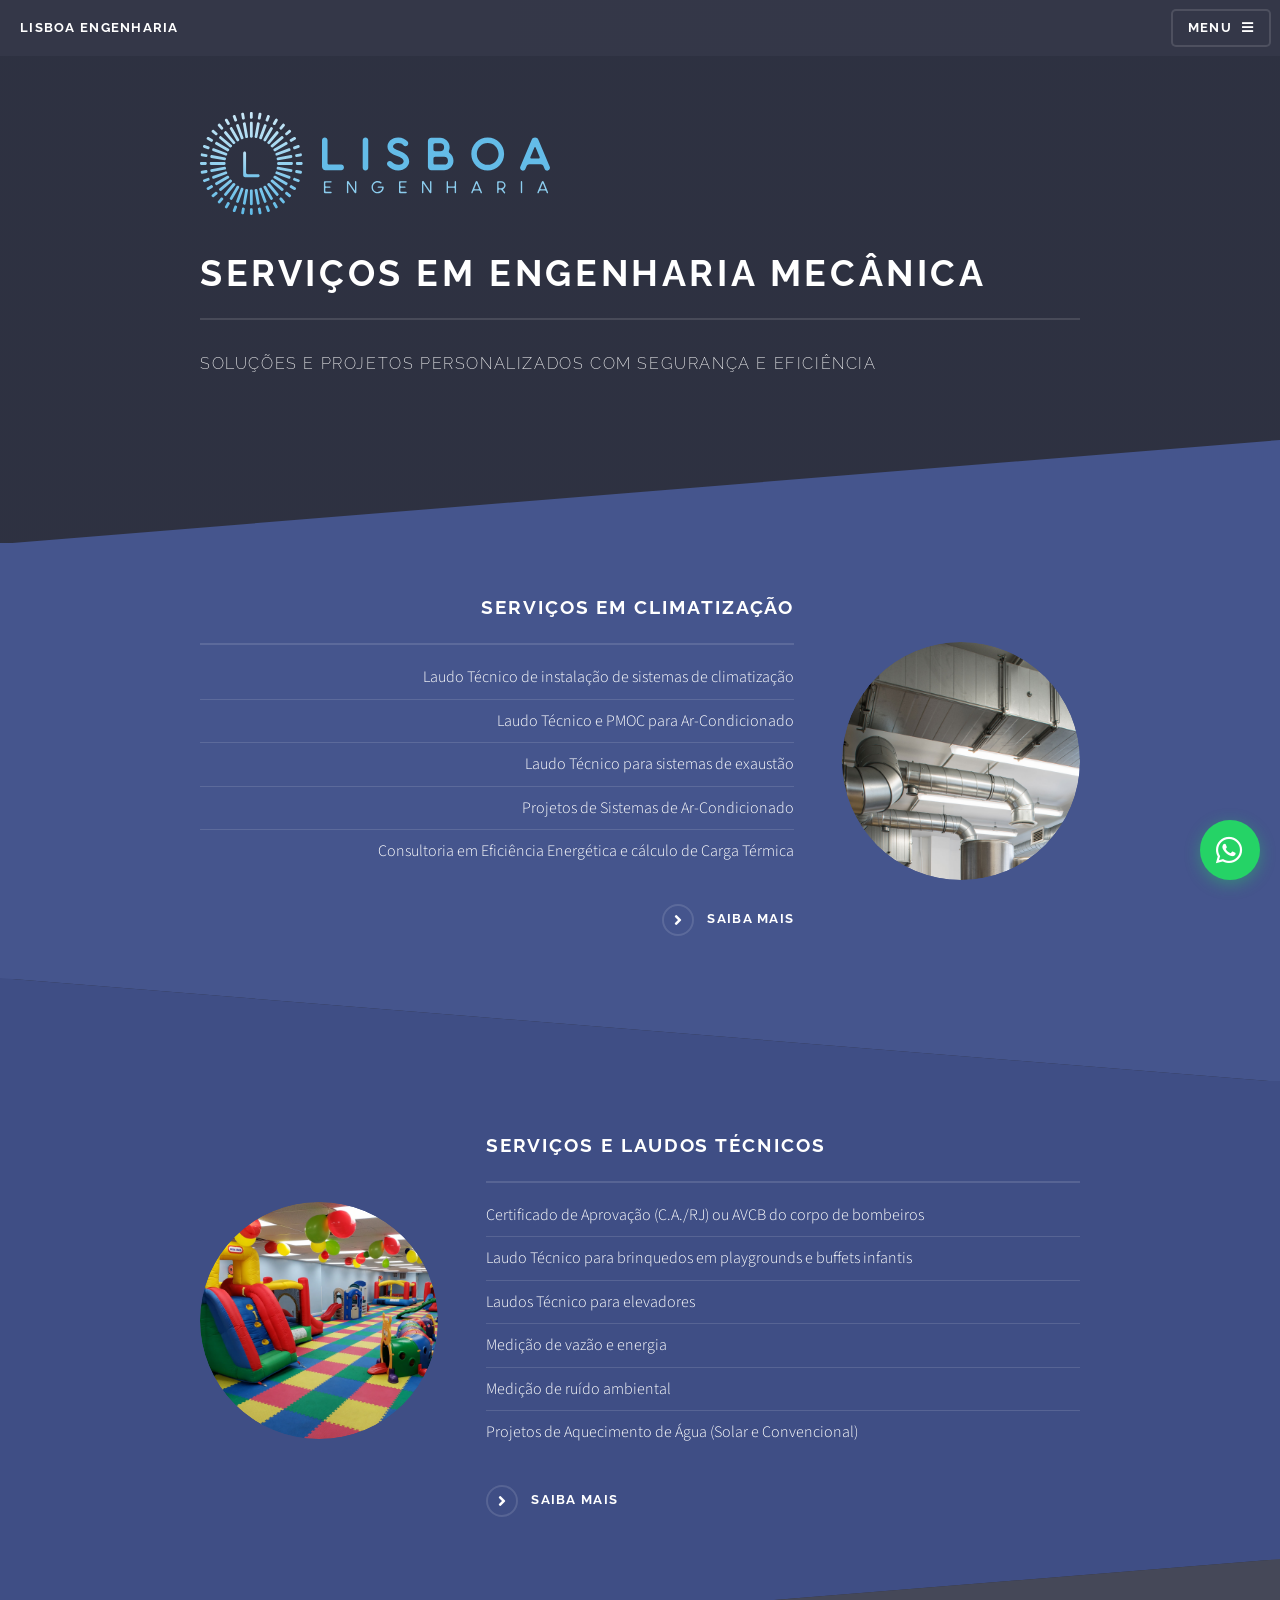
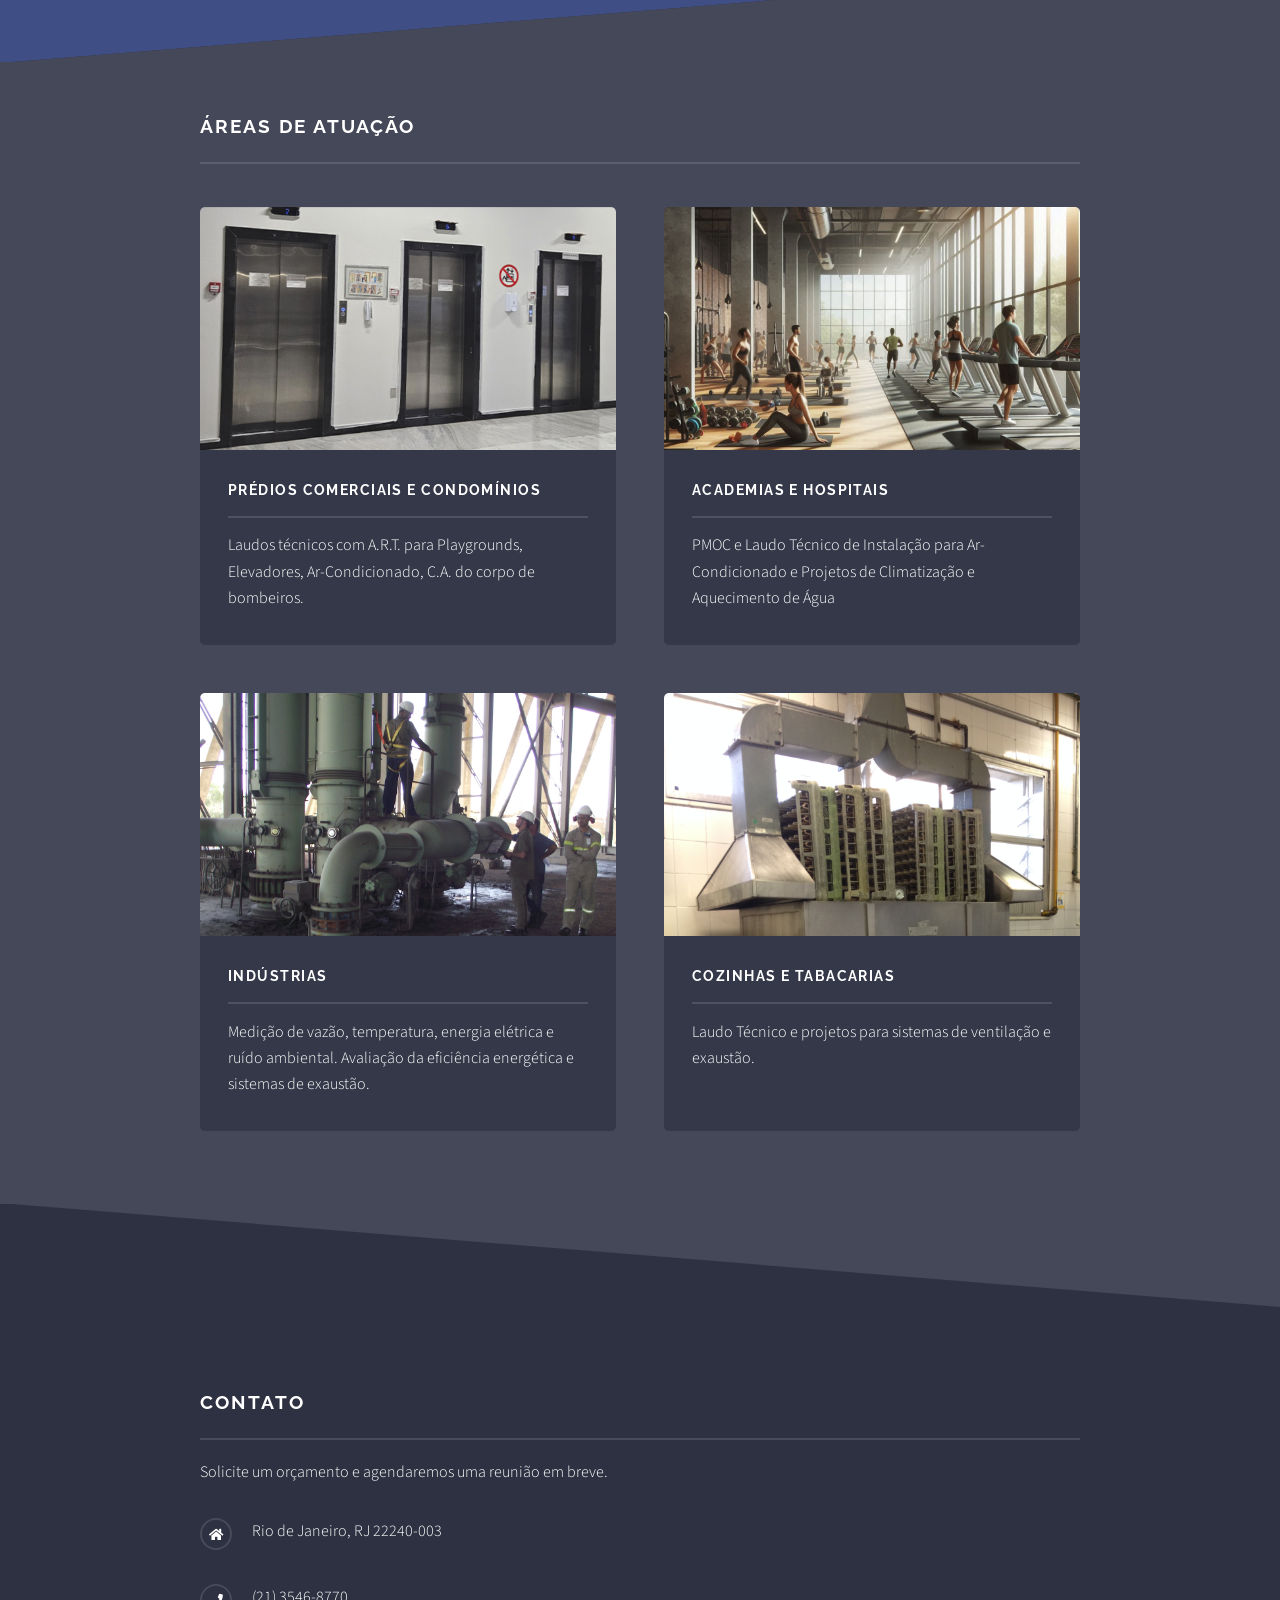
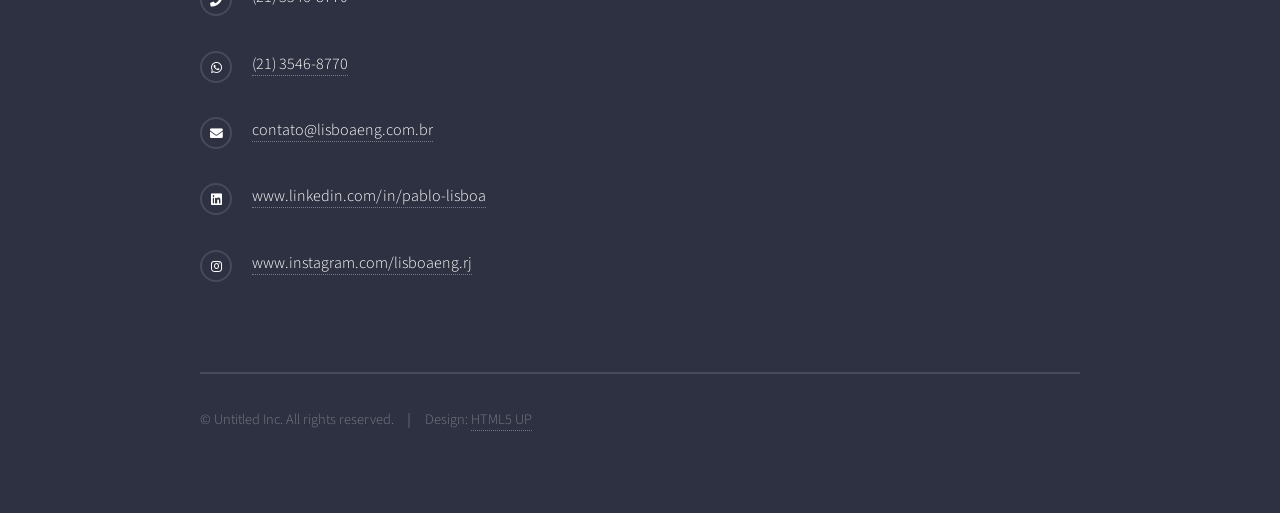
==== commit a4d20dad: "Diminuindo Logotipo +++ Diminuindo Logotipo +++" ====
--- a/index.html
+++ b/index.html
@@ -77,7 +77,7 @@
 				<!-- Banner -->
 					<section id="banner">
 						<div class="inner">
-							<div class="logo"><img  src="images/lisboaeng-logo.svg" width="360"></div>
+							<div class="logo"><img  src="images/lisboaeng-logo.svg" width="350"></div>
 							<h2>Serviços em Engenharia Mecânica</h2>	
 							<p>Soluções e projetos personalizados com segurança e eficiência</a></p>
 						</div>
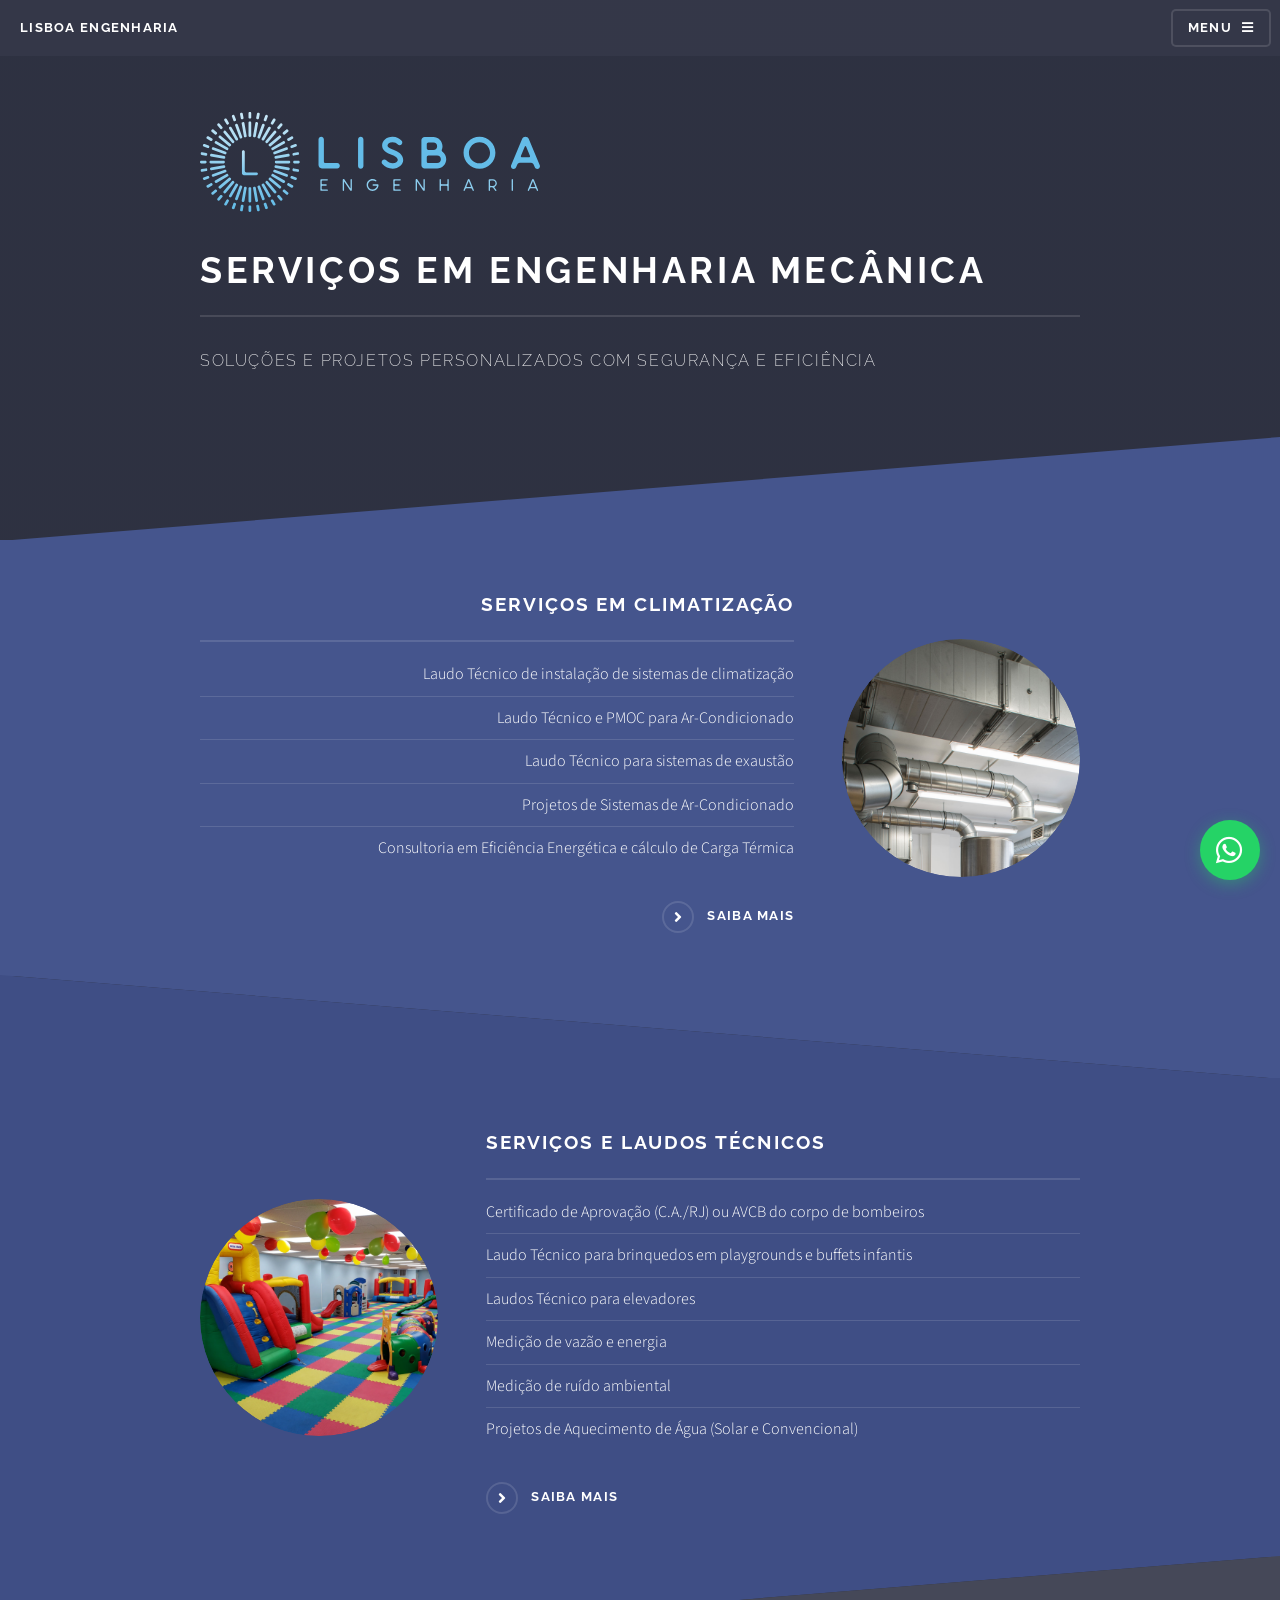
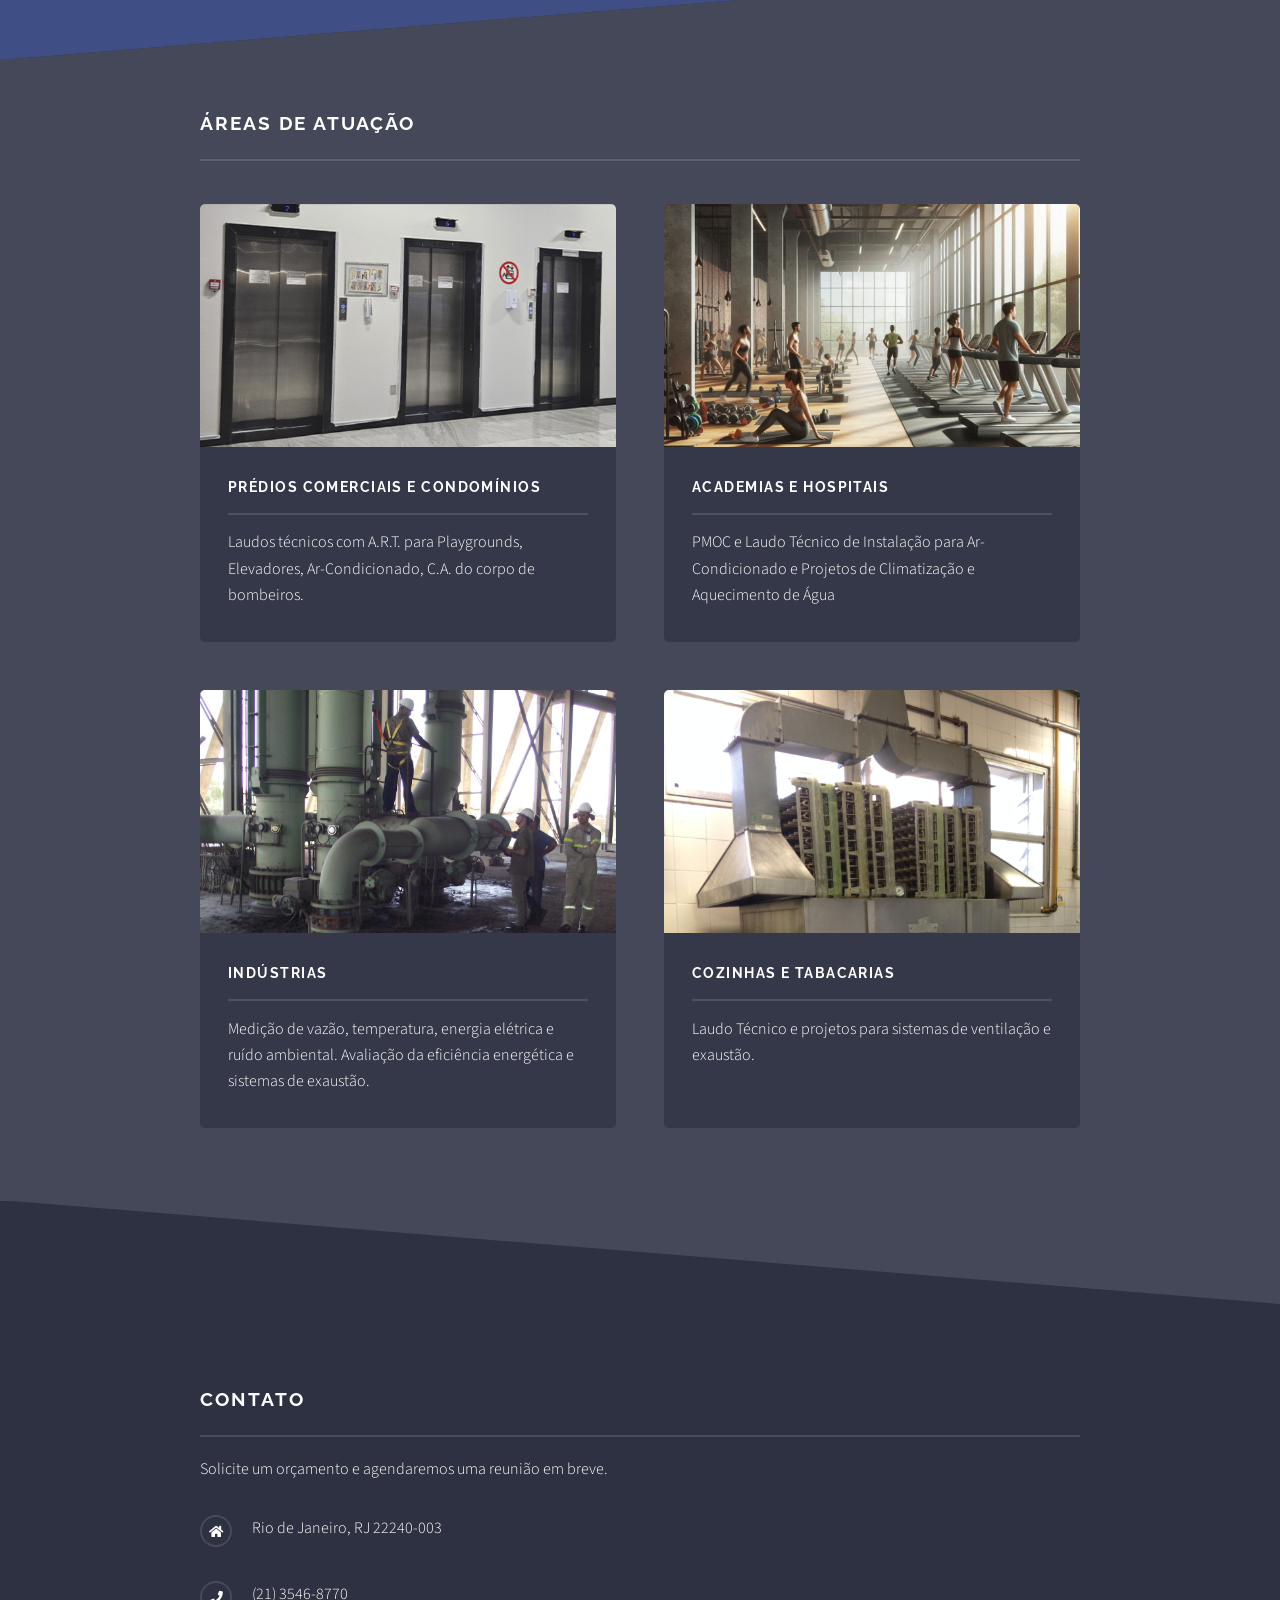
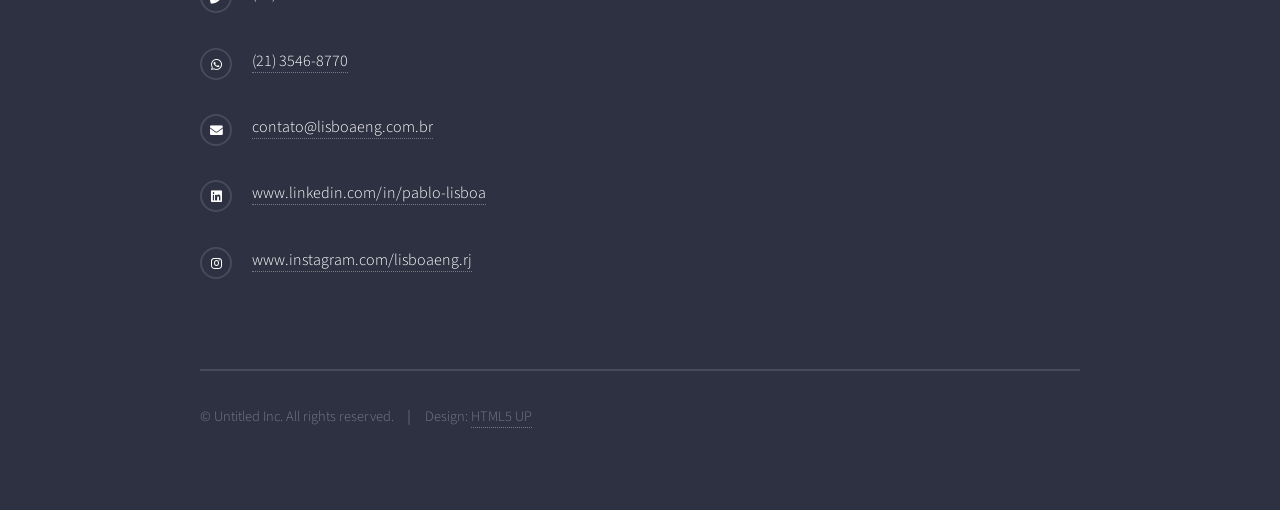
==== commit 2ce87c6f: "Diminuindo ... Diminuindo logo ..." ====
--- a/index.html
+++ b/index.html
@@ -77,7 +77,7 @@
 				<!-- Banner -->
 					<section id="banner">
 						<div class="inner">
-							<div class="logo"><img  src="images/lisboaeng-logo.svg" width="350"></div>
+							<div class="logo"><img  src="images/lisboaeng-logo.svg" width="340"></div>
 							<h2>Serviços em Engenharia Mecânica</h2>	
 							<p>Soluções e projetos personalizados com segurança e eficiência</a></p>
 						</div>
